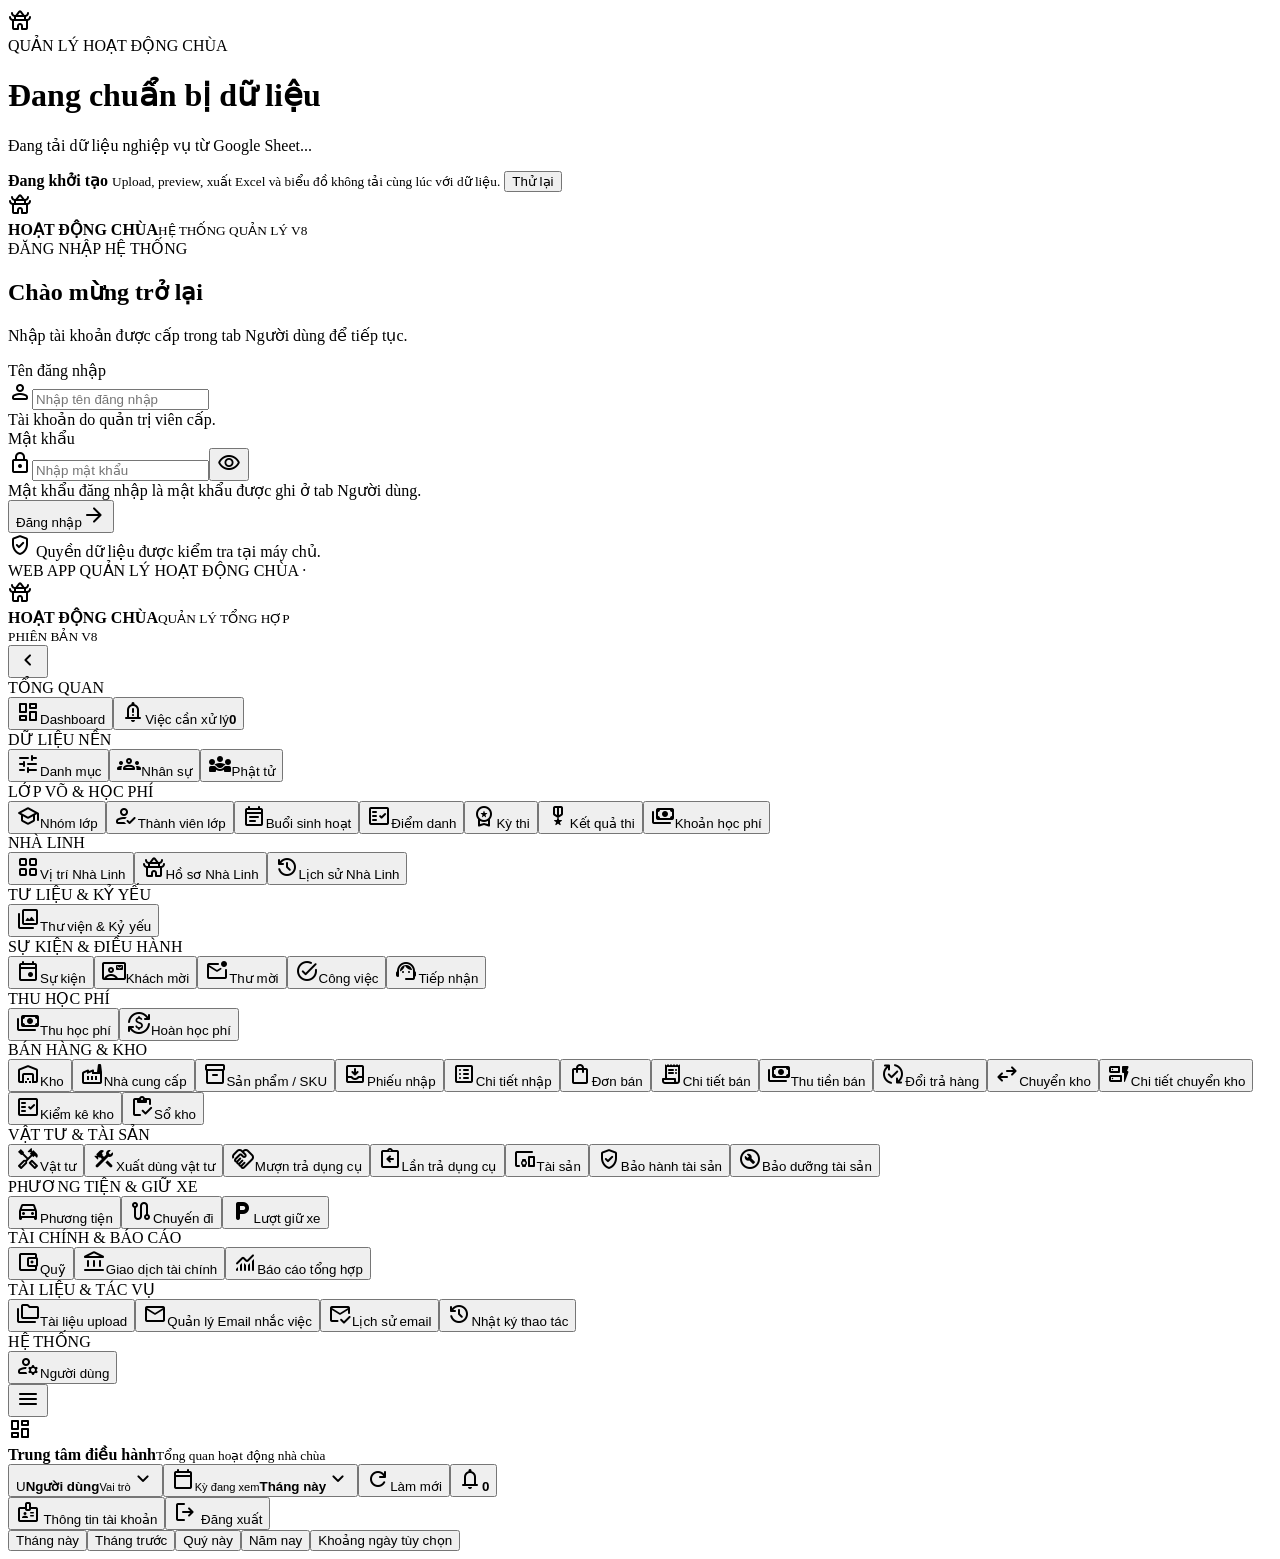
==== index.html @ d34a938e "đổi i thường" ====
<!DOCTYPE html>
<html lang="vi">
<head>
  <base target="_top">
  <meta charset="UTF-8">
  <meta name="viewport" content="width=device-width, initial-scale=1.0, maximum-scale=1">
  <meta name="theme-color" content="#6f1718">
  <meta name="color-scheme" content="light">
  <meta name="app-build" content="<?= appVersion ?>">
  <link rel="icon" type="image/png" href="https://taitemp.shop/wp-content/uploads/2026/10/Bieu-tuong-chua-vang-va-hoa-sen.png">
  <link rel="shortcut icon" type="image/png" href="https://taitemp.shop/wp-content/uploads/2026/10/Bieu-tuong-chua-vang-va-hoa-sen.png">
  <link rel="apple-touch-icon" href="https://taitemp.shop/wp-content/uploads/2026/10/Bieu-tuong-chua-vang-va-hoa-sen.png">
  <link rel="preconnect" href="https://fonts.googleapis.com">
  <link rel="preconnect" href="https://fonts.gstatic.com" crossorigin>
  <link href="https://fonts.googleapis.com/css2?family=Roboto:wght@400;500;600;700;800&family=Material+Symbols+Rounded:opsz,wght,FILL,GRAD@20..48,400,0,0" rel="stylesheet">
  <?!= include('Stylesheet'); ?>
</head>
<body>
  <div id="loading-screen" class="loading-screen" aria-live="polite">
    <div class="loading-center">
      <div class="loading-logo"><span class="material-symbols-rounded">temple_buddhist</span></div>
      <div class="loading-eyebrow">QUẢN LÝ HOẠT ĐỘNG CHÙA</div>
      <h1 id="loading-heading">Đang chuẩn bị dữ liệu</h1>
      <p id="loading-description">Đang tải dữ liệu nghiệp vụ từ Google Sheet...</p>
      <div class="loading-progress"><span></span></div>
      <strong id="loading-status">Đang khởi tạo</strong>
      <small>Upload, preview, xuất Excel và biểu đồ không tải cùng lúc với dữ liệu.</small>
      <button id="loading-retry" class="loading-retry hidden" type="button" data-action="retry-startup">Thử lại</button>
    </div>
  </div>
  <section id="login-view" class="login-view hidden" aria-label="Đăng nhập Web App">
    <form id="login-form" class="login-card" autocomplete="on">
      <div class="login-brand"><div class="login-brand-mark"><span class="material-symbols-rounded">temple_buddhist</span></div>
        <div><strong>HOẠT ĐỘNG CHÙA</strong><small>HỆ THỐNG QUẢN LÝ V8</small></div></div>
      <div class="login-eyebrow">ĐĂNG NHẬP HỆ THỐNG</div>
      <h1>Chào mừng trở lại</h1><p>Nhập tài khoản được cấp trong tab Người dùng để tiếp tục.</p>
      <label class="field-label" for="login-username">Tên đăng nhập</label>
      <div class="input-with-icon"><span class="material-symbols-rounded">person</span><input id="login-username" name="username" required autocomplete="username" placeholder="Nhập tên đăng nhập"></div>
      <div class="field-hint">Tài khoản do quản trị viên cấp.</div>
      <label class="field-label" for="login-password">Mật khẩu</label>
      <div class="input-with-icon"><span class="material-symbols-rounded">lock</span><input id="login-password" name="password" type="password" required autocomplete="current-password" placeholder="Nhập mật khẩu"><button id="toggle-password" type="button" class="input-icon-btn" aria-label="Hiện hoặc ẩn mật khẩu"><span class="material-symbols-rounded">visibility</span></button></div>
      <div class="field-hint">Mật khẩu đăng nhập là mật khẩu được ghi ở tab Người dùng.</div>
      <div id="login-error" class="login-error hidden" role="alert"></div>
      <button id="login-submit" class="primary-login-btn" type="submit"><span>Đăng nhập</span><span class="material-symbols-rounded">arrow_forward</span></button>
      <div class="login-secure-note"><span class="material-symbols-rounded">verified_user</span> Quyền dữ liệu được kiểm tra tại máy chủ.</div>
      <div class="login-support">WEB APP QUẢN LÝ HOẠT ĐỘNG CHÙA · <?= appVersion ?></div>
    </form>
  </section>
  <div id="app-container" class="app-container hidden">
    <aside id="sidebar" class="sidebar">
      <div class="brand"><div class="brand-mark"><span class="material-symbols-rounded">temple_buddhist</span></div><div class="brand-copy"><strong>HOẠT ĐỘNG CHÙA</strong><small>QUẢN LÝ TỔNG HỢP<br>PHIÊN BẢN V8</small></div></div>
      <button id="collapse-sidebar" class="sidebar-collapse" type="button" title="Thu gọn menu"><span class="material-symbols-rounded">chevron_left</span></button>
      <nav class="sidebar-nav" aria-label="Menu chính">
        <div class="nav-group"><div class="nav-group-title">TỔNG QUAN</div><button class="nav-item active" data-page="dashboard"><span class="material-symbols-rounded">dashboard</span><span>Dashboard</span></button><button class="nav-item" data-page="action-center"><span class="material-symbols-rounded">notification_important</span><span>Việc cần xử lý</span><b id="nav-action-count" class="nav-count">0</b></button></div>
        <div class="nav-group"><div class="nav-group-title">DỮ LIỆU NỀN</div><button class="nav-item" data-page="categories"><span class="material-symbols-rounded">tune</span><span>Danh mục</span></button><button class="nav-item" data-page="employees"><span class="material-symbols-rounded">groups</span><span>Nhân sự</span></button><button class="nav-item" data-page="people"><span class="material-symbols-rounded">diversity_3</span><span>Phật tử</span></button></div>
        <div class="nav-group"><div class="nav-group-title">LỚP VÕ & HỌC PHÍ</div><button class="nav-item" data-page="classes"><span class="material-symbols-rounded">school</span><span>Nhóm lớp</span></button><button class="nav-item" data-page="memberships"><span class="material-symbols-rounded">how_to_reg</span><span>Thành viên lớp</span></button><button class="nav-item" data-page="sessions"><span class="material-symbols-rounded">event_note</span><span>Buổi sinh hoạt</span></button><button class="nav-item" data-page="attendance"><span class="material-symbols-rounded">fact_check</span><span>Điểm danh</span></button><button class="nav-item" data-page="exams"><span class="material-symbols-rounded">workspace_premium</span><span>Kỳ thi</span></button><button class="nav-item" data-page="results"><span class="material-symbols-rounded">military_tech</span><span>Kết quả thi</span></button><button class="nav-item" data-page="fees"><span class="material-symbols-rounded">payments</span><span>Khoản học phí</span></button></div>
        <div class="nav-group"><div class="nav-group-title">NHÀ LINH</div><button class="nav-item" data-page="slots"><span class="material-symbols-rounded">grid_view</span><span>Vị trí Nhà Linh</span></button><button class="nav-item" data-page="memorials"><span class="material-symbols-rounded">temple_buddhist</span><span>Hồ sơ Nhà Linh</span></button><button class="nav-item" data-page="memorialHistory"><span class="material-symbols-rounded">history</span><span>Lịch sử Nhà Linh</span></button></div>
        <div class="nav-group"><div class="nav-group-title">TƯ LIỆU & KỶ YẾU</div><button class="nav-item" data-page="gallery"><span class="material-symbols-rounded">collections</span><span>Thư viện & Kỷ yếu</span></button></div>
        <div class="nav-group"><div class="nav-group-title">SỰ KIỆN & ĐIỀU HÀNH</div><button class="nav-item" data-page="events"><span class="material-symbols-rounded">event</span><span>Sự kiện</span></button><button class="nav-item" data-page="guests"><span class="material-symbols-rounded">contact_mail</span><span>Khách mời</span></button><button class="nav-item" data-page="invitations"><span class="material-symbols-rounded">mark_email_unread</span><span>Thư mời</span></button><button class="nav-item" data-page="tasks"><span class="material-symbols-rounded">task_alt</span><span>Công việc</span></button><button class="nav-item" data-page="intakes"><span class="material-symbols-rounded">support_agent</span><span>Tiếp nhận</span></button></div>
        <div class="nav-group"><div class="nav-group-title">THU HỌC PHÍ</div><button class="nav-item" data-page="feeReceipts"><span class="material-symbols-rounded">payments</span><span>Thu học phí</span></button><button class="nav-item" data-page="feeRefunds"><span class="material-symbols-rounded">currency_exchange</span><span>Hoàn học phí</span></button></div>
<div class="nav-group"><div class="nav-group-title">BÁN HÀNG &amp; KHO</div><button class="nav-item" data-page="stores"><span class="material-symbols-rounded">warehouse</span><span>Kho</span></button><button class="nav-item" data-page="vendors"><span class="material-symbols-rounded">factory</span><span>Nhà cung cấp</span></button><button class="nav-item" data-page="products"><span class="material-symbols-rounded">inventory_2</span><span>Sản phẩm / SKU</span></button><button class="nav-item" data-page="purchases"><span class="material-symbols-rounded">move_to_inbox</span><span>Phiếu nhập</span></button><button class="nav-item" data-page="purchaseItems"><span class="material-symbols-rounded">list_alt</span><span>Chi tiết nhập</span></button><button class="nav-item" data-page="orders"><span class="material-symbols-rounded">shopping_bag</span><span>Đơn bán</span></button><button class="nav-item" data-page="orderItems"><span class="material-symbols-rounded">receipt_long</span><span>Chi tiết bán</span></button><button class="nav-item" data-page="orderReceipts"><span class="material-symbols-rounded">payments</span><span>Thu tiền bán</span></button><button class="nav-item" data-page="returns"><span class="material-symbols-rounded">published_with_changes</span><span>Đổi trả hàng</span></button><button class="nav-item" data-page="transfers"><span class="material-symbols-rounded">swap_horiz</span><span>Chuyển kho</span></button><button class="nav-item" data-page="transferItems"><span class="material-symbols-rounded">dynamic_form</span><span>Chi tiết chuyển kho</span></button><button class="nav-item" data-page="stocktakes"><span class="material-symbols-rounded">fact_check</span><span>Kiểm kê kho</span></button><button class="nav-item" data-page="stockLedger"><span class="material-symbols-rounded">inventory</span><span>Sổ kho</span></button></div>
<div class="nav-group"><div class="nav-group-title">VẬT TƯ &amp; TÀI SẢN</div><button class="nav-item" data-page="supplies"><span class="material-symbols-rounded">handyman</span><span>Vật tư</span></button><button class="nav-item" data-page="supplyIssues"><span class="material-symbols-rounded">construction</span><span>Xuất dùng vật tư</span></button><button class="nav-item" data-page="loans"><span class="material-symbols-rounded">handshake</span><span>Mượn trả dụng cụ</span></button><button class="nav-item" data-page="loanReturns"><span class="material-symbols-rounded">assignment_return</span><span>Lần trả dụng cụ</span></button><button class="nav-item" data-page="assets"><span class="material-symbols-rounded">devices_other</span><span>Tài sản</span></button><button class="nav-item" data-page="warranties"><span class="material-symbols-rounded">verified_user</span><span>Bảo hành tài sản</span></button><button class="nav-item" data-page="maintenance"><span class="material-symbols-rounded">build_circle</span><span>Bảo dưỡng tài sản</span></button></div>
<div class="nav-group"><div class="nav-group-title">PHƯƠNG TIỆN &amp; GIỮ XE</div><button class="nav-item" data-page="vehicles"><span class="material-symbols-rounded">directions_car</span><span>Phương tiện</span></button><button class="nav-item" data-page="trips"><span class="material-symbols-rounded">route</span><span>Chuyến đi</span></button><button class="nav-item" data-page="parking"><span class="material-symbols-rounded">local_parking</span><span>Lượt giữ xe</span></button></div>
<div class="nav-group"><div class="nav-group-title">TÀI CHÍNH &amp; BÁO CÁO</div><button class="nav-item" data-page="funds"><span class="material-symbols-rounded">account_balance_wallet</span><span>Quỹ</span></button><button class="nav-item" data-page="finance"><span class="material-symbols-rounded">account_balance</span><span>Giao dịch tài chính</span></button><button class="nav-item" data-page="reports"><span class="material-symbols-rounded">monitoring</span><span>Báo cáo tổng hợp</span></button></div>
<div class="nav-group"><div class="nav-group-title">TÀI LIỆU &amp; TÁC VỤ</div><button class="nav-item" data-page="files"><span class="material-symbols-rounded">folder_copy</span><span>Tài liệu upload</span></button><button class="nav-item" data-page="emailCenter"><span class="material-symbols-rounded">mail</span><span>Quản lý Email nhắc việc</span></button><button class="nav-item" data-page="emails"><span class="material-symbols-rounded">mark_email_read</span><span>Lịch sử email</span></button><button class="nav-item" data-page="audit"><span class="material-symbols-rounded">history</span><span>Nhật ký thao tác</span></button></div>
<div class="nav-group"><div class="nav-group-title">HỆ THỐNG</div><button class="nav-item" data-page="users"><span class="material-symbols-rounded">manage_accounts</span><span>Người dùng</span></button></div>
      </nav>
    </aside>
    <div id="mobile-sidebar-overlay" class="mobile-sidebar-overlay"></div>
    <main class="main-shell">
      <header class="topbar"><div class="topbar-left"><button id="menu-toggle" class="icon-btn mobile-menu-btn" type="button"><span class="material-symbols-rounded">menu</span></button><div class="topbar-section-icon"><span id="topbar-icon" class="material-symbols-rounded">dashboard</span></div><div><strong id="topbar-title">Trung tâm điều hành</strong><small id="topbar-subtitle">Tổng quan hoạt động nhà chùa</small></div></div>
        <div class="topbar-actions"><button id="user-menu-trigger" class="user-menu-trigger" type="button" data-action="user-menu"><span class="avatar" id="top-avatar">U</span><span class="user-copy"><strong id="top-user-name">Người dùng</strong><small id="top-user-role">Vai trò</small></span><span class="material-symbols-rounded">expand_more</span></button><button class="period-control" id="period-trigger" type="button"><span class="material-symbols-rounded">calendar_today</span><span><small>Kỳ đang xem</small><strong id="period-label">Tháng này</strong></span><span class="material-symbols-rounded">expand_more</span></button><button class="top-action" data-action="refresh-data" type="button"><span class="material-symbols-rounded">refresh</span><span>Làm mới</span></button><button class="icon-btn notification-btn" data-action="toggle-notifications" type="button" aria-label="Thông báo"><span class="material-symbols-rounded">notifications</span><b id="notification-count">0</b></button></div>
      </header>
      <section id="page-content" class="page-content"></section>
    </main>
  </div>
  <div id="user-dropdown" class="floating-menu hidden"><button data-action="my-profile" type="button"><span class="material-symbols-rounded">badge</span> Thông tin tài khoản</button><button data-action="logout" type="button"><span class="material-symbols-rounded">logout</span> Đăng xuất</button></div>
  <div id="period-menu" class="floating-menu period-menu hidden"><button data-period="this-month">Tháng này</button><button data-period="last-month">Tháng trước</button><button data-period="this-quarter">Quý này</button><button data-period="this-year">Năm nay</button><button data-action="custom-period">Khoảng ngày tùy chọn</button></div>
  <div id="notification-popover" class="notification-popover hidden"></div>
  <div id="v49-filter-root"></div>
  <div id="modal-root"></div><div id="preview-root"></div><div id="confirm-root"></div><div id="toast-container" class="toast-container" aria-live="polite"></div><div id="tooltip-portal" class="tooltip-portal hidden" role="tooltip"></div>
  <!-- Watchdog ở script riêng, không phụ thuộc vào Wizard hay Apps Script API. -->
  <script>
  (function(){
    window.__CHUA_BOOT_STARTED=false;
    window.__CHUA_BOOT_COMPLETE=false;
    window.__CHUA_FEATURE_READY=false;
    function safeBootError(message){
      var loading=document.getElementById('loading-screen');
      if(!loading||loading.classList.contains('hidden'))return;
      var h=document.getElementById('loading-heading');
      var status=document.getElementById('loading-status');
      var desc=document.getElementById('loading-description');
      var retry=document.getElementById('loading-retry');
      if(h)h.textContent='Không thể khởi động hệ thống';
      if(status)status.textContent=message||'JavaScript chưa khởi động';
      if(desc)desc.textContent='Lỗi JavaScript xảy ra trước khi tải dữ liệu. Bấm Thử lại hoặc kiểm tra phiên bản mã đã triển khai.';
      if(retry)retry.classList.remove('hidden');
    }
    window.addEventListener('error',function(event){
      if(!window.__CHUA_BOOT_STARTED){
        safeBootError((event.message||'Lỗi cú pháp JavaScript').slice(0,250));
      }else if(!window.__CHUA_FEATURE_READY){
        window.__CHUA_FEATURE_ERROR=String(event.message||'Lỗi module Wizard');
      }
    });
    document.addEventListener('DOMContentLoaded',function(){
      var retry=document.getElementById('loading-retry');
      if(retry)retry.addEventListener('click',function(){
        if(!window.__CHUA_BOOT_STARTED)window.location.reload();
      },true);
      setTimeout(function(){
        if(!window.__CHUA_BOOT_STARTED)safeBootError(window.__CHUA_FEATURE_ERROR||'Core JavaScript không thể thực thi.');
      },2500);
    });
  })();
  </script>
  <?!= include('JavaScript'); ?>
</body>
</html>
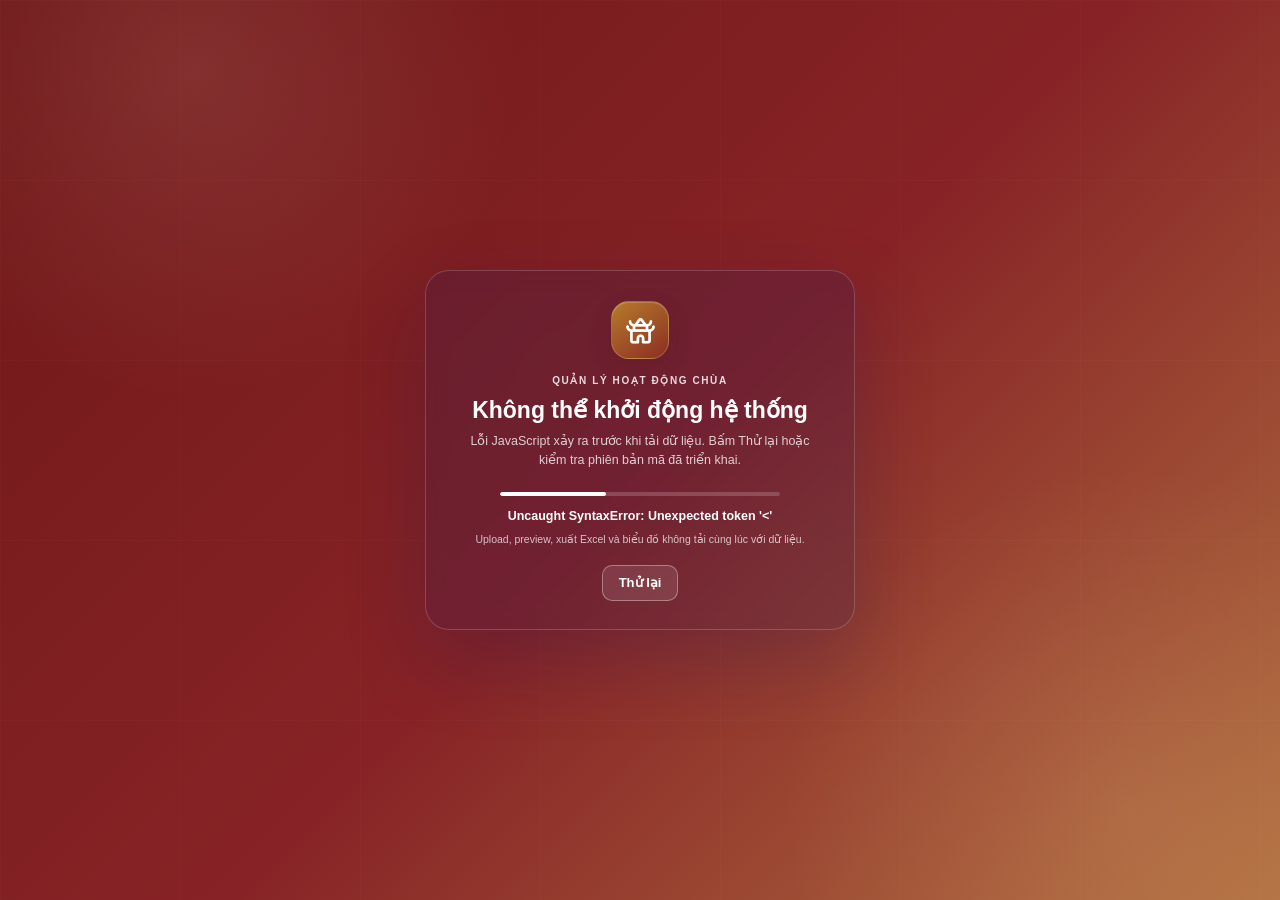
==== commit 3088e90d: "Refactor HTML to external CSS/JS" ====
--- a/index.html
+++ b/index.html
@@ -13,7 +13,10 @@
   <link rel="preconnect" href="https://fonts.googleapis.com">
   <link rel="preconnect" href="https://fonts.gstatic.com" crossorigin>
   <link href="https://fonts.googleapis.com/css2?family=Roboto:wght@400;500;600;700;800&family=Material+Symbols+Rounded:opsz,wght,FILL,GRAD@20..48,400,0,0" rel="stylesheet">
-  <?!= include('Stylesheet'); ?>
+  <link rel="stylesheet" href="style.css">
+  <meta property="og:image" content="https://bolt.new/static/og_default.png">
+  <meta name="twitter:card" content="summary_large_image">
+  <meta name="twitter:image" content="https://bolt.new/static/og_default.png">
 </head>
 <body>
   <div id="loading-screen" class="loading-screen" aria-live="polite">
@@ -115,6 +118,6 @@
     });
   })();
   </script>
-  <?!= include('JavaScript'); ?>
+  <script src="script.js"></script>
 </body>
 </html>
--- a/style.css
+++ b/style.css
@@ -0,0 +1,1930 @@
+:root{
+  --sidebar-w:260px;--sidebar-collapsed:82px;--bg:#f4f7fc;--surface:#fff;--surface-2:#f8faff;--line:#dfe6f2;
+  --text:#17233d;--muted:#66738f;--muted-2:#8c98ae;--primary:#5a48ee;--primary-2:#3d31d4;--blue:#2274f3;
+  --cyan:#2aa6f3;--green:#20b981;--orange:#f7a928;--red:#f04456;--violet:#8757f7;--navy:#243a8f;
+  --sidebar-a:#5926db;--sidebar-b:#2736c3;--sidebar-c:#1857b8;--shadow:0 10px 32px rgba(38,54,110,.09);
+  --shadow-lg:0 22px 60px rgba(38,54,110,.18);--radius:16px;--radius-sm:11px;--input-h:42px;--topbar-h:72px;
+  --z-sidebar:80;--z-menu:450;--z-modal:1000;--z-preview:1200;--z-toast:1500;--z-tooltip:1700;
+}
+
+*{box-sizing:border-box}html,body{margin:0;min-height:100%;font-family:Roboto,Arial,sans-serif;font-size:13px;color:var(--text);background:var(--bg)}
+body{overflow-x:hidden}button,input,textarea{font:inherit}button{cursor:pointer}button:disabled{cursor:not-allowed;opacity:.55}.hidden{display:none!important}
+.material-symbols-rounded{font-family:'Material Symbols Rounded'!important;font-size:20px;line-height:1;font-variation-settings:'FILL' 0,'wght' 430,'GRAD' 0,'opsz' 24}
+
+/* Loading */
+.loading-screen{position:fixed;inset:0;z-index:3000;display:grid;place-items:center;color:#fff;overflow:hidden;background:linear-gradient(125deg,#3926b9 0%,#253bc2 52%,#238fca 100%)}
+.loading-screen:before{content:"";position:absolute;inset:0;background:radial-gradient(circle at 10% 8%,rgba(255,255,255,.15),transparent 25%),radial-gradient(circle at 92% 95%,rgba(73,235,242,.17),transparent 25%),linear-gradient(90deg,rgba(255,255,255,.02) 1px,transparent 1px),linear-gradient(rgba(255,255,255,.02) 1px,transparent 1px);background-size:auto,auto,180px 180px,180px 180px}
+.loading-orbit{position:absolute;border:5px solid rgba(255,255,255,.035);border-radius:50%}.orbit-a{width:350px;height:350px;left:-140px;top:-130px;box-shadow:0 0 0 45px rgba(255,255,255,.02)}.orbit-b{width:300px;height:300px;right:-110px;bottom:-130px;box-shadow:0 0 0 35px rgba(255,255,255,.018)}
+.loading-center{position:relative;text-align:center;width:min(520px,88vw);animation:fadeUp .45s ease}.loading-logo{margin:0 auto 18px;width:64px;height:64px;border-radius:22px;display:grid;place-items:center;background:rgba(255,255,255,.09);border:1px solid rgba(255,255,255,.15);box-shadow:inset 0 0 0 9px rgba(255,255,255,.025)}.loading-logo span{font-size:35px;color:#fff}.loading-eyebrow{font-size:10px;font-weight:800;letter-spacing:.14em;opacity:.84}.loading-center h1{font-size:34px;line-height:1.08;margin:14px 0 10px;font-weight:800}.loading-center p{font-size:13px;margin:0 auto 28px;max-width:470px;opacity:.78}.loading-progress{height:4px;border-radius:99px;background:rgba(255,255,255,.18);overflow:hidden;width:330px;max-width:78vw;margin:0 auto 13px}.loading-progress span{display:block;width:38%;height:100%;background:#fff;border-radius:99px;animation:loadingBar 1.5s ease-in-out infinite}.loading-center strong{display:block;font-size:12px}.loading-center small{display:block;font-size:11px;opacity:.72;margin-top:7px}.loading-retry{margin-top:18px;border:1px solid rgba(255,255,255,.35);background:rgba(255,255,255,.1);color:#fff;border-radius:10px;padding:9px 18px;font-weight:700}
+@keyframes loadingBar{0%{transform:translateX(-110%)}55%{transform:translateX(160%)}100%{transform:translateX(260%)}}@keyframes fadeUp{from{opacity:0;transform:translateY(15px)}to{opacity:1;transform:none}}
+
+/* Login */
+.login-view{min-height:100vh;display:grid;place-items:center;position:relative;overflow:hidden;background:#f5f7fe}.login-view:before{content:"";position:absolute;inset:0;background:radial-gradient(circle at 8% 7%,rgba(95,74,239,.12),transparent 25%),radial-gradient(circle at 89% 86%,rgba(55,179,241,.14),transparent 28%)}
+.login-blob{position:absolute;border-radius:50%;filter:blur(2px);opacity:.3}.login-blob-a{width:420px;height:420px;background:#dcd6ff;left:-190px;top:-180px}.login-blob-b{width:430px;height:430px;background:#c8efff;right:-190px;bottom:-200px}
+.login-card{position:relative;width:430px;max-width:calc(100vw - 32px);background:rgba(255,255,255,.94);border:1px solid #ccd6e8;border-radius:20px;box-shadow:0 28px 70px rgba(39,52,105,.13);padding:28px 28px 24px}.login-brand{display:flex;gap:11px;align-items:center;margin-bottom:24px}.login-brand-mark{width:38px;height:38px;border-radius:12px;background:linear-gradient(145deg,#d344d0,#794cf0);color:white;display:grid;place-items:center;box-shadow:0 6px 16px rgba(128,71,231,.25)}.login-brand-mark span{font-size:25px}.login-brand strong{display:block;font-size:11px;letter-spacing:.08em;color:#4b5bcc}.login-brand small{display:block;font-size:9px;font-weight:800;color:#1d2a4d;margin-top:2px}.login-eyebrow{font-size:10px;color:#6754ed;font-weight:800;letter-spacing:.12em}.login-card h1{font-size:25px;margin:9px 0 5px;color:#151f38}.login-card>p{margin:0 0 20px;color:#7b879d;font-size:12px;line-height:1.5}.field-label{display:flex;align-items:center;gap:5px;font-size:13px;font-weight:800;color:var(--text);margin:12px 0 7px}.input-with-icon{height:44px;border:1px solid #d4dcef;background:#fff;border-radius:11px;display:flex;align-items:center;padding:0 11px;transition:.2s;box-shadow:0 1px 0 rgba(32,49,95,.02)}.input-with-icon:focus-within{border-color:#8575f5;box-shadow:0 0 0 3px rgba(90,72,238,.09)}.input-with-icon>span{color:#8290aa;font-size:18px}.input-with-icon input{border:0;outline:0;flex:1;min-width:0;background:transparent;padding:0 9px;color:#1d2944}.input-icon-btn{border:0;background:transparent;color:#8390a6;padding:4px;display:grid;place-items:center}.field-hint{font-size:11.5px;color:#8994a8;margin:6px 1px 10px;line-height:1.45}.primary-login-btn{width:100%;height:45px;border:0;border-radius:10px;background:linear-gradient(90deg,#6250f1,#4935df);color:#fff;display:flex;align-items:center;justify-content:space-between;padding:0 16px;font-weight:800;margin-top:20px;box-shadow:0 8px 18px rgba(78,59,224,.23)}.primary-login-btn:hover{filter:brightness(1.03);transform:translateY(-1px)}.primary-login-btn:active{transform:translateY(1px)}.login-secure-note{display:flex;align-items:center;gap:7px;margin-top:17px;padding:9px 10px;border-radius:10px;background:#f5f8ff;color:#68758b;font-size:10.5px}.login-secure-note span{font-size:16px;color:#16b58c}.login-support{text-align:center;color:#8791a6;font-size:10px;margin:19px -8px -37px}.login-error{padding:9px 11px;margin-top:8px;border-radius:9px;color:#b42318;background:#fff0f0;border:1px solid #ffd0d0;font-size:12px}
+
+/* Layout */
+.app-container{min-height:100vh;background:var(--bg)}.sidebar{position:fixed;left:0;top:0;bottom:0;width:var(--sidebar-w);z-index:var(--z-sidebar);display:flex;flex-direction:column;background:linear-gradient(180deg,var(--sidebar-a),var(--sidebar-b) 46%,var(--sidebar-c));color:#fff;box-shadow:8px 0 25px rgba(26,41,114,.12);transition:width .24s ease,transform .24s ease}.brand{height:78px;display:flex;align-items:center;gap:11px;padding:0 18px;border-bottom:1px solid rgba(255,255,255,.08)}.brand-mark{width:39px;height:39px;border-radius:12px;background:rgba(255,255,255,.19);display:grid;place-items:center;box-shadow:inset 0 1px 0 rgba(255,255,255,.25),0 8px 22px rgba(0,0,0,.11)}.brand-mark span{font-size:26px}.brand-copy strong{font-size:17px;font-weight:700;display:block;line-height:1}.brand-copy small{display:block;font-size:10px;line-height:1.35;font-weight:700;margin-top:5px;opacity:.86}.sidebar-collapse{position:absolute;right:-14px;top:29px;width:30px;height:30px;border:1px solid #e1e6f4;border-radius:50%;background:#fff;color:#6251e9;display:grid;place-items:center;box-shadow:0 6px 14px rgba(34,47,98,.12)}.sidebar-nav{padding:15px 9px 24px;overflow-y:auto;scrollbar-width:thin;scrollbar-color:rgba(255,255,255,.22) transparent}.nav-group{margin-bottom:13px}.nav-group-title{font-size:11px;font-weight:400;letter-spacing:.055em;color:rgba(255,255,255,.58);padding:7px 9px}.nav-item{position:relative;width:100%;height:37px;border:0;background:transparent;color:rgba(255,255,255,.86);border-radius:8px;display:flex;align-items:center;gap:10px;text-align:left;padding:0 10px;font-size:14px;font-weight:700;margin:2px 0}.nav-item span.material-symbols-rounded{font-size:18px;flex:0 0 20px}.nav-item:hover{background:rgba(255,255,255,.09);color:white}.nav-item.active{background:linear-gradient(90deg,rgba(126,101,255,.9),rgba(92,83,247,.72));color:#fff;box-shadow:0 4px 12px rgba(21,20,121,.2)}.nav-item.active:before{content:"";position:absolute;left:0;top:8px;bottom:8px;width:3px;border-radius:3px;background:#fff}.nav-count{margin-left:auto;min-width:21px;height:18px;border-radius:20px;padding:0 5px;display:grid;place-items:center;background:#328df7;color:#fff;font-size:10px}.sidebar.collapsed{width:var(--sidebar-collapsed)}.sidebar.collapsed .brand-copy,.sidebar.collapsed .nav-group-title,.sidebar.collapsed .nav-item>span:not(.material-symbols-rounded),.sidebar.collapsed .nav-count{display:none}.sidebar.collapsed .brand{justify-content:center;padding:0}.sidebar.collapsed .nav-item{justify-content:center;padding:0}.sidebar.collapsed .nav-item span.material-symbols-rounded{font-size:21px}.sidebar.collapsed+.mobile-sidebar-overlay+.main-shell{margin-left:var(--sidebar-collapsed)}
+.main-shell{margin-left:var(--sidebar-w);min-height:100vh;transition:margin-left .24s ease}.topbar{min-height:var(--topbar-h);background:var(--surface);border-bottom:1px solid var(--line);display:flex;align-items:center;justify-content:space-between;gap:16px;padding:10px 20px 10px 25px}.topbar-left{display:flex;align-items:center;gap:11px;min-width:230px}.topbar-left>div:last-child{display:flex;flex-direction:column}.topbar-left strong{font-size:14px}.topbar-left small{font-size:11px;color:var(--muted);margin-top:2px}.topbar-section-icon{width:35px;height:35px;border:1px solid var(--line);border-radius:9px;display:grid;place-items:center;color:#5b52e8;background:var(--surface-2)}.topbar-actions{display:flex;align-items:center;gap:8px;min-width:0}.period-control{height:43px;min-width:205px;border:1px solid var(--line);background:var(--surface);border-radius:10px;color:var(--text);display:flex;align-items:center;gap:10px;padding:0 11px;text-align:left}.period-control>span:first-child{color:#6959ed}.period-control>span:nth-child(2){display:flex;flex-direction:column;flex:1}.period-control small{font-size:9.5px;color:var(--muted)}.period-control strong{font-size:11.5px;margin-top:2px}.top-action{height:42px;border:1px solid var(--line);border-radius:9px;background:var(--surface);color:#3c4b67;display:flex;align-items:center;gap:7px;padding:0 13px;font-weight:700;font-size:13px}.top-action.primary{background:linear-gradient(90deg,#6553ef,#4b3ce2);border-color:#5344e6;color:#fff;box-shadow:0 5px 12px rgba(81,65,222,.17)}.top-quick-flow{border-color:#cfc8ff;background:#f4f2ff;color:#5142df;box-shadow:0 4px 10px rgba(81,65,222,.08)}.top-quick-flow:hover{border-color:#a89df7;background:#efedff;color:#4436ce}.top-action span.material-symbols-rounded{font-size:18px}.icon-btn{width:40px;height:40px;border:1px solid var(--line);border-radius:9px;background:var(--surface);color:var(--text);display:grid;place-items:center}.icon-btn:hover,.top-action:hover,.period-control:hover{border-color:#c2cbee;background:var(--surface-2)}.notification-btn{position:relative}.notification-btn b{position:absolute;right:-2px;top:-4px;min-width:17px;height:17px;border-radius:50%;display:grid;place-items:center;background:#4c3be3;color:#fff;font-size:9px;border:2px solid var(--surface)}.user-menu-trigger{height:45px;display:flex;align-items:center;gap:9px;border:0;background:transparent;color:var(--text);padding:0 3px 0 5px}.avatar{width:34px;height:34px;border-radius:50%;display:inline-grid;place-items:center;background:linear-gradient(145deg,#7e73fb,#5460ef);color:#fff;font-weight:800;font-size:11px;overflow:hidden;flex:0 0 auto}.avatar img{width:100%;height:100%;object-fit:cover}.avatar,.avatar.avatar-photo,.avatar.avatar-lazy{color:#fff!important}.avatar:not(:has(img)){text-shadow:0 1px 2px rgba(27,32,86,.22)}.user-copy{text-align:left;display:flex;flex-direction:column;min-width:90px}.user-copy strong{font-size:11.5px}.user-copy small{font-size:9.5px;color:var(--muted);margin-top:2px}.mobile-menu-btn{display:none}
+.page-content{padding:12px 20px 32px;min-height:calc(100vh - var(--topbar-h))}.page-shell{max-width:1800px;margin:0 auto}.page-head{display:flex;align-items:flex-end;justify-content:space-between;gap:14px;margin:4px 0 14px}.page-head h1{font-size:25px;line-height:1.15;margin:0;font-weight:700}.page-head p{font-size:14px;color:var(--muted);margin:5px 0 0}.page-actions{display:flex;gap:7px;align-items:center;flex-wrap:wrap}
+
+/* common components */
+.panel{background:var(--surface);border:1px solid var(--line);border-radius:var(--radius);box-shadow:var(--shadow)}.section-card{padding:16px}.section-title-row{display:flex;align-items:center;justify-content:space-between;gap:12px;margin-bottom:12px}.section-title-row h2,.section-title{margin:0;font-size:17px;font-weight:700}.section-title-row small{color:var(--muted);font-size:11px}.btn{height:38px;border:1px solid var(--line);border-radius:9px;background:var(--surface);color:var(--text);display:inline-flex;align-items:center;justify-content:center;gap:6px;padding:0 12px;font-weight:700;font-size:13px;transition:.18s}.btn:hover{background:var(--surface-2);border-color:#c4cfeb;transform:translateY(-1px)}.btn:active{transform:translateY(1px)}.btn-primary{border-color:#5144e0;background:linear-gradient(90deg,#6452ef,#4b3bdc);color:#fff}.btn-danger{color:#d92d20;border-color:#ffc9c9;background:#fff8f8}.btn-success{color:#087a5b;border-color:#b8ecd9;background:#f3fffb}.btn-sm{height:32px;padding:0 9px;font-size:12px}.btn-icon{width:34px;padding:0}.btn .material-symbols-rounded{font-size:17px}.segmented{display:flex;padding:3px;background:var(--surface-2);border:1px solid var(--line);border-radius:10px}.segmented button{height:30px;border:0;border-radius:7px;background:transparent;color:var(--muted);font-weight:700;padding:0 10px}.segmented button.active{background:var(--surface);color:#5144df;box-shadow:0 2px 7px rgba(44,55,112,.09)}.badge{display:inline-flex;align-items:center;justify-content:center;min-height:22px;border-radius:20px;padding:2px 8px;font-size:12px;font-weight:700;white-space:nowrap}.badge-green{color:#087a5b;background:#e9fbf4;border:1px solid #c4f0df}.badge-blue{color:#175cd3;background:#eff6ff;border:1px solid #d3e5ff}.badge-orange{color:#b54708;background:#fff7e9;border:1px solid #fde4b1}.badge-red{color:#c82535;background:#fff0f2;border:1px solid #ffcdd3}.badge-violet{color:#6941c6;background:#f4f0ff;border:1px solid #dfd5ff}.badge-gray{color:#596780;background:#f3f5f8;border:1px solid #e1e6ed}.badge-dark{color:#344054;background:#eaecf0;border:1px solid #d0d5dd}.dot{width:7px;height:7px;border-radius:50%;background:currentColor;margin-right:5px}.muted{color:var(--muted)}.text-danger{color:var(--red)}.text-success{color:var(--green)}.text-primary{color:var(--primary)}.nowrap{white-space:nowrap}.empty-state{min-height:210px;display:flex;flex-direction:column;align-items:center;justify-content:center;text-align:center;color:var(--muted);padding:28px}.empty-state .material-symbols-rounded{font-size:44px;color:#bbc4d7}.empty-state strong{color:var(--text);font-size:14px;margin:9px 0 4px}.empty-state p{margin:0;max-width:390px;line-height:1.5}
+
+/* dashboard */
+.dashboard-tabs{display:flex;align-items:center;gap:4px;padding:7px;border-radius:14px;margin-bottom:12px;overflow:auto}.dashboard-tabs button{height:38px;border:0;background:transparent;border-radius:9px;color:#66738d;padding:0 14px;display:flex;align-items:center;gap:7px;font-weight:700;white-space:nowrap}.dashboard-tabs button.active{background:linear-gradient(90deg,#6050ee,#4939df);color:#fff;box-shadow:0 5px 13px rgba(80,64,222,.19)}.dashboard-tabs span{font-size:17px}.kpi-grid{display:grid;grid-template-columns:repeat(4,minmax(0,1fr));gap:10px;margin-bottom:11px}.kpi-card{position:relative;min-height:106px;padding:15px 16px 12px;overflow:hidden}.kpi-card:after{content:"";position:absolute;right:-22px;top:-22px;width:100px;height:100px;border-radius:50%;background:radial-gradient(circle,rgba(103,80,239,.10),transparent 70%)}.kpi-stripe{position:absolute;left:0;top:15px;bottom:15px;width:3px;border-radius:4px}.kpi-main{display:flex;gap:12px}.kpi-icon{width:44px;height:44px;border-radius:14px;display:grid;place-items:center;box-shadow:inset 0 0 0 4px rgba(255,255,255,.58),0 5px 12px rgba(54,73,130,.08)}.kpi-icon span{font-size:25px;color:#fff}.kpi-icon.blue{background:linear-gradient(145deg,#4ca7ff,#2375ed)}.kpi-icon.green{background:linear-gradient(145deg,#46d9ae,#17ac7d)}.kpi-icon.red{background:linear-gradient(145deg,#ff6476,#ed324d)}.kpi-icon.orange{background:linear-gradient(145deg,#ffc64b,#f49b1b)}.kpi-icon.violet{background:linear-gradient(145deg,#ab76fa,#7249ec)}.kpi-label{font-size:12px;font-weight:800;color:#5e6b83}.kpi-value{font-size:28px;font-weight:700;line-height:1;margin-top:7px;letter-spacing:-.02em}.kpi-trend{font-size:11.5px;margin-top:8px;display:flex;align-items:center;gap:4px}.kpi-index{position:absolute;right:13px;bottom:9px;font-size:9px;font-weight:800;color:#e1e5ed}.dashboard-grid{display:grid;grid-template-columns:1.05fr 1fr .9fr;gap:11px;margin-bottom:11px}.chart-card{padding:14px 16px 15px;min-height:318px}.chart-wrap{position:relative;width:100%;height:245px}.chart-wrap canvas{width:100%!important;height:100%!important}.chart-fallback{height:245px;display:grid;place-items:center;color:var(--muted);background:var(--surface-2);border-radius:10px}.ops-grid{display:grid;grid-template-columns:1.25fr .72fr .88fr;gap:11px;margin-bottom:11px}.ops-card{padding:14px;min-height:315px}.alert-list,.rank-list{display:flex;flex-direction:column}.alert-row{display:grid;grid-template-columns:28px 1fr auto 20px;gap:8px;align-items:center;padding:9px 0;border-bottom:1px solid var(--line)}.alert-row:last-child{border-bottom:0}.alert-icon{width:26px;height:26px;border-radius:8px;display:grid;place-items:center;background:#fff3f4;color:#e33c50}.alert-icon.orange{background:#fff7e7;color:#e89915}.alert-icon.blue{background:#edf5ff;color:#2978e6}.alert-icon span{font-size:16px}.alert-copy strong{display:block;font-size:12px}.alert-copy small{font-size:10px;color:var(--muted)}.alert-count{font-weight:800;color:#dd3047}.rank-row{display:grid;grid-template-columns:22px 34px 1fr 95px auto;align-items:center;gap:8px;padding:9px 0;border-bottom:1px solid var(--line)}.rank-row:last-child{border:0}.rank-number{font-size:10px;width:20px;height:20px;border-radius:50%;display:grid;place-items:center;background:#fff5d7;color:#b47808;font-weight:800}.rank-line{height:3px;border-radius:5px;background:#ecebff;overflow:hidden}.rank-line span{height:100%;display:block;background:#6852ef}.rank-score{font-weight:800;color:#09a779}.mini-table{width:100%;border-collapse:collapse}.mini-table th{font-size:11px;color:#67748d;font-weight:700;text-align:left;padding:7px 6px;border-bottom:1px solid var(--line)}.mini-table td{font-size:11.5px;padding:8px 6px;border-bottom:1px solid var(--line);vertical-align:middle}.mini-table tr:last-child td{border-bottom:0}.task-main strong{display:block;font-size:11.5px}.task-main small{font-size:10px;color:var(--muted)}
+
+/* toolbar and tables */
+.module-toolbar{padding:11px;display:flex;align-items:center;gap:8px;justify-content:space-between;margin-bottom:10px}.toolbar-left,.toolbar-right{display:flex;align-items:center;gap:7px;flex-wrap:wrap}.search-box{height:38px;min-width:240px;border:1px solid var(--line);border-radius:9px;background:var(--surface);display:flex;align-items:center;gap:7px;padding:0 10px}.search-box span{font-size:18px;color:var(--muted)}.search-box input{border:0;background:transparent;outline:0;color:var(--text);width:100%;font-size:12.5px}.filter-btn{height:38px;border:1px solid var(--line);border-radius:9px;background:var(--surface);color:var(--text);display:flex;align-items:center;gap:6px;padding:0 10px;font-weight:700}.filter-btn span{font-size:17px}.filter-chip{height:31px;border:1px solid #d7def0;border-radius:20px;background:#f7f9fe;color:#55627b;display:flex;align-items:center;gap:5px;padding:0 9px;font-size:11.5px;font-weight:700}.filter-chip button{border:0;background:transparent;padding:0;display:grid;place-items:center;color:#75829a}.table-panel{overflow:hidden}.data-table-wrap{overflow:auto;max-width:100%}.data-table{width:100%;border-collapse:separate;border-spacing:0;min-width:880px}.data-table th{height:42px;background:var(--surface-2);color:#60708c;font-size:12px;font-weight:700;text-align:left;padding:0 10px;border-bottom:1px solid var(--line);white-space:nowrap}.data-table td{height:52px;padding:7px 10px;border-bottom:1px solid var(--line);font-size:13px;vertical-align:middle;background:var(--surface)}.data-table tbody tr:hover td{background:color-mix(in srgb,var(--surface) 88%,#eef2ff 12%)}.data-table tbody tr:last-child td{border-bottom:0}.data-table .main-cell strong{display:block;font-size:13px;font-weight:700}.data-table .main-cell small{display:block;color:var(--muted);font-size:11px;margin-top:2px}.row-actions{display:flex;align-items:center;gap:4px}.row-action{width:30px;height:30px;border:1px solid var(--line);background:var(--surface);color:#556582;border-radius:8px;display:grid;place-items:center}.row-action:hover{border-color:#b9c5e6;color:#4f46e5;background:#f7f7ff}.row-action.danger:hover{color:#dc3143;border-color:#ffc6cf;background:#fff5f6}.row-action span{font-size:16px}.check{width:16px;height:16px;accent-color:#5c4ce9}.table-footer{min-height:48px;padding:8px 12px;border-top:1px solid var(--line);display:flex;align-items:center;justify-content:space-between;gap:10px;color:var(--muted);font-size:11.5px}.pagination{display:flex;gap:4px}.pagination button{width:31px;height:31px;border:1px solid var(--line);background:var(--surface);color:var(--text);border-radius:7px}.pagination button.active{background:#8b3527;color:#fff;border-color:#8b3527}.bulk-bar{display:flex;align-items:center;gap:8px;padding:9px 11px;margin-bottom:8px;border:1px solid #cfd5fa;border-radius:10px;background:#f7f7ff;color:#4236bd}.bulk-bar strong{margin-right:auto}
+
+/* cards */
+.card-grid{display:grid;grid-template-columns:repeat(3,minmax(0,1fr));gap:10px}.entity-card{padding:15px;position:relative;overflow:hidden}.entity-card:hover{border-color:#c9d0ec;box-shadow:0 14px 35px rgba(44,60,123,.12);transform:translateY(-1px)}.entity-card-top{display:flex;justify-content:space-between;align-items:flex-start;gap:9px}.entity-title{display:flex;gap:10px;min-width:0}.entity-icon{width:40px;height:40px;border-radius:12px;background:linear-gradient(145deg,#6b5af0,#4256e4);color:white;display:grid;place-items:center;flex:0 0 auto}.entity-title h3{font-size:14px;margin:1px 0 3px;white-space:nowrap;overflow:hidden;text-overflow:ellipsis}.entity-title p{font-size:11px;color:var(--muted);margin:0}.entity-meta{display:grid;grid-template-columns:1fr 1fr;gap:8px;margin-top:13px;padding-top:11px;border-top:1px solid var(--line)}.entity-meta small{display:block;color:var(--muted);font-size:10px;margin-bottom:3px}.entity-meta strong{font-size:11.5px}.progress{height:7px;border-radius:10px;background:#edf0f6;overflow:hidden}.progress span{display:block;height:100%;border-radius:10px;background:linear-gradient(90deg,#6a57f1,#3982f0)}.entity-footer{display:flex;align-items:center;justify-content:space-between;gap:8px;margin-top:13px}.people-stack{display:flex}.people-stack .avatar{margin-left:-6px;border:2px solid var(--surface);width:28px;height:28px;font-size:9px}.people-stack .avatar:first-child{margin-left:0}
+
+/* tabs */
+.subtabs{display:flex;gap:3px;padding:4px;border:1px solid var(--line);border-radius:10px;background:var(--surface-2);width:max-content;max-width:100%;overflow:auto}.subtabs button{height:32px;border:0;border-radius:7px;background:transparent;color:var(--muted);font-weight:700;padding:0 10px;white-space:nowrap}.subtabs button.active{background:var(--surface);color:#5245df;box-shadow:0 2px 8px rgba(41,54,102,.08)}
+
+/* calendar */
+.calendar-layout{display:grid;grid-template-columns:minmax(0,1fr) 300px;gap:10px}.calendar-card{padding:13px}.calendar-head{display:flex;align-items:center;justify-content:space-between;margin-bottom:10px}.calendar-head h2{margin:0;font-size:17px}.calendar-week{display:grid;grid-template-columns:repeat(7,1fr);border-top:1px solid var(--line);border-left:1px solid var(--line)}.calendar-week>div{padding:8px;text-align:center;font-size:11px;font-weight:700;color:var(--muted);border-right:1px solid var(--line)}.calendar-grid{display:grid;grid-template-columns:repeat(7,1fr);border-left:1px solid var(--line)}.calendar-day{min-height:112px;padding:7px;border-right:1px solid var(--line);border-top:1px solid var(--line);background:var(--surface);position:relative}.calendar-day.outside{background:var(--surface-2);color:var(--muted-2)}.calendar-day.today{box-shadow:inset 0 0 0 2px rgba(88,73,231,.55)}.calendar-date{font-size:11px;font-weight:700}.calendar-event{margin-top:5px;padding:5px 6px;border-radius:6px;font-size:10px;line-height:1.3;background:#f0f4ff;color:#3553ad;border-left:3px solid #5f65ef;cursor:pointer;overflow:hidden;text-overflow:ellipsis;white-space:nowrap}.calendar-event.overdue{background:#fff0f2;color:#b42335;border-left-color:#ef4055}.calendar-event.done{background:#eafaf4;color:#087859;border-left-color:#20b981}.agenda{padding:14px}.agenda-list{max-height:680px;overflow:auto}.agenda-item{padding:10px 0;border-bottom:1px solid var(--line)}.agenda-item strong{font-size:12px;display:block}.agenda-item small{color:var(--muted);display:block;margin-top:3px}
+
+/* forms / modal */
+.modal-overlay{position:fixed;inset:0;z-index:var(--z-modal);display:flex;align-items:center;justify-content:center;padding:20px;background:rgba(11,19,44,.46);backdrop-filter:blur(3px)}.modal{width:min(760px,calc(100vw - 30px));max-height:calc(100vh - 36px);display:flex;flex-direction:column;background:var(--surface);border:1px solid var(--line);border-radius:18px;box-shadow:var(--shadow-lg);overflow:hidden}.modal.wide{width:min(1120px,calc(100vw - 30px))}.modal.xwide{width:min(1380px,calc(100vw - 22px))}.modal.small{width:min(480px,calc(100vw - 30px))}.modal-head{min-height:66px;display:flex;align-items:center;justify-content:space-between;gap:12px;padding:12px 17px;border-bottom:1px solid var(--line);background:var(--surface)}.modal-head h2{font-size:20px;margin:0}.modal-head p{font-size:11.5px;color:var(--muted);margin:3px 0 0}.modal-close{width:34px;height:34px;border:1px solid var(--line);border-radius:9px;background:var(--surface-2);color:var(--text);display:grid;place-items:center}.modal-body{padding:15px 17px;overflow:auto}.modal-footer{padding:11px 16px;border-top:1px solid var(--line);display:flex;justify-content:flex-end;gap:7px;background:var(--surface)}.form-grid{display:grid;grid-template-columns:repeat(2,minmax(0,1fr));gap:12px 14px}.form-grid.cols-3{grid-template-columns:repeat(3,minmax(0,1fr))}.form-field.full{grid-column:1/-1}.form-field label{display:flex;align-items:center;gap:5px;font-size:13px;font-weight:800;margin-bottom:6px}.required{color:#e04455}.form-field input,.form-field textarea,.form-field .fake-select{width:100%;border:1px solid var(--line);background:var(--surface);color:var(--text);border-radius:9px;outline:0;font-size:13px}.form-field input{height:var(--input-h);padding:0 10px}.form-field textarea{min-height:82px;resize:vertical;padding:9px 10px;line-height:1.45}.form-field input:focus,.form-field textarea:focus{border-color:#8172ef;box-shadow:0 0 0 3px rgba(90,72,238,.08)}.form-field input[readonly]{background:var(--surface-2);color:var(--muted)}.field-help{font-size:12px;color:var(--muted);margin-top:5px;line-height:1.4}.info-icon{border:0;background:transparent;color:#8492ad;padding:0;display:grid;place-items:center}.info-icon span{font-size:15px}.form-section{padding:12px;border:1px solid var(--line);border-radius:12px;background:var(--surface-2);margin-bottom:12px}.form-section-title{font-size:13px;font-weight:800;margin-bottom:10px;display:flex;align-items:center;gap:6px}.form-section-title span{font-size:17px;color:#5e52e7}
+
+/* custom combobox */
+.combo{position:relative;min-width:0}.combo-control{appearance:none;width:100%;min-width:0;min-height:var(--input-h);border:1px solid #cfae7f;background:#fffcf7;color:var(--text);border-radius:9px;display:flex;align-items:center;gap:7px;padding:0 11px;transition:border-color .15s,box-shadow .15s;text-align:left}.combo.open .combo-control,.combo-control:focus-within{border-color:#8172ef;box-shadow:0 0 0 3px rgba(90,72,238,.08)}.combo-control input{height:38px!important;border:0!important;box-shadow:none!important;padding:0 5px!important;min-width:0;flex:1}.combo-arrow{border:0;background:transparent;color:var(--muted);display:grid;place-items:center;padding:3px}.combo-arrow span{font-size:18px}.combo-menu{position:fixed;z-index:var(--z-menu);min-width:220px;max-height:260px;overflow:auto;border:1px solid #d1d9eb;background:var(--surface);border-radius:10px;box-shadow:0 18px 45px rgba(31,45,92,.18);padding:5px}.combo-option{min-height:36px;display:flex;align-items:center;padding:6px 9px;border-radius:7px;color:var(--text);cursor:pointer;font-size:12.5px}.combo-option:hover,.combo-option.active{background:#f0f2ff;color:#4f43d6}.combo-option.selected{font-weight:700}.combo-empty{padding:10px;color:var(--muted);font-size:11.5px}.combo-option small{margin-left:auto;color:var(--muted);font-size:10px}
+
+/* multi select */
+.multi-select-list{border:1px solid var(--line);border-radius:10px;overflow:hidden}.multi-select-search{padding:7px;border-bottom:1px solid var(--line);background:var(--surface-2)}.multi-select-search input{height:34px!important}.multi-options{max-height:190px;overflow:auto;padding:5px}.multi-option{display:flex;align-items:center;gap:8px;padding:7px 8px;border-radius:7px}.multi-option:hover{background:var(--surface-2)}.multi-option label{font-weight:500;margin:0;flex:1}.selected-chips{display:flex;gap:5px;flex-wrap:wrap;margin-bottom:7px}.person-chip{display:inline-flex;align-items:center;gap:5px;border:1px solid var(--line);background:var(--surface);border-radius:20px;padding:3px 8px 3px 4px;font-size:11px}.person-chip .avatar{width:24px;height:24px;font-size:8px}.person-chip button{border:0;background:transparent;color:var(--muted);padding:0;display:grid;place-items:center}.person-chip button span{font-size:14px}
+
+/* wizard */
+.wizard-steps{display:flex;align-items:center;gap:0;padding:12px 17px;border-bottom:1px solid var(--line);background:var(--surface-2)}.wizard-step{display:flex;align-items:center;gap:8px;flex:1;position:relative;font-size:12px;font-weight:800;color:var(--muted)}.wizard-step:after{content:"";height:2px;background:var(--line);position:absolute;left:38px;right:8px;top:15px}.wizard-step:last-child:after{display:none}.wizard-step-number{position:relative;z-index:1;width:30px;height:30px;border-radius:50%;display:grid;place-items:center;background:var(--surface);border:1px solid var(--line);color:var(--muted)}.wizard-step.active{color:#5043dc}.wizard-step.active .wizard-step-number,.wizard-step.done .wizard-step-number{background:#5a4ae7;color:#fff;border-color:#5a4ae7}.wizard-step.done:after{background:#9188f6}.wizard-toolbar{display:flex;gap:6px;align-items:center;flex-wrap:wrap;margin-bottom:8px}.wizard-grid-wrap{border:1px solid var(--line);border-radius:10px;overflow:auto;max-height:52vh}.wizard-table{width:100%;border-collapse:separate;border-spacing:0;min-width:1280px}.wizard-table th{position:sticky;top:0;z-index:3;height:42px;background:var(--surface-2);border-bottom:1px solid var(--line);border-right:1px solid var(--line);padding:5px 7px;text-align:left;font-size:11.5px}.wizard-table td{padding:5px;border-bottom:1px solid var(--line);border-right:1px solid var(--line);vertical-align:top;background:var(--surface)}.wizard-table td:last-child,.wizard-table th:last-child{border-right:0}.wizard-table input,.wizard-table textarea{height:34px;border:1px solid var(--line);border-radius:7px;background:var(--surface);color:var(--text);padding:0 7px;width:100%;font-size:12px;outline:0}.wizard-table textarea{height:52px;padding-top:6px}.wizard-table input.invalid{border-color:#f16675;background:#fff7f8}.row-status{width:9px;height:9px;border-radius:50%;background:#b4bfd1}.row-status.valid{background:#1db780}.row-status.invalid{background:#ef4055}.wizard-error-summary{border:1px solid #ffd0d5;background:#fff5f6;color:#a32634;padding:10px;border-radius:9px;font-size:12px;margin-bottom:8px}.wizard-review{display:grid;gap:8px}.review-row{display:grid;grid-template-columns:36px 1fr auto;gap:10px;padding:10px;border:1px solid var(--line);border-radius:10px;background:var(--surface)}.review-row strong{font-size:12px}.review-row p{font-size:11px;color:var(--muted);margin:3px 0 0}.upload-chip{display:flex;align-items:center;gap:5px;padding:5px 7px;border:1px solid var(--line);border-radius:7px;background:var(--surface-2);font-size:10.5px;max-width:190px}.upload-chip span.material-symbols-rounded{font-size:14px}.file-input-inline{max-width:200px}
+
+/* upload */
+.upload-zone{border:1.5px dashed #bfc9dd;border-radius:12px;padding:13px;background:var(--surface-2);display:flex;align-items:center;gap:11px;transition:.18s}.upload-zone.dragover{border-color:#6758ed;background:#f4f2ff}.upload-zone-icon{width:38px;height:38px;border-radius:10px;background:#eeecff;color:#5e51e5;display:grid;place-items:center}.upload-zone-copy{flex:1}.upload-zone-copy strong{display:block;font-size:12px}.upload-zone-copy small{font-size:10.5px;color:var(--muted)}.pending-files{display:flex;flex-direction:column;gap:5px;margin-top:8px}.file-chip{display:grid;grid-template-columns:30px 1fr auto;align-items:center;gap:7px;border:1px solid var(--line);border-radius:9px;padding:7px;background:var(--surface)}.file-chip-icon{width:30px;height:30px;border-radius:8px;background:#eef2ff;color:#5764df;display:grid;place-items:center}.file-chip strong{display:block;font-size:11px;white-space:nowrap;overflow:hidden;text-overflow:ellipsis}.file-chip small{color:var(--muted);font-size:10px}.file-chip-actions{display:flex;gap:3px}.file-list{display:grid;grid-template-columns:repeat(3,minmax(0,1fr));gap:8px}.file-card{padding:11px}.file-card-top{display:flex;gap:9px}.file-type{width:42px;height:42px;border-radius:11px;background:#eef2ff;color:#5261de;display:grid;place-items:center}.file-card h3{font-size:12px;margin:2px 0 4px;white-space:nowrap;overflow:hidden;text-overflow:ellipsis}.file-card p{font-size:10.5px;color:var(--muted);margin:0}.file-card-footer{display:flex;justify-content:space-between;align-items:center;margin-top:10px;padding-top:9px;border-top:1px solid var(--line)}
+
+/* profile drawer */
+.profile-tabs{display:flex;gap:3px;border-bottom:1px solid var(--line);padding:0 16px}.profile-tabs button{height:39px;border:0;border-bottom:2px solid transparent;background:transparent;color:var(--muted);font-weight:700}.profile-tabs button.active{color:#5145df;border-bottom-color:#5a4be7}.profile-hero{display:flex;gap:14px;align-items:center;padding:15px;border-radius:12px;background:linear-gradient(120deg,#f2f0ff,#eef8ff);border:1px solid #dce2f4}.profile-hero .avatar{width:58px;height:58px;font-size:17px}.profile-hero h2{font-size:17px;margin:0 0 4px}.profile-hero p{color:#68758e;margin:0;font-size:11.5px}.profile-stats{display:grid;grid-template-columns:repeat(4,1fr);gap:7px;margin-top:10px}.profile-stat{border:1px solid var(--line);border-radius:10px;padding:9px;background:var(--surface)}.profile-stat small{display:block;color:var(--muted);font-size:10px}.profile-stat strong{display:block;font-size:17px;margin-top:4px}
+
+/* reports */
+.report-cards{display:grid;grid-template-columns:repeat(3,1fr);gap:10px}.report-card{padding:15px;cursor:pointer;transition:.18s}.report-card:hover{transform:translateY(-2px);border-color:#c9d0ee}.report-card-icon{width:42px;height:42px;border-radius:12px;background:linear-gradient(145deg,#6455ee,#3d68dd);color:#fff;display:grid;place-items:center}.report-card h3{font-size:14px;margin:10px 0 5px}.report-card p{font-size:11.5px;color:var(--muted);line-height:1.45;margin:0}.report-preview{margin-top:10px;padding:15px}.report-summary{display:grid;grid-template-columns:repeat(4,1fr);gap:8px}.report-summary .stat{border:1px solid var(--line);border-radius:10px;padding:10px}.report-summary small{display:block;color:var(--muted);font-size:10px}.report-summary strong{display:block;font-size:20px;margin-top:4px}
+
+/* Help */
+
+
+/* floating menus */
+.floating-menu{position:fixed;z-index:var(--z-menu);min-width:190px;background:var(--surface);border:1px solid var(--line);border-radius:11px;box-shadow:0 18px 50px rgba(33,45,91,.18);padding:5px}.floating-menu button{width:100%;min-height:37px;border:0;background:transparent;color:var(--text);border-radius:7px;display:flex;align-items:center;gap:8px;text-align:left;padding:5px 9px;font-weight:600}.floating-menu button:hover{background:var(--surface-2);color:#5547dd}.floating-menu button span{font-size:17px}.period-menu{min-width:180px}
+
+/* preview */
+.preview-overlay{position:fixed;inset:0;z-index:var(--z-preview);background:rgba(10,17,39,.68);display:flex;align-items:center;justify-content:center;padding:18px}.preview-modal{width:min(1100px,calc(100vw - 30px));height:min(790px,calc(100vh - 30px));border-radius:16px;background:var(--surface);overflow:hidden;display:flex;flex-direction:column;box-shadow:0 30px 90px rgba(0,0,0,.25)}.preview-head{height:62px;padding:10px 14px;border-bottom:1px solid var(--line);display:flex;align-items:center;justify-content:space-between;gap:10px}.preview-title{min-width:0}.preview-title strong{display:block;white-space:nowrap;overflow:hidden;text-overflow:ellipsis;font-size:13px}.preview-title small{color:var(--muted);font-size:10px}.preview-actions{display:flex;gap:5px}.preview-body{flex:1;min-height:0;background:#eef1f6;display:grid;place-items:center;overflow:auto;padding:12px}.preview-body img{max-width:100%;max-height:100%;object-fit:contain;border-radius:6px}.preview-body iframe{width:100%;height:100%;border:0;background:white;border-radius:6px}.preview-text{width:100%;height:100%;margin:0;background:#121828;color:#e8edf6;border-radius:8px;padding:15px;overflow:auto;white-space:pre-wrap;font-family:monospace;font-size:12px}.preview-fallback{text-align:center;color:#58657b}.preview-fallback span{font-size:56px;color:#7a86a0}.preview-fallback h3{font-size:15px;color:#28364f}.preview-loading{display:flex;flex-direction:column;align-items:center;gap:10px;color:#66738a}.spinner{width:27px;height:27px;border-radius:50%;border:3px solid #dce2ee;border-top-color:#5a4ae7;animation:spin .7s linear infinite}@keyframes spin{to{transform:rotate(360deg)}}
+
+/* confirm */
+.confirm-overlay{position:fixed;inset:0;z-index:1300;background:rgba(11,19,43,.48);display:grid;place-items:center;padding:20px}.confirm-box{width:min(430px,calc(100vw - 32px));background:var(--surface);border:1px solid var(--line);border-radius:16px;box-shadow:var(--shadow-lg);padding:18px}.confirm-icon{width:42px;height:42px;border-radius:12px;background:#fff0f2;color:#e53d52;display:grid;place-items:center;margin-bottom:10px}.confirm-box h3{font-size:17px;margin:0 0 6px}.confirm-box p{color:var(--muted);font-size:12px;line-height:1.5;margin:0}.confirm-actions{display:flex;justify-content:flex-end;gap:7px;margin-top:16px}
+
+/* toast */
+.toast-container{position:fixed;right:17px;bottom:17px;z-index:var(--z-toast);display:flex;flex-direction:column;align-items:flex-end;gap:7px;pointer-events:none}.toast{width:min(360px,calc(100vw - 28px));background:var(--surface);border:1px solid var(--line);border-radius:12px;box-shadow:0 17px 45px rgba(28,41,88,.18);padding:10px 11px;display:grid;grid-template-columns:32px 1fr auto;gap:8px;align-items:start;pointer-events:auto;animation:toastIn .24s ease}.toast-icon{width:30px;height:30px;border-radius:9px;display:grid;place-items:center}.toast.processing .toast-icon{background:#f0efff;color:#5b4be6}.toast.success .toast-icon{background:#eafaf4;color:#15a579}.toast.error .toast-icon{background:#fff0f2;color:#df3b50}.toast.warning .toast-icon{background:#fff7e7;color:#de9414}.toast-icon span{font-size:17px}.toast-copy strong{display:block;font-size:11.5px}.toast-copy p{font-size:10.5px;color:var(--muted);margin:3px 0 0;line-height:1.35}.toast-time{font-size:9.5px;color:var(--muted)}@keyframes toastIn{from{opacity:0;transform:translateY(10px)}to{opacity:1;transform:none}}
+
+/* tooltip */
+.tooltip-portal{position:fixed;z-index:var(--z-tooltip);max-width:330px;padding:8px 10px;border-radius:8px;background:#151c2c;color:#fff;box-shadow:0 10px 32px rgba(0,0,0,.24);font-size:12px;line-height:1.45;pointer-events:none}
+
+/* action center */
+.action-columns{display:grid;grid-template-columns:repeat(2,1fr);gap:10px}.action-section{padding:14px}.action-card{display:grid;grid-template-columns:38px 1fr auto;gap:10px;align-items:center;padding:10px;border:1px solid var(--line);border-radius:10px;margin-top:7px}.action-card-icon{width:37px;height:37px;border-radius:10px;display:grid;place-items:center;background:#fff0f2;color:#e13b50}.action-card strong{font-size:12px}.action-card p{font-size:10.5px;color:var(--muted);margin:3px 0 0}.action-card.orange .action-card-icon{background:#fff7e6;color:#df9416}.action-card.blue .action-card-icon{background:#edf5ff;color:#2876e7}
+
+/* misc */
+.inline-stat{display:flex;align-items:center;gap:5px}.view-controls{display:flex;gap:4px}.view-controls button{width:34px;height:34px;border:1px solid var(--line);background:var(--surface);color:var(--muted);border-radius:8px;display:grid;place-items:center}.view-controls button.active{background:#f3e5d0;color:#824126;border-color:#dcb987}.mobile-sidebar-overlay{display:none}.skeleton{border-radius:8px;background:linear-gradient(90deg,#eef1f6 25%,#f7f8fb 37%,#eef1f6 63%);background-size:400% 100%;animation:skeleton 1.2s ease infinite}@keyframes skeleton{0%{background-position:100% 50%}100%{background-position:0 50%}}
+
+/* dark specifics */
+
+
+/* responsive */
+@media(max-width:1380px){.kpi-grid{grid-template-columns:repeat(4,1fr)}.dashboard-grid{grid-template-columns:1fr 1fr}.dashboard-grid>.panel:last-child{grid-column:1/-1}.ops-grid{grid-template-columns:1.2fr .8fr}.ops-grid>.panel:last-child{grid-column:1/-1}.top-action span:not(.material-symbols-rounded){display:none}.top-action{width:42px;padding:0;justify-content:center}.period-control{min-width:175px}.card-grid{grid-template-columns:repeat(2,1fr)}}
+@media(max-width:1050px){.sidebar{transform:translateX(-105%);width:260px}.sidebar.mobile-open{transform:none}.sidebar.collapsed{width:260px}.main-shell,.sidebar.collapsed+.mobile-sidebar-overlay+.main-shell{margin-left:0}.mobile-menu-btn{display:grid}.mobile-sidebar-overlay{position:fixed;inset:0;background:rgba(10,17,38,.44);z-index:70}.mobile-sidebar-overlay.show{display:block}.topbar{padding-left:12px}.user-copy{display:none}.period-control{min-width:150px}.kpi-grid{grid-template-columns:repeat(2,1fr)}.dashboard-grid,.ops-grid{grid-template-columns:1fr}.dashboard-grid>.panel:last-child,.ops-grid>.panel:last-child{grid-column:auto}.calendar-layout{grid-template-columns:1fr}.agenda{display:none}.file-list{grid-template-columns:repeat(2,1fr)}.report-cards{grid-template-columns:repeat(2,1fr)}}
+@media(max-width:720px){:root{--topbar-h:64px}.page-content{padding:9px 10px 25px}.topbar{flex-wrap:nowrap;min-height:64px;padding:8px 10px}.topbar-left{min-width:0}.topbar-section-icon{display:none}.topbar-left>div:last-child{max-width:135px}.topbar-left strong{white-space:nowrap;overflow:hidden;text-overflow:ellipsis}.period-control{display:none}.topbar-actions{gap:5px}.top-action{display:none}.topbar-actions>.icon-btn[data-action="toggle-theme"]{display:none}.notification-btn{display:grid!important}.page-head{align-items:flex-start}.page-head h1{font-size:22px}.page-head p{font-size:12px}.page-actions{justify-content:flex-end}.kpi-grid{grid-template-columns:1fr 1fr;gap:7px}.kpi-card{min-height:98px;padding:12px}.kpi-icon{width:36px;height:36px;border-radius:11px}.kpi-icon span{font-size:21px}.kpi-value{font-size:24px}.dashboard-tabs{border-radius:10px}.chart-card{min-height:285px}.chart-wrap{height:220px}.module-toolbar{align-items:stretch;flex-direction:column}.toolbar-left,.toolbar-right{width:100%}.search-box{flex:1;min-width:0}.card-grid,.file-list,.report-cards,.form-grid,.form-grid.cols-3{grid-template-columns:1fr}.form-field.full{grid-column:auto}.modal-overlay{padding:7px}.modal,.modal.wide,.modal.xwide,.modal.small{width:100%;max-height:calc(100vh - 14px);border-radius:14px}.modal-head{min-height:60px}.wizard-steps{padding:9px}.wizard-step span:not(.wizard-step-number){display:none}.calendar-day{min-height:84px;padding:5px}.calendar-event{padding:4px;font-size:9px}.profile-stats,.report-summary{grid-template-columns:repeat(2,1fr)}.toast-container{right:8px;bottom:8px}.login-card{padding:23px 20px}.login-card h1{font-size:23px}.table-footer{flex-direction:column;align-items:flex-start}.rank-row{grid-template-columns:22px 31px 1fr auto}.rank-line{display:none}}
+@media(max-width:460px){.kpi-grid{grid-template-columns:1fr}.dashboard-grid{gap:8px}.topbar-left small{display:none}.topbar-left>div:last-child{max-width:120px}.user-menu-trigger .material-symbols-rounded:last-child{display:none}.calendar-week>div{font-size:9px;padding:6px 2px}.calendar-day{min-height:75px}.calendar-event{max-width:44px}.profile-stats,.report-summary{grid-template-columns:1fr 1fr}}
+@media(prefers-reduced-motion:reduce){*,*:before,*:after{scroll-behavior:auto!important;animation-duration:.01ms!important;animation-iteration-count:1!important;transition-duration:.01ms!important}}
+
+
+/* ===================== UI REFINEMENT PATCH 2026-08-10 ===================== */
+/* Full-width app shell: bỏ cảm giác nội dung bị co vào giữa ở màn hình lớn */
+.page-content{padding:12px 22px 34px}.page-shell{width:100%;max-width:none;margin:0}.topbar{position:relative;z-index:40}.main-shell{background:linear-gradient(180deg,#f7f9fe 0%,var(--bg) 42%)}
+
+@media(min-width:1800px){.page-content{padding-left:28px;padding-right:28px}.kpi-grid{grid-template-columns:repeat(4,minmax(0,1fr));gap:14px}.dashboard-grid{gap:14px}.ops-grid{gap:14px}.card-grid{grid-template-columns:repeat(4,minmax(0,1fr))}.chart-card{min-height:342px}.chart-wrap{height:268px}}
+
+/* Nút topbar và hover mới, tránh icon bị dính chữ nếu font chậm tải */
+.material-symbols-rounded{font-family:'Material Symbols Rounded'!important;font-weight:normal;font-style:normal;letter-spacing:normal;text-transform:none;display:inline-flex;align-items:center;justify-content:center;white-space:nowrap;word-wrap:normal;direction:ltr;-webkit-font-feature-settings:'liga';-webkit-font-smoothing:antialiased}
+.top-action,.btn,.icon-btn,.row-action{isolation:isolate}.top-action{position:relative;overflow:hidden;gap:8px}.top-action:before,.btn:before{content:"";position:absolute;inset:0;border-radius:inherit;background:linear-gradient(120deg,rgba(255,255,255,.22),rgba(255,255,255,0));opacity:0;transition:opacity .18s ease;pointer-events:none}.top-action:hover:before,.btn:hover:before{opacity:1}.top-action.primary:hover,.btn-primary:hover{background:linear-gradient(90deg,#7465ff,#4f3fe6);color:#fff;border-color:#6657f1;box-shadow:0 10px 22px rgba(81,65,222,.22);filter:none}.top-action:not(.primary):hover,.icon-btn:hover{background:#f5f7ff;color:#4d42dd;border-color:#cfd5ff;box-shadow:0 6px 16px rgba(47,61,118,.08)}.btn:hover{box-shadow:0 8px 18px rgba(33,48,103,.08)}.btn-danger:hover{color:#bd2433;background:#fff0f2;border-color:#ffb9c5}.btn-success:hover{color:#087a5b;background:#eafaf4;border-color:#9ee8cf}
+
+/* Toast mới: glass card, thời gian trôi mượt, thanh tiến trình */
+.toast-container{right:20px;bottom:20px;gap:10px}.toast{position:relative;width:min(390px,calc(100vw - 28px));grid-template-columns:38px 1fr auto;padding:13px 13px 15px;border-radius:16px;overflow:hidden;background:rgba(255,255,255,.94);backdrop-filter:blur(14px);border:1px solid rgba(209,217,235,.88);box-shadow:0 22px 60px rgba(25,38,87,.18);animation:toastInModern .28s cubic-bezier(.16,1,.3,1)}.toast:before{content:"";position:absolute;left:0;top:0;bottom:0;width:4px;background:#5a4ae7}.toast.success:before{background:#20b981}.toast.error:before{background:#f04456}.toast.warning:before{background:#f7a928}.toast.processing:before{background:linear-gradient(180deg,#6753f2,#2990ee)}.toast-icon{width:36px;height:36px;border-radius:12px;box-shadow:inset 0 0 0 4px rgba(255,255,255,.42)}.toast.processing .toast-icon span{animation:spin 1s linear infinite}.toast-copy strong{font-size:12.5px;letter-spacing:-.01em}.toast-copy p{font-size:11.2px;line-height:1.45;margin-top:4px}.toast-time{height:22px;min-width:54px;padding:0 7px;border-radius:99px;background:var(--surface-2);display:flex;align-items:center;justify-content:center;font-size:10.5px;font-weight:800;color:var(--muted)}.toast-progress{position:absolute;left:12px;right:12px;bottom:7px;height:3px;border-radius:99px;background:rgba(120,130,160,.16);overflow:hidden}.toast-progress span{display:block;height:100%;width:100%;border-radius:inherit;background:linear-gradient(90deg,#6a57f1,#2990ee);transform-origin:left center}.toast.processing .toast-progress span{width:45%;animation:toastIndeterminate 1.3s ease-in-out infinite}.toast.success .toast-progress span{background:linear-gradient(90deg,#20b981,#49d4ae)}.toast.error .toast-progress span{background:linear-gradient(90deg,#f04456,#ff7687)}.toast.warning .toast-progress span{background:linear-gradient(90deg,#f7a928,#ffd166)}@keyframes toastInModern{from{opacity:0;transform:translateY(14px) scale(.97)}to{opacity:1;transform:none}}@keyframes toastIndeterminate{0%{transform:translateX(-120%)}50%{transform:translateX(65%)}100%{transform:translateX(250%)}}
+
+/* Notification popover */
+.notification-popover{position:fixed;z-index:var(--z-menu);width:min(390px,calc(100vw - 26px));background:var(--surface);border:1px solid var(--line);border-radius:16px;box-shadow:0 24px 70px rgba(24,37,82,.22);overflow:hidden}.notification-popover-head{padding:13px 14px;border-bottom:1px solid var(--line);display:flex;align-items:center;justify-content:space-between;background:linear-gradient(120deg,#f7f6ff,#eef8ff)}.notification-popover-head strong{font-size:14px}.notification-popover-head small{display:block;color:var(--muted);font-size:10.5px;margin-top:2px}.notification-list{max-height:360px;overflow:auto;padding:6px}.notification-item{display:grid;grid-template-columns:34px 1fr auto;gap:9px;align-items:center;padding:9px 8px;border-radius:12px;color:var(--text);text-decoration:none}.notification-item:hover{background:var(--surface-2)}.notification-item-icon{width:32px;height:32px;border-radius:11px;display:grid;place-items:center}.notification-item-icon.red{background:#fff0f2;color:#e13b50}.notification-item-icon.orange{background:#fff7e6;color:#df9416}.notification-item-icon.blue{background:#edf5ff;color:#2876e7}.notification-item strong{display:block;font-size:12px;line-height:1.3}.notification-item small{display:block;font-size:10.5px;color:var(--muted);margin-top:2px}.notification-popover-foot{padding:10px;border-top:1px solid var(--line);display:flex;justify-content:space-between;gap:8px;background:var(--surface-2)}
+
+/* Đánh giá KPI mới */
+.kpi-eval-shell{display:grid;gap:14px}.kpi-score-hero{position:relative;display:grid;grid-template-columns:minmax(0,1fr) 280px;gap:14px;align-items:stretch;padding:16px;border-radius:18px;background:linear-gradient(120deg,#f1efff 0%,#ecf8ff 100%);border:1px solid #d9e0f5;overflow:hidden}.kpi-score-hero:after{content:"";position:absolute;right:-50px;top:-65px;width:210px;height:210px;border-radius:50%;background:radial-gradient(circle,rgba(103,80,239,.17),transparent 67%)}.kpi-person-block{display:flex;gap:13px;align-items:center;min-width:0}.kpi-person-block h2{font-size:21px;margin:0 0 4px}.kpi-person-block p{font-size:12px;color:var(--muted);margin:0}.kpi-score-panel{position:relative;z-index:1;background:rgba(255,255,255,.72);border:1px solid rgba(255,255,255,.7);border-radius:16px;padding:13px;box-shadow:0 12px 30px rgba(35,52,105,.08)}.kpi-score-number{font-size:36px;font-weight:800;letter-spacing:-.04em;line-height:1}.kpi-score-number small{font-size:15px;color:var(--muted);font-weight:700}.kpi-eval-grid{display:grid;grid-template-columns:repeat(2,minmax(0,1fr));gap:10px}.kpi-eval-card{border:1px solid var(--line);border-radius:15px;background:var(--surface);padding:12px;display:grid;gap:10px}.kpi-eval-card.auto{background:linear-gradient(180deg,var(--surface) 0%,#f8fbff 100%)}.kpi-eval-card-head{display:flex;justify-content:space-between;gap:10px}.kpi-eval-card-head strong{font-size:13px}.kpi-eval-card-head small{display:block;color:var(--muted);font-size:10.5px;margin-top:3px}.kpi-eval-metrics{display:grid;grid-template-columns:repeat(4,1fr);gap:7px}.kpi-eval-metric{background:var(--surface-2);border:1px solid var(--line);border-radius:10px;padding:8px}.kpi-eval-metric small{display:block;font-size:9.8px;color:var(--muted);margin-bottom:3px}.kpi-eval-metric b{font-size:12.5px}.kpi-eval-inputs{display:grid;grid-template-columns:150px 1fr;gap:8px}.kpi-eval-inputs input{height:38px;border:1px solid var(--line);border-radius:10px;background:var(--surface);color:var(--text);padding:0 10px}.kpi-eval-inputs textarea{height:38px;min-height:38px;border:1px solid var(--line);border-radius:10px;background:var(--surface);color:var(--text);padding:9px 10px;resize:vertical}.kpi-auto-note{font-size:11px;color:var(--muted);padding:8px 10px;border-radius:10px;background:var(--surface-2);border:1px dashed var(--line)}
+
+/* Hồ sơ popup chuyên nghiệp hơn */
+.modal.xwide{width:min(1560px,calc(100vw - 24px))}.profile-tabs{background:var(--surface);gap:8px;padding:0 18px;overflow:auto}.profile-tabs button{height:46px;padding:0 2px;font-size:12.5px}.profile-hero{position:relative;border-radius:18px;padding:18px;background:linear-gradient(120deg,#f1efff 0%,#eef8ff 100%);overflow:hidden}.profile-hero:after{content:"";position:absolute;right:-42px;top:-60px;width:190px;height:190px;border-radius:50%;background:radial-gradient(circle,rgba(103,80,239,.14),transparent 68%)}.profile-hero>*{position:relative;z-index:1}.profile-hero h2{font-size:20px;letter-spacing:-.02em}.profile-stats{gap:10px}.profile-stat{border-radius:14px;padding:12px;background:linear-gradient(180deg,var(--surface),var(--surface-2));box-shadow:0 8px 18px rgba(36,50,100,.05)}.profile-stat strong{font-size:20px}.profile-detail-grid{display:grid;grid-template-columns:1.15fr .85fr;gap:12px}.profile-panel{border:1px solid var(--line);border-radius:15px;background:var(--surface);padding:14px}.profile-panel-title{display:flex;align-items:center;gap:7px;font-size:13px;font-weight:800;margin-bottom:10px}.profile-panel-title span{font-size:18px;color:#594ae7}.profile-info-list{display:grid;grid-template-columns:repeat(2,minmax(0,1fr));gap:8px}.profile-info-item{border:1px solid var(--line);border-radius:11px;background:var(--surface-2);padding:9px}.profile-info-item small{display:block;color:var(--muted);font-size:10px}.profile-info-item strong,.profile-info-item p{display:block;margin:4px 0 0;font-size:12.2px}.profile-timeline{display:grid;gap:8px}.profile-timeline-item{display:grid;grid-template-columns:30px 1fr;gap:8px;align-items:start}.profile-timeline-icon{width:28px;height:28px;border-radius:9px;background:#eef2ff;color:#594ae7;display:grid;place-items:center}.profile-timeline-icon span{font-size:16px}.profile-timeline-item strong{font-size:12px}.profile-timeline-item small{display:block;color:var(--muted);font-size:10.5px;margin-top:2px}
+
+/* Calendar giống Google Calendar hơn */
+.calendar-layout{grid-template-columns:minmax(0,1fr) 320px;align-items:start}.calendar-card{border-radius:18px;padding:0;overflow:hidden}.calendar-head{height:58px;padding:0 14px;margin:0;border-bottom:1px solid var(--line);background:var(--surface);position:sticky;top:0;z-index:4}.calendar-head h2{font-size:18px;font-weight:800}.calendar-week{border-left:0;background:var(--surface-2)}.calendar-week>div{border-right:1px solid var(--line);font-size:11px;letter-spacing:.03em;color:#6d7890}.calendar-grid{border-left:0;background:var(--line);gap:1px}.calendar-day{min-height:128px;border:0;background:var(--surface);padding:8px 7px}.calendar-date{display:inline-grid;place-items:center;width:24px;height:24px;border-radius:50%;font-size:11px}.calendar-day.today{box-shadow:inset 0 0 0 2px #6b5af0}.calendar-day.today .calendar-date{background:#5a4ae7;color:#fff}.calendar-event{border:0;border-left:0;border-radius:999px;padding:4px 8px;background:#eef2ff;color:#3855bd;font-weight:700}.calendar-event.overdue{background:#fff0f2;color:#c72a3d}.calendar-event.done{background:#eafaf4;color:#087859}.agenda{border-radius:18px;position:sticky;top:12px}.agenda-item{border:1px solid var(--line);border-radius:12px;margin-bottom:8px;padding:10px;background:var(--surface)}.agenda-item:last-child{border-bottom:1px solid var(--line)}
+
+/* Biểu đồ mềm và sáng tạo hơn */
+.chart-card{border-radius:18px}.chart-card .section-title-row{padding-bottom:4px}.chart-wrap{padding:4px}.chart-wrap canvas{border-radius:12px}.chart-card:has(canvas){background:linear-gradient(180deg,var(--surface) 0%,color-mix(in srgb,var(--surface) 88%,#eef5ff 12%) 100%)}
+
+@media(max-width:1050px){.kpi-score-hero{grid-template-columns:1fr}.kpi-eval-grid{grid-template-columns:1fr}.profile-detail-grid{grid-template-columns:1fr}.calendar-layout{grid-template-columns:1fr}.agenda{position:static}}
+@media(max-width:720px){.page-content{padding:9px 10px 25px}.kpi-eval-metrics{grid-template-columns:repeat(2,1fr)}.kpi-eval-inputs{grid-template-columns:1fr}.profile-info-list{grid-template-columns:1fr}.toast-container{right:8px;bottom:8px}.notification-popover{width:calc(100vw - 16px)}}
+
+
+
+/* ===================== UX/UI FIX PATCH 2 - 2026-08-10 ===================== */
+.soft-select{height:38px;border:1px solid var(--line);border-radius:9px;background:var(--surface);color:var(--text);padding:0 8px;font-weight:600}
+.module-toolbar-v2{border-radius:14px;box-shadow:0 12px 34px rgba(43,57,122,.06)}
+.filter-btn-v2{background:linear-gradient(180deg,#fff,#f8faff)}
+.table-panel-v2{box-shadow:0 14px 34px rgba(40,54,112,.08)}
+.data-table-v2 th{font-size:11.5px;letter-spacing:.01em;background:linear-gradient(180deg,#f8faff,#f2f5fb)}
+.data-table-v2 td{height:54px}.select-col{width:42px;text-align:center}.select-col .check{vertical-align:middle}
+.row-actions-color .row-action,.row-action.view,.row-action.edit,.row-action.status,.row-action.confirm{border-color:transparent}
+.row-action.view{background:#eef6ff;color:#1f70e0}.row-action.edit{background:#fff8e8;color:#b77905}.row-action.status{background:#f0efff;color:#5946e8}.row-action.confirm{background:#eafaf4;color:#0f8f69}.row-action.danger,.bulk-delete{background:#fff0f2!important;color:#d92d42!important;border-color:#ffc7d0!important}
+.row-action.view:hover,.row-action.edit:hover,.row-action.status:hover,.row-action.confirm:hover{filter:brightness(.98);transform:translateY(-1px);box-shadow:0 8px 18px rgba(48,61,126,.12)}
+.bulk-bar-v2{display:flex;justify-content:space-between;align-items:center;border:1px solid #d8d4ff;background:linear-gradient(90deg,#f7f5ff,#f5f9ff);color:#302a8c;border-radius:14px;padding:10px 12px;gap:12px}.bulk-bar-v2 small{display:block;color:#6e77a0;font-size:10.5px;margin-top:2px}.bulk-actions{display:flex;gap:7px;flex-wrap:wrap}.bulk-export{color:#155eef}.bulk-status{color:#6941c6}.bulk-delete:hover{background:#ffe6eb!important}
+
+/* Report nâng cấp */
+.report-page .page-head{margin-top:8px}.report-metric-grid,.action-summary-grid,.profile-stats-v2{display:grid;grid-template-columns:repeat(5,minmax(0,1fr));gap:10px;margin-bottom:12px}.report-metric{position:relative;display:flex;align-items:center;gap:11px;padding:13px 14px;min-height:78px;overflow:hidden}.report-metric:after{content:"";position:absolute;right:-24px;top:-24px;width:92px;height:92px;border-radius:50%;opacity:.14;background:currentColor}.report-metric-icon{width:40px;height:40px;border-radius:13px;display:grid;place-items:center;color:#fff;flex:0 0 auto}.report-metric small{display:block;color:var(--muted);font-weight:800;font-size:10.5px}.report-metric strong{display:block;font-size:21px;line-height:1.05;margin-top:5px}.report-metric span:not(.material-symbols-rounded){font-size:10.5px;color:var(--muted)}.report-metric.blue{color:var(--blue)}.report-metric.green{color:var(--green)}.report-metric.red{color:var(--red)}.report-metric.orange{color:var(--orange)}.report-metric.violet{color:var(--violet)}.report-metric.blue .report-metric-icon{background:linear-gradient(145deg,#50a8ff,#1f70e0)}.report-metric.green .report-metric-icon{background:linear-gradient(145deg,#43d9aa,#12a77a)}.report-metric.red .report-metric-icon{background:linear-gradient(145deg,#ff7181,#ef3e55)}.report-metric.orange .report-metric-icon{background:linear-gradient(145deg,#ffc654,#f39b1b)}.report-metric.violet .report-metric-icon{background:linear-gradient(145deg,#a678ff,#654dec)}
+.report-chart-grid{grid-template-columns:repeat(4,minmax(0,1fr));align-items:stretch}.report-chart-grid .chart-card{min-height:300px}.report-chart-grid .chart-wrap{height:228px}.dashboard-grid-extra{margin-top:-1px;margin-bottom:12px}.dashboard-grid-extra .chart-card{min-height:300px}.dashboard-grid-extra .chart-wrap{height:228px}
+
+/* Action center v2 */
+.action-center-v2 .page-head{margin-bottom:12px}.action-board{display:grid;grid-template-columns:repeat(2,minmax(0,1fr));gap:12px}.action-lane{padding:14px;min-height:420px}.lane-head{display:flex;align-items:flex-start;justify-content:space-between;margin-bottom:10px}.lane-head h2{font-size:16px;margin:0}.lane-head small{display:block;color:var(--muted);font-size:11px;margin-top:3px}.action-ticket{display:grid;grid-template-columns:42px minmax(0,1fr) 34px;gap:10px;align-items:center;padding:10px;border:1px solid var(--line);border-radius:13px;background:linear-gradient(180deg,var(--surface),var(--surface-2));margin-bottom:8px;transition:.16s}.action-ticket:hover{transform:translateY(-1px);box-shadow:0 12px 28px rgba(38,54,110,.10);border-color:#cfd5ef}.ticket-icon{width:40px;height:40px;border-radius:12px;display:grid;place-items:center}.action-ticket.danger .ticket-icon{background:#fff0f2;color:#ef4055}.action-ticket.warning .ticket-icon{background:#fff7e9;color:#e49b16}.action-ticket.info .ticket-icon{background:#eef6ff;color:#2876e7}.action-ticket.kpi .ticket-icon{background:#f0efff;color:#614ee8}.ticket-main{min-width:0}.ticket-main strong{font-size:12px;display:block;white-space:nowrap;overflow:hidden;text-overflow:ellipsis}.ticket-main p{margin:3px 0 0;color:var(--muted);font-size:10.5px}.ticket-meta{display:flex;align-items:center;gap:6px;margin-top:7px}.ticket-meta>span:first-child{font-size:10px;color:var(--muted)}
+
+/* Calendar Google-like v2 */
+.calendar-page-v2 .page-head{margin-bottom:12px}.calendar-shell-v2{overflow:hidden;border-radius:18px}.calendar-topbar-v2{display:flex;align-items:center;justify-content:space-between;gap:14px;padding:13px 15px;border-bottom:1px solid var(--line);background:linear-gradient(180deg,var(--surface),var(--surface-2))}.calendar-nav-v2{display:flex;align-items:center;gap:7px;min-width:0}.calendar-nav-v2 h2{font-size:18px;margin:0 0 0 8px;white-space:nowrap}.calendar-mode-tabs{display:flex;background:#eef2ff;border:1px solid #d8def7;border-radius:12px;padding:4px;gap:3px}.calendar-mode-tabs button{height:32px;border:0;border-radius:9px;background:transparent;color:#5f6b86;font-weight:800;padding:0 14px}.calendar-mode-tabs button.active{background:#fff;color:#5849e7;box-shadow:0 4px 12px rgba(38,54,110,.10)}.calendar-stats-row{display:flex;gap:8px;align-items:center;flex-wrap:wrap;padding:10px 15px;border-bottom:1px solid var(--line)}.calendar-stats-row span{height:27px;border-radius:20px;background:#f4f7fc;border:1px solid var(--line);display:inline-flex;align-items:center;gap:5px;padding:0 10px;font-size:11.5px;color:var(--muted);font-weight:700}.calendar-stats-row b{color:var(--text)}.calendar-stats-row .danger{background:#fff0f2;color:#c82f41}.calendar-stats-row .warning{background:#fff7e9;color:#b86f05}.calendar-stats-row .success{background:#ecfbf6;color:#087a5b}.calendar-week-head-v2{display:grid;grid-template-columns:repeat(7,1fr);border-bottom:1px solid var(--line);background:#fbfcff}.calendar-week-head-v2 div{height:34px;display:grid;place-items:center;color:#61708a;font-size:11px;font-weight:800;border-right:1px solid var(--line)}.calendar-month-grid-v2{display:grid;grid-template-columns:repeat(7,1fr)}.calendar-cell-v2{min-height:136px;border-right:1px solid var(--line);border-bottom:1px solid var(--line);padding:7px;background:var(--surface);position:relative}.calendar-cell-v2.muted-cell{background:#f8faff;color:#9aa5b8}.calendar-cell-v2.today{box-shadow:inset 0 0 0 2px rgba(86,72,231,.55);background:linear-gradient(180deg,#fff,#fbfbff)}.cell-date{width:24px;height:24px;border-radius:50%;display:grid;place-items:center;font-size:11px;font-weight:800;color:#536078}.calendar-cell-v2.today .cell-date{background:#5a48ee;color:#fff}.cell-tasks{display:flex;flex-direction:column;gap:5px;margin-top:5px}.cal-task{width:100%;min-height:32px;border:0;border-left:3px solid #5a48ee;border-radius:9px;text-align:left;padding:5px 7px;background:#f0f3ff;color:#263b86;overflow:hidden}.cal-task strong{font-size:10.2px;display:block;white-space:nowrap;overflow:hidden;text-overflow:ellipsis}.cal-task small{font-size:9px;display:block;color:#65749a;white-space:nowrap;overflow:hidden;text-overflow:ellipsis}.cal-task.overdue{background:#fff0f2;border-left-color:#ef4055;color:#b42335}.cal-task.waiting{background:#fff7e9;border-left-color:#f5a524;color:#9a5b03}.cal-task.done{background:#eafaf4;border-left-color:#20b981;color:#087a5b}.cal-more{height:23px;border:0;border-radius:7px;background:#f4f6fb;color:#66738f;font-size:10px;font-weight:800;text-align:left;padding:0 7px}.calendar-week-board-v2{display:grid;grid-template-columns:repeat(7,minmax(0,1fr));min-height:640px}.week-day-col{border-right:1px solid var(--line);background:var(--surface);display:flex;flex-direction:column}.week-day-col header{height:72px;display:flex;flex-direction:column;align-items:center;justify-content:center;border-bottom:1px solid var(--line);gap:4px}.week-day-col header strong{font-size:11px;color:#5f6e88}.week-day-col header span{width:34px;height:34px;border-radius:50%;display:grid;place-items:center;font-size:15px;font-weight:800}.week-day-col.today header span{background:#5a48ee;color:#fff}.week-day-list{padding:8px;display:flex;flex-direction:column;gap:7px}.cal-empty{border:1px dashed var(--line);border-radius:10px;padding:15px 8px;text-align:center;color:var(--muted);font-size:11px}.calendar-day-board-v2{display:grid;grid-template-columns:300px minmax(0,1fr);gap:12px;padding:14px}.day-summary{border:1px solid var(--line);border-radius:15px;background:linear-gradient(180deg,#fff,#f8faff);padding:14px}.day-summary h3{font-size:16px;margin:0 0 5px}.day-summary p{font-size:11.5px;color:var(--muted);line-height:1.45}.day-summary .report-metric{box-shadow:none;margin-top:8px}.day-timeline{display:flex;flex-direction:column;gap:9px}.day-task-card{display:grid;grid-template-columns:minmax(0,1fr) auto auto;align-items:center;gap:10px;border:1px solid var(--line);border-left:4px solid #5a48ee;border-radius:14px;background:var(--surface);padding:12px}.day-task-card.overdue{border-left-color:#ef4055;background:#fffafb}.day-task-card strong{font-size:13px}.day-task-card p{font-size:11px;color:var(--muted);margin:4px 0 0}
+
+/* Profile v2 */
+.profile-modal-v2 .modal-body{background:linear-gradient(180deg,#fbfcff,var(--surface))}.profile-v2{display:flex;flex-direction:column;gap:12px}.profile-hero-v2{display:grid;grid-template-columns:auto minmax(0,1fr) auto;gap:14px;align-items:center;border:1px solid #dce3f5;border-radius:18px;background:linear-gradient(120deg,#f2f0ff,#eef8ff);padding:16px}.profile-hero-v2 h2{font-size:22px;margin:0 0 4px}.profile-hero-v2 p{font-size:12px;color:var(--muted);margin:0}.hero-icon{width:58px;height:58px;border-radius:18px;background:linear-gradient(145deg,#6553ef,#2f80ed);color:#fff;display:grid;place-items:center}.hero-icon span{font-size:32px}.hero-badges{display:flex;gap:6px;flex-wrap:wrap;margin-top:9px}.hero-score{text-align:right;min-width:110px}.hero-score strong{display:block;font-size:34px;line-height:1;color:#5546e8}.hero-score small{display:block;color:var(--muted);font-size:11px;font-weight:800}.profile-info-grid{display:grid;grid-template-columns:repeat(3,minmax(0,1fr));gap:10px}.profile-info-panel{border:1px solid var(--line);border-radius:15px;background:var(--surface);padding:13px}.profile-info-panel.wide{grid-column:span 2}.profile-info-panel h3,.profile-section h3{font-size:14px;margin:0 0 10px}.info-kv{padding:8px 0;border-bottom:1px solid var(--line)}.info-kv:last-child{border-bottom:0}.info-kv small{display:block;color:var(--muted);font-size:10.5px}.info-kv strong{display:block;font-size:12.2px;margin-top:3px}.profile-card-grid{display:grid;grid-template-columns:repeat(3,minmax(0,1fr));gap:10px}.profile-person-card,.profile-person-line{border:1px solid var(--line);border-radius:13px;background:var(--surface);padding:11px}.profile-person-card small{display:block;color:var(--muted);margin-top:8px}.profile-person-line{display:flex;align-items:center;justify-content:space-between;gap:8px;margin-bottom:7px}.profile-person-line span{display:flex;gap:5px;flex-wrap:wrap}.profile-section{border:1px solid var(--line);border-radius:15px;background:var(--surface);padding:13px}
+
+@media(max-width:1380px){.report-chart-grid{grid-template-columns:repeat(2,minmax(0,1fr))}.report-metric-grid,.action-summary-grid,.profile-stats-v2{grid-template-columns:repeat(3,minmax(0,1fr))}.action-board{grid-template-columns:1fr}.profile-card-grid{grid-template-columns:repeat(2,minmax(0,1fr))}}
+@media(max-width:900px){.calendar-topbar-v2{flex-direction:column;align-items:stretch}.calendar-week-board-v2,.calendar-month-grid-v2{min-width:780px}.calendar-shell-v2{overflow:auto}.calendar-day-board-v2{grid-template-columns:1fr}.profile-info-grid{grid-template-columns:1fr}.profile-info-panel.wide{grid-column:auto}.profile-hero-v2{grid-template-columns:auto 1fr}.hero-score{grid-column:1/-1;text-align:left}.report-metric-grid,.action-summary-grid,.profile-stats-v2{grid-template-columns:repeat(2,minmax(0,1fr))}}
+@media(max-width:620px){.report-metric-grid,.action-summary-grid,.profile-stats-v2,.profile-card-grid{grid-template-columns:1fr}.day-task-card{grid-template-columns:1fr}.notification-popover{width:calc(100vw - 18px)}}
+
+
+/* ===================== UI/UX FIX 3 - CALENDAR + INLINE FILTERS ===================== */
+.module-toolbar-inline{overflow:visible;padding:11px 12px 10px;border-radius:18px;position:relative;z-index:25}.module-toolbar-main{display:flex;align-items:center;justify-content:space-between;gap:10px}.module-toolbar-main .search-box{min-width:310px;background:#fff}.inline-filter-row{display:flex;align-items:center;gap:7px;flex-wrap:wrap;margin-top:10px;padding-top:10px;border-top:1px solid var(--line)}.inline-filter-label{height:30px;display:inline-flex;align-items:center;gap:5px;font-size:12px;font-weight:800;color:#52627d;padding-right:3px}.inline-filter-label span{font-size:16px;color:#5a4ae7}.inline-filter{position:relative;display:inline-flex}.inline-filter-trigger{height:31px;max-width:220px;border:1px solid #d7def0;border-radius:999px;background:linear-gradient(180deg,#fff,#f8faff);color:#263757;display:inline-flex;align-items:center;gap:6px;padding:0 9px;font-size:11.5px;font-weight:800;white-space:nowrap;box-shadow:0 2px 5px rgba(48,62,112,.04)}.inline-filter-trigger>span:first-child{overflow:hidden;text-overflow:ellipsis}.inline-filter-trigger .material-symbols-rounded{font-size:16px;color:#7a86a2}.inline-filter-trigger.has-value{border-color:#bab4ff;background:#f2f0ff;color:#4c3ed8}.inline-filter-trigger b{min-width:17px;height:17px;border-radius:999px;background:#5a4ae7;color:#fff;display:inline-grid;place-items:center;font-size:10px;padding:0 5px}.inline-filter.open .inline-filter-trigger{box-shadow:0 0 0 3px rgba(90,72,238,.10);border-color:#8172ef}.inline-filter-menu{position:absolute;top:calc(100% + 8px);left:0;width:270px;max-height:330px;overflow:hidden;border:1px solid #d7dfef;background:rgba(255,255,255,.98);backdrop-filter:blur(14px);border-radius:14px;box-shadow:0 22px 60px rgba(30,44,89,.20);z-index:950;padding:8px}.inline-filter-menu:before{content:"";position:absolute;top:-6px;left:22px;width:11px;height:11px;background:inherit;border-left:1px solid #d7dfef;border-top:1px solid #d7dfef;transform:rotate(45deg)}.inline-filter-menu-head{display:flex;align-items:center;justify-content:space-between;gap:8px;padding:3px 3px 8px;border-bottom:1px solid var(--line);margin-bottom:6px}.inline-filter-menu-head strong{font-size:12.5px}.inline-filter-menu-head button{height:24px;border:0;background:#f4f6fb;border-radius:8px;color:#66738e;font-size:11px;font-weight:800;padding:0 8px}.inline-filter-menu-head button:hover{background:#fff0f2;color:#dc3143}.inline-filter-options{max-height:250px;overflow:auto;padding:1px}.inline-filter-option{width:100%;min-height:31px;border:0;background:transparent;color:var(--text);border-radius:9px;display:grid;grid-template-columns:18px 1fr;align-items:center;gap:7px;text-align:left;padding:6px 7px;font-size:12px}.inline-filter-option:hover{background:#f6f7ff}.inline-filter-option.active{background:#f0efff;color:#4c3ed8;font-weight:800}.filter-check{width:15px;height:15px;border:1.5px solid #c8d0e2;border-radius:5px;display:inline-block;position:relative;background:#fff}.inline-filter-option.active .filter-check{background:#5a4ae7;border-color:#5a4ae7}.inline-filter-option.active .filter-check:after{content:"";position:absolute;left:4px;top:1px;width:4px;height:8px;border:solid #fff;border-width:0 2px 2px 0;transform:rotate(45deg)}.inline-filter-empty{font-size:11.5px;color:var(--muted);padding:10px;text-align:center}.date-filter-menu{width:245px;padding:9px}.date-filter-menu label{display:block;font-size:10.5px;font-weight:800;color:#65718a;margin:7px 0 5px}.date-filter-menu input{width:100%;height:34px;border:1px solid var(--line);border-radius:9px;background:var(--surface);color:var(--text);padding:0 9px;outline:0}.date-filter-menu input:focus{border-color:#8172ef;box-shadow:0 0 0 3px rgba(90,72,238,.08)}.date-filter-menu small{display:block;color:var(--muted);font-size:10.5px;line-height:1.35;margin-top:8px}.clear-inline-filters{height:30px;border:1px solid #ffd0d7;background:#fff7f8;color:#c72c3f;border-radius:999px;display:inline-flex;align-items:center;gap:5px;font-size:11.5px;font-weight:800;padding:0 9px}.clear-inline-filters span{font-size:15px}.clear-inline-filters:hover{background:#fff0f2;border-color:#ffb7c3}.soft-select{height:38px;border:1px solid var(--line);border-radius:9px;background:var(--surface);color:var(--text);padding:0 8px;font-weight:700;font-size:12px}
+
+
+.calendar-pro-page .page-head{margin-bottom:12px}.calendar-pro-shell{overflow:hidden;border-radius:20px}.calendar-pro-toolbar{display:flex;align-items:center;justify-content:space-between;gap:12px;padding:14px 15px;background:linear-gradient(180deg,#fff,#fbfcff);border-bottom:1px solid var(--line)}.calendar-pro-nav{display:flex;align-items:center;gap:8px;min-width:0}.calendar-pro-nav h2{margin:0;font-size:20px;letter-spacing:-.02em}.calendar-pro-nav small{display:block;color:var(--muted);font-size:11px;margin-top:2px}.calendar-today{font-weight:800}.calendar-view-switch{height:37px;border:1px solid #dfe5f2;background:#f6f8fd;border-radius:12px;padding:3px;display:flex;gap:2px}.calendar-view-switch button{height:29px;min-width:58px;border:0;border-radius:9px;background:transparent;color:#69758d;font-size:12px;font-weight:800}.calendar-view-switch button.active{background:#fff;color:#5a4ae7;box-shadow:0 5px 14px rgba(48,61,118,.10)}.calendar-metric-grid{display:grid;grid-template-columns:repeat(4,minmax(0,1fr));gap:10px;padding:12px 15px;background:#fbfcff;border-bottom:1px solid var(--line)}.calendar-metric-card{position:relative;min-height:78px;border:1px solid #dde5f3;border-radius:16px;background:#fff;box-shadow:0 8px 24px rgba(42,55,112,.06);display:flex;align-items:center;gap:10px;padding:12px;overflow:hidden}.calendar-metric-card:after{content:"";position:absolute;right:-24px;bottom:-28px;width:82px;height:82px;border-radius:50%;opacity:.14}.calendar-metric-icon{width:40px;height:40px;border-radius:13px;display:grid;place-items:center;color:#fff;box-shadow:inset 0 0 0 4px rgba(255,255,255,.45)}.calendar-metric-icon span{font-size:22px}.calendar-metric-card small{display:block;color:#60708b;font-size:11px;font-weight:800}.calendar-metric-card strong{display:block;font-size:24px;line-height:1;margin-top:4px}.calendar-metric-card span:not(.material-symbols-rounded){display:block;font-size:10.5px;color:var(--muted);margin-top:4px}.calendar-metric-card.blue .calendar-metric-icon{background:linear-gradient(145deg,#4aa8ff,#226dec)}.calendar-metric-card.blue:after{background:#2274f3}.calendar-metric-card.red .calendar-metric-icon{background:linear-gradient(145deg,#ff6073,#ec304a)}.calendar-metric-card.red:after{background:#f04456}.calendar-metric-card.orange .calendar-metric-icon{background:linear-gradient(145deg,#ffc64a,#f49b1b)}.calendar-metric-card.orange:after{background:#f7a928}.calendar-metric-card.green .calendar-metric-icon{background:linear-gradient(145deg,#49d9ae,#16a979)}.calendar-metric-card.green:after{background:#20b981}.calendar-pro-body{padding:0;background:#fff}.calendar-pro-month{border-radius:0 0 20px 20px;overflow:hidden}.calendar-pro-weekdays{display:grid;grid-template-columns:repeat(7,minmax(0,1fr));background:#f8faff;border-bottom:1px solid var(--line)}.calendar-pro-weekdays>div{height:38px;display:flex;align-items:center;justify-content:center;font-size:11px;font-weight:900;color:#6c7890;border-right:1px solid var(--line)}.calendar-pro-weekdays>div:last-child{border-right:0}.calendar-pro-grid{display:grid;grid-template-columns:repeat(7,minmax(0,1fr));align-items:stretch}.calendar-pro-cell{min-height:124px;padding:8px;border-right:1px solid var(--line);border-bottom:1px solid var(--line);background:#fff;position:relative;overflow:hidden}.calendar-pro-cell:nth-child(7n){border-right:0}.calendar-pro-cell:nth-last-child(-n+7){border-bottom:0}.calendar-pro-cell.is-muted{background:#f7f9fe;color:#9aa6ba}.calendar-pro-cell.is-today{box-shadow:inset 0 0 0 2px rgba(90,72,238,.55);z-index:1}.calendar-day-number{width:26px;height:26px;border:0;border-radius:9px;background:transparent;color:inherit;font-size:11px;font-weight:900;display:grid;place-items:center}.calendar-day-number:hover{background:#eeecff;color:#5144de}.calendar-pro-cell.is-today .calendar-day-number{background:#5a4ae7;color:#fff}.calendar-cell-events{display:flex;flex-direction:column;gap:4px;margin-top:5px}.calendar-task-mini{height:31px;width:100%;border:0;border-radius:9px;background:#f1f5ff;color:#3155a7;display:grid;grid-template-columns:4px 1fr;grid-template-rows:1fr 1fr;column-gap:6px;text-align:left;padding:4px 6px;font-size:10.5px;overflow:hidden}.calendar-task-mini>span{grid-row:1/3;width:4px;border-radius:9px;background:#5a67ef}.calendar-task-mini strong{display:block;min-width:0;overflow:hidden;text-overflow:ellipsis;white-space:nowrap;line-height:1.05}.calendar-task-mini small{display:block;min-width:0;overflow:hidden;text-overflow:ellipsis;white-space:nowrap;color:currentColor;opacity:.72;font-size:9.5px}.calendar-task-mini.overdue{background:#fff0f2;color:#b32437}.calendar-task-mini.overdue>span{background:#f04456}.calendar-task-mini.waiting{background:#fff7e8;color:#ad6800}.calendar-task-mini.waiting>span{background:#f7a928}.calendar-task-mini.done{background:#eafaf4;color:#087a5b}.calendar-task-mini.done>span{background:#20b981}.calendar-task-mini.urgent{background:#fff4f2;color:#b42318}.calendar-task-mini.urgent>span{background:#f04456}.calendar-more-btn{height:24px;border:0;border-radius:8px;background:#f3f5fb;color:#60708b;font-size:10.5px;font-weight:800;text-align:left;padding:0 7px}.calendar-more-btn:hover{background:#eeecff;color:#5144de}.calendar-pro-week{display:grid;grid-template-columns:repeat(7,minmax(0,1fr));gap:10px;padding:14px;background:#f8faff}.calendar-week-column{min-height:520px;background:#fff;border:1px solid var(--line);border-radius:16px;overflow:hidden;box-shadow:0 8px 22px rgba(44,58,112,.06)}.calendar-week-column.is-today{border-color:#9289ff;box-shadow:0 0 0 3px rgba(90,72,238,.08),0 8px 22px rgba(44,58,112,.08)}.calendar-week-head{width:100%;height:74px;border:0;background:linear-gradient(180deg,#fff,#f8faff);display:flex;flex-direction:column;align-items:center;justify-content:center;gap:2px;color:var(--text);border-bottom:1px solid var(--line)}.calendar-week-head span{font-size:11px;font-weight:900;color:#67738c}.calendar-week-head strong{font-size:22px;line-height:1}.calendar-week-head small{font-size:10px;color:var(--muted)}.calendar-week-list{display:flex;flex-direction:column;gap:6px;padding:8px;max-height:560px;overflow:auto}.calendar-empty-mini{min-height:80px;border:1px dashed #d8e1f0;border-radius:12px;display:grid;place-items:center;color:#9aa6ba;font-size:11px}.calendar-pro-day{display:grid;grid-template-columns:280px minmax(0,1fr);gap:14px;padding:14px;background:#f8faff}.calendar-day-side{display:flex;flex-direction:column;gap:10px}.day-date-card{min-height:182px;border-radius:20px;background:linear-gradient(145deg,#5f4df0,#2687ee);color:#fff;padding:18px;display:flex;flex-direction:column;justify-content:center;box-shadow:0 18px 40px rgba(48,73,190,.22);position:relative;overflow:hidden}.day-date-card:after{content:"";position:absolute;right:-30px;bottom:-35px;width:120px;height:120px;border-radius:50%;background:rgba(255,255,255,.16)}.day-date-card small{font-size:12px;font-weight:800;opacity:.82}.day-date-card strong{font-size:64px;line-height:1;margin:6px 0}.day-date-card span{font-size:16px;font-weight:800}.day-side-stats{display:grid;grid-template-columns:1fr 1fr;gap:8px}.day-side-stats>div{min-height:74px;background:#fff;border:1px solid var(--line);border-radius:14px;padding:11px;box-shadow:0 7px 20px rgba(44,58,112,.05)}.day-side-stats b{display:block;font-size:22px}.day-side-stats span{display:block;color:var(--muted);font-size:10.5px;font-weight:800}.day-side-stats .danger b{color:#f04456}.day-side-stats .warning b{color:#f7a928}.day-side-stats .success b{color:#20b981}.calendar-day-main{background:#fff;border:1px solid var(--line);border-radius:18px;box-shadow:0 8px 24px rgba(42,55,112,.06);overflow:hidden}.calendar-day-main-head{min-height:76px;padding:14px 16px;border-bottom:1px solid var(--line);display:flex;align-items:center;justify-content:space-between;gap:10px;background:linear-gradient(180deg,#fff,#fbfcff)}.calendar-day-main-head h3{margin:0;font-size:18px}.calendar-day-main-head p{margin:4px 0 0;color:var(--muted);font-size:12px}.calendar-day-list-pro{display:flex;flex-direction:column;gap:9px;padding:12px;min-height:260px}.calendar-task-card{display:grid;grid-template-columns:42px minmax(0,1fr) auto;align-items:center;gap:10px;border:1px solid var(--line);border-radius:15px;background:#fff;padding:10px;box-shadow:0 5px 16px rgba(44,58,112,.04)}.calendar-task-card:hover{border-color:#c7d0ef;box-shadow:0 10px 24px rgba(44,58,112,.09);transform:translateY(-1px)}.task-card-status{width:38px;height:38px;border-radius:13px;background:#eef2ff;color:#5a4ae7;display:grid;place-items:center}.calendar-task-card.overdue .task-card-status{background:#fff0f2;color:#f04456}.calendar-task-card.waiting .task-card-status{background:#fff7e8;color:#f7a928}.calendar-task-card.done .task-card-status{background:#eafaf4;color:#20b981}.task-card-main strong{font-size:13px}.task-card-main p{margin:2px 0 7px;color:var(--muted);font-size:11px}.task-card-tags{display:flex;align-items:center;gap:5px;flex-wrap:wrap}.task-date-chip{height:22px;border-radius:99px;background:#f3f5fb;color:#66738e;font-size:11px;font-weight:800;display:inline-flex;align-items:center;padding:0 8px}
+
+
+@media(max-width:1180px){.calendar-metric-grid{grid-template-columns:repeat(2,minmax(0,1fr))}.calendar-pro-week{grid-template-columns:1fr 1fr}.calendar-pro-day{grid-template-columns:1fr}.calendar-day-side{display:grid;grid-template-columns:260px 1fr}.day-side-stats{grid-template-columns:repeat(4,1fr)}}
+@media(max-width:760px){.module-toolbar-main{flex-direction:column;align-items:stretch}.module-toolbar-main .search-box{min-width:0}.toolbar-right{justify-content:space-between}.inline-filter-row{gap:6px}.inline-filter-trigger{max-width:160px}.inline-filter-menu{position:fixed;left:10px!important;right:10px;top:auto;width:auto;max-width:none}.calendar-pro-toolbar{align-items:stretch;flex-direction:column}.calendar-pro-nav{flex-wrap:wrap}.calendar-view-switch{align-self:flex-start}.calendar-metric-grid{grid-template-columns:1fr 1fr;padding:10px}.calendar-metric-card{min-height:70px;padding:10px}.calendar-metric-card strong{font-size:21px}.calendar-pro-weekdays>div{height:32px;font-size:10px}.calendar-pro-cell{min-height:96px;padding:5px}.calendar-task-mini{height:26px;font-size:9.5px}.calendar-task-mini small{display:none}.calendar-pro-week{grid-template-columns:1fr}.calendar-week-column{min-height:auto}.calendar-day-side{display:flex}.day-side-stats{grid-template-columns:1fr 1fr}.calendar-task-card{grid-template-columns:36px 1fr}.calendar-task-card>.btn{grid-column:2}.task-card-status{width:34px;height:34px}}
+@media(max-width:480px){.calendar-metric-grid{grid-template-columns:1fr}.calendar-pro-cell{min-height:82px}.calendar-day-number{width:22px;height:22px;font-size:10px}.calendar-task-mini{padding:3px 4px}.calendar-task-mini strong{font-size:9px}.calendar-more-btn{font-size:9px;padding:0 4px}.day-date-card strong{font-size:52px}}
+
+
+
+/* ===================== UI/UX PATCH 4 ===================== */
+:root{--z-menu:1600;--z-tooltip:1900}
+.combo-menu{z-index:1600!important}.tooltip-portal{z-index:1900!important}.inline-filter-menu{z-index:1250!important}
+.module-toolbar-patch4{display:block;overflow:visible;padding:12px 14px 13px;border-radius:18px;position:relative;z-index:55;background:rgba(255,255,255,.96);backdrop-filter:blur(12px)}
+.module-toolbar-patch4 .module-toolbar-main{display:grid;grid-template-columns:minmax(320px,460px) minmax(260px,1fr);align-items:center;gap:12px;width:100%}
+.module-toolbar-patch4 .search-box{min-width:0;width:100%;height:40px;background:#fff;border-radius:12px}
+.module-toolbar-patch4 .toolbar-right{justify-content:flex-end;gap:8px}
+.inline-filter-row-patch4{display:flex;align-items:center;justify-content:flex-start;gap:8px;flex-wrap:wrap;margin-top:12px;padding:12px 0 0;border-top:1px solid #e6ebf5}
+.inline-filter-row-patch4 .inline-filter-label{height:32px;padding:0 10px;border-radius:999px;background:#f2f4ff;color:#4e43d7;font-weight:900}
+.inline-filter-row-patch4 .inline-filter-trigger{height:33px;max-width:240px;padding:0 11px;border-color:#d6def0;background:linear-gradient(180deg,#ffffff,#f9fbff)}
+.inline-filter-row-patch4 .inline-filter-trigger:hover{border-color:#bfc8ff;color:#4f43d7;box-shadow:0 6px 14px rgba(67,78,160,.08)}
+.inline-filter-row-patch4 .inline-filter-menu{top:calc(100% + 9px);box-shadow:0 24px 70px rgba(28,42,88,.22)}
+.date-filter-menu input{font-size:12px}.date-filter-menu small{color:#738097}.clear-inline-filters{height:32px}
+.combo-menu-v4{padding:6px;max-height:310px;overflow:auto;border-radius:13px;border-color:#d6deef;box-shadow:0 24px 70px rgba(28,42,88,.24);background:rgba(255,255,255,.98);backdrop-filter:blur(14px)}
+.combo-menu-v4 .combo-option{min-height:34px;border-radius:9px;font-size:12.5px;display:flex;align-items:center;gap:8px}.combo-menu-v4 .combo-option span{overflow:hidden;text-overflow:ellipsis;white-space:nowrap}
+.combo-quick-create{width:100%;min-height:38px;border:1px dashed #bfc7ff;background:#f7f6ff;color:#4e43d7;border-radius:10px;display:flex;align-items:center;gap:8px;text-align:left;padding:7px 9px;font-size:12px;font-weight:800;margin-top:5px}.combo-quick-create:hover{background:#eeecff;border-color:#8d84ff}.combo-quick-create .material-symbols-rounded{font-size:18px}
+.form-field textarea#category-value{min-height:150px;line-height:1.55;font-size:13px;background:#fff}.form-field textarea#category-value:focus{border-color:#8172ef;box-shadow:0 0 0 3px rgba(90,72,238,.08)}
+.wizard-table th .info-icon{display:inline-grid;margin-left:5px;vertical-align:middle}.wizard-table th .info-icon span{font-size:14px}.form-field label .info-icon{margin-left:2px}.info-icon:hover{color:#5548e8;background:#f0efff;border-radius:50%}
+.loading-screen{transition:opacity .18s ease}.loading-retry{z-index:2}
+@media(max-width:920px){.module-toolbar-patch4 .module-toolbar-main{grid-template-columns:1fr}.module-toolbar-patch4 .toolbar-right{justify-content:flex-start;flex-wrap:wrap}.inline-filter-row-patch4{gap:6px}.inline-filter-row-patch4 .inline-filter-trigger{max-width:190px}}
+@media(max-width:560px){.inline-filter-row-patch4 .inline-filter-label{width:100%;justify-content:flex-start}.inline-filter{max-width:100%}.inline-filter-row-patch4 .inline-filter-trigger{max-width:100%;width:100%;justify-content:space-between}.inline-filter-menu{position:fixed!important;left:10px!important;right:10px!important;top:auto!important;bottom:14px!important;width:auto!important;max-height:55vh!important;transform:none!important}.date-filter-menu{width:auto!important}.combo-menu{left:10px!important;right:10px!important;width:auto!important;max-width:none!important}}
+
+
+
+
+/* ===================== UX WIZARD PATCH 5 ===================== */
+.nav-item[data-page="reports"]{display:none!important}
+.smart-modal{border-radius:18px;overflow:hidden}.smart-wide{width:min(1240px,calc(100vw - 28px))}.smart-xwide{width:min(1480px,calc(100vw - 24px))}.smart-small{width:min(560px,calc(100vw - 28px))}.smart-modal-head{min-height:60px}.smart-modal-head h2{font-size:20px}.smart-modal-head p{font-size:11.5px;line-height:1.45}.smart-steps{display:grid;grid-template-columns:repeat(2,minmax(0,1fr));gap:8px;padding:10px 18px;border-bottom:1px solid var(--line);background:linear-gradient(180deg,var(--surface),var(--surface-2))}.smart-steps:has(.smart-step:nth-child(3)){grid-template-columns:repeat(3,minmax(0,1fr))}.smart-step{position:relative;display:flex;align-items:center;gap:9px;min-height:34px;color:var(--muted);font-size:12px;font-weight:800}.smart-step:after{content:"";position:absolute;left:34px;right:8px;top:16px;height:2px;background:var(--line);z-index:0}.smart-step:last-child:after{display:none}.smart-step span{position:relative;z-index:1;width:30px;height:30px;border-radius:50%;display:grid;place-items:center;border:1px solid var(--line);background:var(--surface);color:var(--muted)}.smart-step.active span,.smart-step.done span{background:#5a4ae7;color:#fff;border-color:#5a4ae7;box-shadow:0 6px 14px rgba(90,74,231,.18)}.smart-step.done:after{background:#8b83f2}.smart-step.active b{color:#5043dc}.smart-modal-body{background:#f7f9fe;padding:14px 18px;max-height:calc(100vh - 210px)}.smart-modal-footer{align-items:center}.smart-progress-text{margin-right:auto;color:var(--muted);font-size:11px}.smart-toolbar{display:flex;align-items:center;gap:6px;flex-wrap:wrap;margin-bottom:10px;padding:9px;background:#fff;border:1px solid var(--line);border-radius:12px;box-shadow:0 8px 24px rgba(38,54,110,.05)}.smart-record-list{display:grid;gap:10px}.smart-record-card{background:var(--surface);border:1px solid var(--line);border-radius:14px;box-shadow:0 8px 24px rgba(38,54,110,.06);overflow:hidden}.smart-record-card.has-error{border-color:#ffcbd3}.smart-record-head{display:grid;grid-template-columns:34px minmax(0,1fr) auto auto;gap:9px;align-items:center;padding:11px 12px;border-bottom:1px solid var(--line);background:linear-gradient(180deg,var(--surface),var(--surface-2))}.smart-row-index{width:28px;height:28px;border-radius:10px;display:grid;place-items:center;font-weight:800;font-size:12px;background:#eff3ff;color:#4d42dd}.smart-row-index.bad{background:#fff0f2;color:#d92d43}.smart-row-index.ok{background:#edf9f4;color:#07875e}.smart-record-title{min-width:0}.smart-record-title strong{display:block;font-size:13px;white-space:nowrap;overflow:hidden;text-overflow:ellipsis}.smart-record-title small{display:block;margin-top:2px;font-size:10.5px;color:var(--muted);white-space:nowrap;overflow:hidden;text-overflow:ellipsis}.smart-record-status{display:flex;align-items:center}.smart-row-grid{display:grid;grid-template-columns:1.55fr 1.15fr 1.05fr 1.15fr .85fr .85fr .85fr .85fr .65fr .75fr;gap:8px;padding:12px}.smart-row-grid.no-project{grid-template-columns:1.6fr 1fr 1.15fr .85fr .85fr .85fr .85fr .65fr .75fr}.smart-row-grid.detail-grid{grid-template-columns:1.15fr 1fr 1fr;padding:0;align-items:start}.smart-field{min-width:0}.smart-field.wide{grid-column:1/-1}.smart-field label{display:flex;align-items:center;gap:4px;font-size:11.5px;font-weight:800;color:#24304a;margin:0 0 5px}.smart-field input,.smart-field textarea,.smart-field select{width:100%;height:38px;border:1px solid var(--line);border-radius:9px;background:var(--surface);color:var(--text);outline:0;padding:0 9px;font-size:12.5px}.smart-field textarea{height:74px;padding-top:8px;resize:vertical;line-height:1.45}.smart-field input:focus,.smart-field textarea:focus,.smart-field select:focus{border-color:#8172ef;box-shadow:0 0 0 3px rgba(90,72,238,.08)}.smart-field input.is-invalid{border-color:#f16675;background:#fff7f8}.smart-field small,.smart-file-box small{display:block;color:var(--muted);font-size:10.5px;margin-top:4px;line-height:1.35}.smart-file-box{min-width:0}.smart-file-box .btn{width:100%;height:38px;justify-content:center}.smart-row-expand{padding:12px;border-top:1px solid var(--line);background:var(--surface-2)}.smart-file-list{margin-top:10px}.smart-file-list>strong{display:block;font-size:11.5px;margin-bottom:6px}.smart-note{display:flex;align-items:center;gap:8px;margin-top:9px;color:var(--muted);font-size:11.5px;line-height:1.45}.smart-note .material-symbols-rounded{font-size:17px;color:#6656ed}.smart-form{display:grid;gap:10px}.smart-section{background:var(--surface);border:1px solid var(--line);border-radius:14px;box-shadow:0 8px 24px rgba(38,54,110,.06);padding:12px}.smart-section-head{display:flex;align-items:center;justify-content:space-between;gap:10px;margin-bottom:10px}.smart-section-head>div{display:flex;align-items:center;gap:7px;font-weight:800}.smart-section-head .material-symbols-rounded{font-size:18px;color:#5a4ae7}.smart-form-grid{display:grid;gap:10px}.smart-form-grid.cols-2{grid-template-columns:repeat(2,minmax(0,1fr))}.smart-form-grid.cols-3{grid-template-columns:repeat(3,minmax(0,1fr))}.smart-form-grid.cols-6{grid-template-columns:1.4fr .95fr .65fr .65fr .65fr .9fr}.smart-form-grid .wide{grid-column:1/-1}.smart-section .upload-zone{background:#f9fbff}.smart-section-actions{display:flex;justify-content:flex-end;align-items:center;gap:7px;margin:-2px 0 9px}.smart-detail-list{display:grid;gap:8px}.smart-detail-card{border:1px solid var(--line);border-radius:12px;background:var(--surface-2);padding:10px}.smart-detail-head{display:flex;align-items:center;justify-content:space-between;margin-bottom:8px}.smart-detail-head strong{font-size:12px}.smart-review{display:grid;gap:12px}.smart-review-head{display:flex;align-items:center;justify-content:space-between;gap:10px;background:var(--surface);border:1px solid var(--line);border-radius:14px;padding:13px 14px}.smart-review-head h2{margin:0;font-size:18px}.smart-review-head p{margin:3px 0 0;color:var(--muted);font-size:11.5px}.smart-review-grid{display:grid;grid-template-columns:repeat(4,minmax(0,1fr));gap:8px}.smart-review-grid>div{background:var(--surface);border:1px solid var(--line);border-radius:12px;padding:10px;min-width:0}.smart-review-grid small{display:block;color:var(--muted);font-size:10.5px;margin-bottom:4px}.smart-review-grid strong{display:block;font-size:12.5px;white-space:nowrap;overflow:hidden;text-overflow:ellipsis}.smart-review-extra{background:var(--surface);border:1px solid var(--line);border-radius:12px;padding:10px;color:var(--muted);line-height:1.6}.smart-review-list{display:grid;gap:8px}.smart-review-item{display:grid;grid-template-columns:34px minmax(0,1fr) auto;gap:10px;align-items:center;background:var(--surface);border:1px solid var(--line);border-radius:12px;padding:10px}.smart-review-item.bad{border-color:#ffcbd3;background:#fffafb}.smart-review-item strong{font-size:12.5px}.smart-review-item p{margin:3px 0 0;color:var(--muted);font-size:11px}.smart-wizard .multi-select-list,.smart-section .multi-select-list{border-radius:11px;background:var(--surface);overflow:hidden}.smart-wizard .multi-options,.smart-section .multi-options{max-height:170px;padding:5px}.smart-wizard .multi-option,.smart-section .multi-option{display:grid;grid-template-columns:22px minmax(0,1fr) auto;gap:8px;align-items:center;padding:7px 8px;border-radius:8px}.smart-wizard .multi-option label,.smart-section .multi-option label{font-size:11.5px;line-height:1.25;white-space:normal;word-break:normal}.smart-wizard .multi-option small,.smart-section .multi-option small{font-size:10px;text-align:right}.smart-wizard .selected-chips,.smart-section .selected-chips{margin-bottom:6px}.smart-modal .combo-control{height:38px}.smart-modal .combo-control input{height:34px!important}.smart-modal .upload-zone{min-height:58px;padding:11px}.smart-modal .pending-files{gap:6px}.smart-modal .file-chip{grid-template-columns:30px minmax(0,1fr) auto}.smart-modal .file-chip strong{font-size:11.5px}
+@media(max-width:1380px){.smart-row-grid,.smart-row-grid.no-project{grid-template-columns:repeat(4,minmax(0,1fr))}.smart-form-grid.cols-3,.smart-form-grid.cols-6{grid-template-columns:repeat(2,minmax(0,1fr))}.smart-review-grid{grid-template-columns:repeat(2,minmax(0,1fr))}}
+@media(max-width:860px){.smart-wide,.smart-xwide,.smart-small{width:100%}.smart-modal-body{max-height:calc(100vh - 190px);padding:10px}.smart-steps{padding:8px 10px;gap:4px}.smart-step b{display:none}.smart-step:after{left:30px;right:3px}.smart-row-grid,.smart-row-grid.no-project,.smart-row-grid.detail-grid,.smart-form-grid.cols-2,.smart-form-grid.cols-3,.smart-form-grid.cols-6,.smart-review-grid{grid-template-columns:1fr}.smart-record-head{grid-template-columns:30px minmax(0,1fr) auto}.smart-record-status{display:none}.smart-record-head .row-actions{grid-column:1/-1;justify-content:flex-end}.smart-toolbar{gap:5px}.smart-toolbar .btn{flex:1 1 145px}.smart-review-head{align-items:flex-start;flex-direction:column}.smart-review-item{grid-template-columns:30px minmax(0,1fr)}}
+
+
+
+/* ===== PATCH 6: refined wizard CRUD popup UX ===== */
+.refined-smart-modal{border-radius:24px;box-shadow:0 28px 80px rgba(31,40,79,.22)}
+.refined-smart-modal .smart-modal-head{padding:18px 22px 14px;background:var(--surface)}
+.refined-smart-modal .smart-modal-head h2{font-size:22px;letter-spacing:-.02em}
+.refined-smart-modal .smart-modal-head p{font-size:12px;max-width:760px;color:var(--muted)}
+.refined-smart-modal .smart-steps{padding:14px 22px;background:linear-gradient(180deg,#fff, #f7f8fe);border-bottom:1px solid var(--line)}
+
+.refined-smart-modal .smart-modal-body{padding:16px 18px 18px;background:#f7f9fe}
+
+.refined-smart-modal .smart-modal-footer{padding:14px 18px}
+.task-crud-layout{display:grid;gap:14px}
+.flow-hero{display:flex;align-items:center;gap:14px;padding:16px 18px;border:1px solid var(--line);border-radius:18px;background:var(--surface);box-shadow:0 8px 20px rgba(31,40,79,.05)}
+.flow-hero.compact{padding:14px 16px}
+.flow-hero-icon{width:56px;height:56px;border-radius:16px;display:grid;place-items:center;background:linear-gradient(135deg,#6f4eff,#5a4ae7);color:#fff;box-shadow:0 10px 24px rgba(90,74,231,.24)}
+.flow-hero-icon span{font-size:26px}
+.flow-hero strong{display:block;font-size:16px;line-height:1.3}
+.flow-hero small{display:block;margin-top:4px;color:var(--muted);font-size:11.5px;line-height:1.5}
+.flow-hero-tags{display:flex;align-items:center;gap:6px;flex-wrap:wrap;margin-left:auto}
+.flow-section{padding:14px 16px;border-radius:18px;background:var(--surface)}
+.flow-section-title{display:flex;align-items:flex-start;gap:10px;margin-bottom:14px}
+.flow-section-title .material-symbols-rounded{width:28px;height:28px;border-radius:10px;display:grid;place-items:center;background:#f1edff;color:#5d4ae7;font-size:18px}
+.flow-section-title strong{display:block;font-size:14px}
+.flow-section-title small{display:block;margin-top:3px;color:var(--muted);font-size:11.5px;line-height:1.45}
+.flow-two-col,.flow-split-grid,.flow-detail-grid{display:grid;grid-template-columns:1fr 1fr;gap:14px;margin-top:14px}
+.flow-side-card{border:1px solid var(--line);border-radius:16px;background:var(--surface-2);padding:12px}
+.flow-section-mini-title{font-size:12.5px;font-weight:800;margin-bottom:8px;display:flex;align-items:center;gap:6px}
+.flow-section-mini-title .info-icon{margin-left:2px}
+.flow-grid-project{gap:12px 14px}
+.flow-record-list{gap:12px}
+.flow-task-card{border-radius:16px;overflow:hidden}
+.flow-task-head{grid-template-columns:34px minmax(0,1fr) auto auto;padding:12px 14px;background:linear-gradient(180deg,#fff,#fafbff)}
+
+.flow-card-chip-row{display:flex;align-items:center;gap:6px;flex-wrap:wrap;justify-content:flex-end}
+.flow-mini-chip{display:inline-flex;align-items:center;gap:6px;padding:6px 10px;border-radius:999px;font-size:11px;font-weight:700;border:1px solid transparent}
+.flow-mini-chip.neutral{background:#f3f5fb;color:#5b6780;border-color:#e3e8f2}
+.flow-mini-chip.success{background:#edf9f4;color:#0f8c60;border-color:#d3efe3}
+.flow-mini-chip.danger{background:#fff0f2;color:#d7354f;border-color:#ffd6dd}
+.flow-task-body{padding:14px 14px 16px;display:grid;gap:14px;background:var(--surface)}
+.flow-field-grid{display:grid;gap:12px}
+.flow-grid-main{grid-template-columns:2fr 1.2fr 1.2fr 1fr 1fr}
+.flow-grid-main.hide-project{grid-template-columns:2fr 1.2fr 1.2fr 1fr 1fr}
+.flow-grid-main .smart-field.wide{grid-column:1 / span 2}
+.flow-grid-main.hide-project .smart-field.wide{grid-column:1 / span 2}
+.flow-detail-grid .smart-field textarea{min-height:92px}
+.flow-upload-box .btn{width:100%;height:40px;justify-content:center}
+.pending-files.compact{display:grid;gap:8px;margin-top:10px}
+.empty-note{padding:10px;border:1px dashed var(--line);border-radius:12px;color:var(--muted);font-size:11.5px;text-align:center}
+.flow-table-head{display:flex;align-items:center;justify-content:space-between;gap:12px;margin-bottom:10px}
+.flow-auto-split-note{display:inline-flex;align-items:center;gap:7px;padding:10px 12px;border-radius:12px;background:#f4f1ff;color:#5a47e8;font-size:11.5px;font-weight:700;border:1px solid #e1dbff}
+.flow-auto-split-note .material-symbols-rounded{font-size:17px}
+.flow-review-project-card{display:grid;grid-template-columns:repeat(4,minmax(0,1fr));gap:10px}
+.flow-review-kv{border:1px solid var(--line);border-radius:14px;padding:12px;background:var(--surface-2);min-width:0}
+.flow-review-kv.wide{grid-column:span 2}
+.flow-review-kv small{display:block;color:var(--muted);font-size:10.5px;margin-bottom:5px}
+.flow-review-kv strong{display:block;font-size:12.5px;line-height:1.45;word-break:break-word}
+.flow-review-table{display:grid;gap:8px}
+.flow-review-row{display:grid;grid-template-columns:48px 1.7fr 1.1fr .95fr .95fr .9fr 1fr .8fr 1fr;gap:10px;align-items:center;padding:10px 12px;border:1px solid var(--line);border-radius:14px;background:var(--surface)}
+.flow-review-row.head{font-size:11px;font-weight:800;color:var(--muted);background:var(--surface-2)}
+.flow-review-row.ok{border-color:#dbeee5}
+.flow-review-row.bad{border-color:#ffd6dd;background:#fffafb}
+.flow-review-row>div{min-width:0;font-size:12px}
+.flow-review-row strong{display:block;font-size:12px}
+.flow-review-row small{display:block;color:var(--muted);font-size:10.5px;margin-top:3px;white-space:nowrap;overflow:hidden;text-overflow:ellipsis}
+.flow-link-warning{color:#d44b15;font-size:11px;font-weight:700}
+.flow-ok{color:#0e8f62;font-size:11px;font-weight:700}
+.avatar-line{display:flex;align-items:center;gap:6px;flex-wrap:wrap}
+.flow-stepper{display:grid;grid-template-columns:32px 1fr 32px;gap:0;align-items:center;border:1px solid var(--line);border-radius:10px;overflow:hidden;background:var(--surface)}
+.flow-stepper input{border:0!important;border-left:1px solid var(--line)!important;border-right:1px solid var(--line)!important;border-radius:0!important;text-align:center;padding:0 8px!important}
+.stepper-btn{height:38px;border:0;background:#f7f8fe;color:#4e44da;font-size:18px;font-weight:700;cursor:pointer}
+.stepper-btn:hover{background:#eef0fb}
+.flow-project-entry .upload-zone{min-height:124px;display:flex;align-items:center;justify-content:center;text-align:center}
+.flow-project-entry .multi-select-list{background:var(--surface)}
+.refined-smart-modal .smart-toolbar{padding:10px 12px;border-radius:14px;position:sticky;top:0;z-index:2;background:rgba(255,255,255,.96);backdrop-filter:blur(8px)}
+
+.refined-smart-modal .smart-toolbar .btn{height:38px;border-radius:10px}
+.refined-smart-modal .smart-field input,.refined-smart-modal .smart-field textarea,.refined-smart-modal .smart-field select,.refined-smart-modal .combo-control{border-radius:10px}
+.refined-smart-modal .smart-field label{font-size:12px}
+.refined-smart-modal .smart-field small{font-size:10.5px}
+.refined-smart-modal .smart-step{min-height:40px;font-size:12.5px}
+.refined-smart-modal .smart-step span{width:32px;height:32px;border-radius:50%}
+.refined-smart-modal .smart-step:after{top:18px;left:38px}
+@media(max-width:1380px){.flow-grid-main,.flow-grid-main.hide-project{grid-template-columns:repeat(3,minmax(0,1fr))}.flow-two-col,.flow-split-grid,.flow-detail-grid,.flow-review-project-card{grid-template-columns:1fr 1fr}.flow-review-row{grid-template-columns:40px 1.4fr 1fr 1fr .9fr .9fr .9fr .8fr 1fr}}
+@media(max-width:980px){.flow-grid-main,.flow-grid-main.hide-project,.flow-two-col,.flow-split-grid,.flow-detail-grid,.flow-review-project-card,.flow-review-row{grid-template-columns:1fr}.flow-review-kv.wide{grid-column:auto}.flow-hero{align-items:flex-start;flex-direction:column}.flow-hero-tags{margin-left:0}.flow-table-head{align-items:flex-start;flex-direction:column}.flow-task-head{grid-template-columns:34px 1fr auto}.flow-task-head .smart-record-status{grid-column:1 / -1}.flow-task-head .row-actions{grid-column:1 / -1;justify-content:flex-end}.flow-card-chip-row{justify-content:flex-start}}
+
+
+/* ===== PATCH 7: wizard stepper + search polish + anti-overlap ===== */
+.refined-smart-modal .smart-steps{position:relative;gap:14px;padding:14px 22px 16px;border-bottom:1px solid var(--line);background:linear-gradient(180deg,#fff,#f7f8fe)}
+
+.refined-smart-modal .smart-step{display:grid;grid-template-columns:32px minmax(0,1fr);align-items:center;column-gap:12px;min-width:0;position:relative;color:#74819b;font-size:12.5px;font-weight:800;overflow:hidden}
+.refined-smart-modal .smart-step:after{content:"";position:absolute;left:44px;right:12px;top:16px;height:2px;background:#dde4f3;z-index:0}
+.refined-smart-modal .smart-step:last-child:after{display:none}
+.refined-smart-modal .smart-step span{position:relative;z-index:2;width:32px;height:32px;border-radius:50%;display:grid;place-items:center;border:1px solid #d7dfef;background:#fff;color:#7a86a3;box-shadow:none}
+
+.refined-smart-modal .smart-step b{position:relative;z-index:1;display:block;min-width:0;white-space:nowrap;overflow:hidden;text-overflow:ellipsis;padding-right:12px;background:linear-gradient(180deg,#fff,#f7f8fe)}
+
+.refined-smart-modal .smart-step.active,.refined-smart-modal .smart-step.done{color:#2f2d7a}
+.refined-smart-modal .smart-step.active span,.refined-smart-modal .smart-step.done span{background:#5a4ae7;color:#fff;border-color:#5a4ae7;box-shadow:0 10px 24px rgba(90,74,231,.20)}
+.refined-smart-modal .smart-step.done:after{background:#b8b1ff}
+.refined-smart-modal .smart-step.active b,.refined-smart-modal .smart-step.done b{color:#3b32b7}
+.refined-smart-modal .multi-select-list.refined-multi-select{border-radius:14px;border:1px solid #dfe5f2;background:var(--surface);box-shadow:0 8px 24px rgba(38,54,110,.04)}
+.refined-smart-modal .multi-select-search{position:relative;padding:10px;background:#f7f9fe;border-bottom:1px solid #e6ebf5}
+
+.refined-smart-modal .multi-select-search .material-symbols-rounded{position:absolute;left:22px;top:50%;transform:translateY(-50%);font-size:18px;color:#7b89a5}
+.refined-smart-modal .multi-select-search input{width:100%;height:40px!important;padding:0 14px 0 42px;border:1px solid #d8e0f0;border-radius:12px;background:#fff;color:var(--text);outline:0;box-shadow:0 1px 2px rgba(18,28,45,.03)}
+
+.refined-smart-modal .multi-select-search input:focus{border-color:#8072ef;box-shadow:0 0 0 3px rgba(90,72,238,.10)}
+.refined-smart-modal .multi-options{max-height:220px;padding:6px}
+.refined-smart-modal .multi-option{display:grid;grid-template-columns:20px minmax(0,1fr) auto;gap:10px;align-items:center;min-height:38px;padding:8px 10px;border-radius:10px}
+.refined-smart-modal .multi-option:hover{background:#f4f6ff}
+
+.refined-smart-modal .multi-option label{font-weight:700;font-size:12px;line-height:1.35}
+.refined-smart-modal .multi-option small{font-size:10.5px;color:var(--muted)}
+.refined-smart-modal .selected-chips{display:flex;flex-wrap:wrap;gap:7px;margin-bottom:8px}
+.refined-smart-modal .person-chip{border:1px solid #e0e6f3;background:#fff;border-radius:999px;padding:4px 10px 4px 4px;box-shadow:0 4px 10px rgba(38,54,110,.04)}
+
+.refined-smart-modal .combo-control{border-radius:12px;border-color:#d8e0f0;box-shadow:0 1px 2px rgba(18,28,45,.03)}
+.refined-smart-modal .combo-control input{padding-left:10px!important}
+.refined-smart-modal .smart-toolbar{top:0;z-index:3}
+@media(max-width:980px){.refined-smart-modal .smart-steps{gap:8px;padding:12px 14px}.refined-smart-modal .smart-step{grid-template-columns:30px minmax(0,1fr);column-gap:8px}.refined-smart-modal .smart-step:after{left:38px;right:4px}.refined-smart-modal .smart-step b{font-size:11.5px}}
+
+/* ===== PATCH 8: true bulk CRUD wizard visual system ===== */
+.p8-bulk-modal{border-radius:26px;box-shadow:0 32px 90px rgba(26,37,84,.24)}
+.p8-bulk-modal .smart-modal-head{padding:18px 24px 14px;background:#fff}.p8-bulk-modal .smart-modal-head h2{font-size:22px;letter-spacing:-.02em}.p8-bulk-modal .smart-modal-head p{font-size:12.5px;max-width:860px;color:#60708c;line-height:1.45}
+.p8-bulk-modal .p8-modal-body{padding:18px;background:#f7f9fe;max-height:calc(100vh - 220px);overflow:auto}.p8-bulk-modal .smart-modal-footer{padding:14px 18px;background:#fff}
+.p8-smart-steps{display:grid;gap:18px;padding:16px 24px!important;background:linear-gradient(180deg,#fff,#f7f8fe)!important;border-top:1px solid #eef2f8;border-bottom:1px solid #dfe6f2}.p8-smart-steps:has(.p8-smart-step:nth-child(3)){grid-template-columns:repeat(3,minmax(0,1fr))}.p8-smart-steps:not(:has(.p8-smart-step:nth-child(3))){grid-template-columns:repeat(2,minmax(0,1fr))}
+.p8-smart-step{appearance:none;border:0;background:transparent!important;text-align:left;position:relative;display:grid!important;grid-template-columns:34px minmax(0,1fr);gap:12px;align-items:center;min-height:38px;color:#7b879e;font-weight:800;cursor:pointer;overflow:hidden;padding:0!important}.p8-smart-step:after{content:"";position:absolute;left:46px;right:10px;top:18px;height:2px;background:#dde4f3;z-index:0}.p8-smart-step:last-child:after{display:none}.p8-smart-step span{width:34px!important;height:34px!important;border-radius:50%!important;border:1px solid #d3dbea;background:#fff;color:#73809b;display:grid;place-items:center;position:relative;z-index:2;box-shadow:none!important}.p8-smart-step b{display:block;min-width:0;white-space:nowrap;overflow:hidden;text-overflow:ellipsis;background:linear-gradient(180deg,#fff,#f7f8fe);position:relative;z-index:1;padding-right:12px}.p8-smart-step:hover span{border-color:#9588f6;box-shadow:0 0 0 4px rgba(90,72,238,.08)!important}.p8-smart-step.active span,.p8-smart-step.done span{background:#5a4ae7;color:#fff;border-color:#5a4ae7;box-shadow:0 10px 24px rgba(90,74,231,.20)!important}.p8-smart-step.active b,.p8-smart-step.done b{color:#4336c9}.p8-smart-step.done:after{background:#b8b1ff}
+.p8-layout{display:grid;gap:14px}.p8-hero{border-radius:20px;border-color:#dfe6f2;background:#fff}.p8-toolbar{padding:10px 12px;border-radius:16px;background:#fff;position:sticky;top:0;z-index:5}.p8-toolbar .btn{height:38px;border-radius:11px;background:#fff}.p8-toolbar .btn:hover{background:#f5f7ff}.p8-toolbar .btn .material-symbols-rounded{font-size:17px;color:#5645e8}
+.p8-card{border-radius:18px;border-color:#dfe6f2;box-shadow:0 10px 28px rgba(36,51,103,.07)}.p8-card .flow-task-head{background:linear-gradient(180deg,#fff,#fbfcff);grid-template-columns:34px minmax(0,1fr) auto auto}.p8-card .flow-task-body{padding:14px;background:#fff}.p8-field-grid{display:grid;grid-template-columns:1.25fr 1fr 1fr;gap:12px 14px}.p8-field-grid .smart-field.wide{grid-column:1/-1}.p8-kpi-grid{grid-template-columns:1fr 1fr .7fr}.p8-invalid-field input,.p8-invalid-field textarea,.p8-invalid-field .combo-control{border-color:#f16675!important;background:#fff9fa!important}.p8-file-only{margin-top:10px}.p8-upload-zone{min-height:86px;border:1px dashed #bfc9f9;border-radius:16px;background:#fbfcff;display:grid;grid-template-columns:46px minmax(0,1fr) auto;gap:12px;align-items:center;padding:14px}.p8-upload-zone>span{width:42px;height:42px;border-radius:13px;display:grid;place-items:center;background:#f1edff;color:#5b48e9;font-size:22px}.p8-upload-zone strong{display:block;font-size:13px}.p8-upload-zone small{display:block;margin-top:4px;color:#73809b;font-size:11px}.p8-upload-zone .btn{height:36px;border-radius:10px}.p8-review .smart-review-head{border-radius:18px}.p8-review .smart-review-list{gap:10px}.p8-kpi-wide{width:min(980px,calc(100vw - 28px))!important}.p8-kpi-wide .p8-modal-body{padding:18px 20px}
+.p8-combo .combo-control{height:40px;border-radius:12px;border-color:#d8e0f0;background:#fff;box-shadow:0 1px 2px rgba(18,28,45,.03)}.p8-combo .combo-display{height:36px!important}.p8-bulk-modal .smart-field label{font-size:12px;color:#24304a}.p8-bulk-modal .smart-field input,.p8-bulk-modal .smart-field textarea,.p8-bulk-modal .smart-field select{border-radius:12px;border-color:#d8e0f0}.p8-bulk-modal .smart-field textarea{min-height:76px}.p8-bulk-modal .multi-select-list{border-radius:14px}.p8-bulk-modal .multi-select-search{padding:10px;background:#f7f9fe}.p8-bulk-modal .multi-select-search input{height:40px!important;border-radius:12px;padding-left:14px}.p8-bulk-modal .multi-options{max-height:220px}.p8-bulk-modal .multi-option{min-height:38px;border-radius:10px;padding:8px 10px}
+
+@media(max-width:1180px){.p8-field-grid{grid-template-columns:1fr 1fr}.p8-kpi-grid{grid-template-columns:1fr 1fr}}
+@media(max-width:780px){.p8-bulk-modal{width:100%!important}.p8-smart-steps,.p8-smart-steps:has(.p8-smart-step:nth-child(3)),.p8-smart-steps:not(:has(.p8-smart-step:nth-child(3))){grid-template-columns:1fr;gap:10px}.p8-smart-step:after{display:none}.p8-field-grid,.p8-kpi-grid{grid-template-columns:1fr}.p8-upload-zone{grid-template-columns:1fr;text-align:center}.p8-upload-zone>span{margin:0 auto}.p8-toolbar .btn{flex:1 1 150px}.p8-card .flow-task-head{grid-template-columns:34px 1fr auto}.p8-card .smart-record-status{grid-column:1/-1}.p8-card .row-actions{grid-column:1/-1;justify-content:flex-end}}
+
+
+/* PATCH 9: search/icon overlap + avatar + true collapsed cards */
+.person-inline{display:flex;align-items:center;gap:7px;min-width:0}.person-inline>span:last-child{min-width:0;overflow:hidden;text-overflow:ellipsis;white-space:nowrap}
+.avatar.avatar-photo{overflow:hidden;background:linear-gradient(145deg,#eef2ff,#dbeafe);color:#4f46e5}.avatar.avatar-photo img{width:100%;height:100%;display:block;object-fit:cover}
+.refined-smart-modal .multi-select-search,.p8-bulk-modal .multi-select-search{position:relative}.refined-smart-modal .multi-select-search .material-symbols-rounded,.p8-bulk-modal .multi-select-search .material-symbols-rounded{position:absolute;left:22px;top:50%;transform:translateY(-50%);font-size:18px;color:#7b89a5;pointer-events:none}.p8-bulk-modal .multi-select-search input,.refined-smart-modal .multi-select-search input{padding-left:42px!important}
+.module-toolbar-main .search-box,.module-toolbar .search-box{position:relative}.module-toolbar-main .search-box span,.module-toolbar .search-box span{flex:0 0 auto}.module-toolbar-main .search-box input,.module-toolbar .search-box input{min-width:0;padding-left:2px}
+.p8-card.is-collapsed .flow-task-body{display:none}.p8-card.is-collapsed{box-shadow:0 6px 18px rgba(36,51,103,.05)}.p8-card.is-collapsed .flow-task-head{border-radius:18px}.wizard-error-summary.compact{margin:10px 14px 14px}.multi-option>span:not(.material-symbols-rounded){min-width:0}.multi-option>span>strong{display:block;font-size:11.8px;color:var(--text);line-height:1.2}.multi-option>span>small{display:block;font-size:10px;color:var(--muted);margin-top:2px}.p8-bulk-modal .multi-option{grid-template-columns:18px 26px minmax(0,1fr)!important;text-align:left}.refined-smart-modal .multi-option{grid-template-columns:18px 26px minmax(0,1fr)!important;text-align:left}
+
+
+/* Employee upload + stable collapsed cards */
+.employee-upload-grid{display:grid;grid-template-columns:minmax(0,.8fr) minmax(0,1.2fr);gap:10px;margin-top:10px}
+.employee-avatar-card,.employee-doc-card{min-height:150px}
+.employee-avatar-row{display:flex;align-items:center;gap:14px;min-height:112px}
+.employee-avatar-visual{width:78px;height:78px;flex:0 0 78px;display:grid;place-items:center}
+.employee-avatar-preview{width:72px;height:72px;border-radius:50%;overflow:hidden;display:grid;place-items:center;border:1px solid var(--line);background:var(--surface)}
+.employee-avatar-preview img{width:100%;height:100%;object-fit:cover}
+.employee-avatar-fallback{width:72px!important;height:72px!important;font-size:20px!important}
+.employee-avatar-actions{min-width:0;display:flex;flex-direction:column;gap:5px}
+.employee-avatar-actions>strong{font-size:12px;white-space:nowrap;overflow:hidden;text-overflow:ellipsis}
+.employee-avatar-actions>small{font-size:10.5px;color:var(--muted);line-height:1.4}
+.employee-avatar-buttons{flex-wrap:wrap;margin-top:3px}
+.avatar-lazy{position:relative}
+.avatar-lazy.avatar-loading:after{content:"";position:absolute;inset:3px;border-radius:50%;border:2px solid rgba(255,255,255,.45);border-top-color:#fff;animation:spin .75s linear infinite}
+.p8-card.is-collapsed>.flow-task-body,.flow-task-card.is-collapsed>.flow-task-body{display:none}
+[data-select-all]{cursor:pointer}
+@media(max-width:900px){.employee-upload-grid{grid-template-columns:1fr}}
+@media(max-width:560px){.employee-avatar-row{align-items:flex-start}.employee-avatar-buttons{display:grid;grid-template-columns:1fr}.employee-avatar-buttons .btn{width:100%}}
+
+
+/* ========================= QUICK FLOW — THÊM NHANH THEO LUỒNG ========================= */
+.qf-modal{width:min(1560px,calc(100vw - 24px));max-height:calc(100vh - 24px)}
+.qf-modal .modal-head{flex:0 0 auto}.qf-modal .modal-body{padding:0;overflow:auto;background:#f6f8fd}.qf-modal .modal-footer{flex:0 0 auto}
+
+.qf-stepbar{position:sticky;top:0;z-index:12;display:grid;grid-template-columns:minmax(0,1fr) 44px minmax(0,1fr) 44px minmax(0,1fr);align-items:center;padding:12px 20px;border-bottom:1px solid var(--line);background:color-mix(in srgb,var(--surface) 96%,transparent);backdrop-filter:blur(10px)}
+.qf-step{min-width:0;border:0;background:transparent;color:var(--muted);display:flex;align-items:center;justify-content:center;gap:9px;font-size:12px;font-weight:800;padding:4px 8px}.qf-step:hover{color:var(--primary)}
+.qf-step-number{width:31px;height:31px;flex:0 0 31px;border-radius:50%;display:grid;place-items:center;border:1px solid #d6ddec;background:var(--surface);color:#64728e;font-size:12px;box-shadow:0 2px 7px rgba(40,54,103,.04)}
+.qf-step.active{color:#4f42df}.qf-step.active .qf-step-number{background:linear-gradient(145deg,#6958f1,#4d3ce1);border-color:#5948e6;color:#fff;box-shadow:0 7px 16px rgba(82,65,224,.22)}
+.qf-step.completed{color:#5b6580}.qf-step.completed .qf-step-number{border-color:#aab3ef;background:#f0efff;color:#5044d6}.qf-step-line{height:2px;border-radius:99px;background:#e2e6f1}.qf-step.completed+.qf-step-line{background:#aaa1f5}
+.qf-stage{padding:14px 16px 18px}.qf-intro{display:grid;grid-template-columns:48px minmax(0,1fr);gap:12px;align-items:center;padding:12px 14px;margin-bottom:10px;border:1px solid var(--line);border-radius:14px;background:var(--surface);box-shadow:0 7px 20px rgba(38,54,110,.04)}
+.qf-intro-icon{width:46px;height:46px;border-radius:13px;display:grid;place-items:center;background:linear-gradient(145deg,#6b5af2,#503fe2);color:#fff}.qf-intro-icon span{font-size:25px}.qf-intro strong{font-size:14px}.qf-intro p{margin:3px 0 0;color:var(--muted);font-size:11px;line-height:1.45}
+.qf-toolbar{display:flex;align-items:center;justify-content:space-between;gap:10px;margin-bottom:10px;padding:8px 10px;border:1px solid var(--line);border-radius:12px;background:var(--surface)}.qf-toolbar-left{display:flex;align-items:center;gap:6px;flex-wrap:wrap}
+.qf-list{display:grid;gap:10px}.qf-card{border:1px solid #dce3f0;border-radius:15px;background:var(--surface);box-shadow:0 8px 24px rgba(38,54,110,.055);overflow:hidden}.qf-card.is-collapsed{box-shadow:0 5px 15px rgba(38,54,110,.045)}.qf-task-projects{display:grid;gap:12px}.qf-task-project{border:1px solid #d8e0ef;border-radius:15px;background:var(--surface);box-shadow:0 8px 24px rgba(38,54,110,.05);overflow:hidden}.qf-task-project.is-collapsed{box-shadow:0 5px 15px rgba(38,54,110,.04)}.qf-task-project-head{display:grid;grid-template-columns:auto minmax(0,1fr) auto auto;gap:10px;align-items:center;padding:10px 12px;background:linear-gradient(180deg,#fbfcff,var(--surface-2));border-bottom:1px solid var(--line);cursor:pointer}.qf-task-project.is-collapsed .qf-task-project-head{border-bottom:0}.qf-task-project-order{height:28px;display:inline-flex;align-items:center;padding:0 9px;border-radius:9px;background:#efedff;color:#5142df;font-size:11px;font-weight:800;white-space:nowrap}.qf-task-project-copy{min-width:0}.qf-task-project-copy strong{display:block;font-size:13px;white-space:nowrap;overflow:hidden;text-overflow:ellipsis}.qf-task-project-copy small{display:block;margin-top:2px;color:var(--muted);font-size:10.2px;white-space:nowrap;overflow:hidden;text-overflow:ellipsis}.qf-task-project-count{display:flex;align-items:center}.qf-task-project-actions{display:flex;align-items:center;gap:6px}.qf-task-project-head .btn,.qf-task-project-head .row-action{cursor:pointer}.qf-task-project-body{padding:10px;background:color-mix(in srgb,var(--surface-2) 65%,var(--surface))}.qf-task-child-list>.qf-card{box-shadow:0 4px 14px rgba(38,54,110,.04)}.qf-task-empty{min-height:92px;border:1px dashed #cfd7e8;border-radius:12px;background:var(--surface);display:flex;align-items:center;justify-content:space-between;gap:14px;padding:14px}.qf-task-empty>div{display:grid;grid-template-columns:30px minmax(0,1fr);column-gap:9px;align-items:center}.qf-task-empty>div>span{grid-row:1/3;width:30px;height:30px;border-radius:9px;display:grid;place-items:center;background:#f1efff;color:#5a48ee}.qf-task-empty strong{font-size:12px}.qf-task-empty small{display:block;margin-top:2px;color:var(--muted);font-size:10px}.qf-task-toolbar{margin-bottom:12px}
+.qf-card-head{display:grid;grid-template-columns:30px minmax(0,1fr) auto auto;gap:10px;align-items:center;padding:10px 12px;background:linear-gradient(180deg,var(--surface),var(--surface-2));border-bottom:1px solid var(--line)}.qf-card.is-collapsed .qf-card-head{border-bottom:0}.qf-index{width:27px;height:27px;border-radius:9px;display:grid;place-items:center;background:#edf9f4;color:#0b8a67;font-size:12px;font-weight:800}.qf-card-title{min-width:0}.qf-card-title strong{display:block;font-size:12.8px;white-space:nowrap;overflow:hidden;text-overflow:ellipsis}.qf-card-title small{display:block;margin-top:2px;color:var(--muted);font-size:10px;white-space:nowrap;overflow:hidden;text-overflow:ellipsis}.qf-head-badges{display:flex;align-items:center;gap:5px;flex-wrap:wrap;justify-content:flex-end}
+.qf-card-body{padding:12px}.qf-grid{display:grid;gap:10px 12px}.qf-project-grid{grid-template-columns:repeat(3,minmax(0,1fr))}.qf-task-grid{grid-template-columns:repeat(5,minmax(0,1fr))}.qf-span-2{grid-column:span 2}.qf-field{min-width:0}.qf-field label{display:flex;align-items:center;gap:4px;margin:0 0 5px;color:var(--text);font-size:11.8px;font-weight:800}.qf-field>input,.qf-field>textarea{width:100%;border:1px solid #d8e0ef;background:var(--surface);color:var(--text);border-radius:10px;outline:0;font-size:12.4px}.qf-field>input{height:39px;padding:0 10px}.qf-field>textarea{min-height:72px;padding:8px 10px;resize:vertical;line-height:1.42}.qf-field>input:focus,.qf-field>textarea:focus{border-color:#8172ef;box-shadow:0 0 0 3px rgba(90,72,238,.08)}.qf-field>small{display:block;min-height:14px;margin-top:4px;color:var(--muted);font-size:10px;line-height:1.35}.qf-field .combo-control{height:39px;border-radius:10px;border-color:#d8e0ef}.qf-field .combo-control input{height:35px!important;font-size:12.4px!important}.qf-invalid>input,.qf-invalid>textarea,.qf-invalid .combo-control{border-color:#ef6a79!important;background:#fff8f9!important}.qf-invalid>small{color:#cf3044;font-weight:700}
+
+.qf-lower-grid{display:grid;grid-template-columns:1fr 1fr;gap:10px;margin-top:11px}.qf-subpanel{min-width:0;border:1px solid var(--line);border-radius:13px;background:var(--surface-2);padding:10px}.qf-subpanel-title{display:flex;align-items:center;justify-content:space-between;gap:8px;font-size:11.8px;font-weight:800;margin-bottom:8px}.qf-person-list{background:var(--surface)}.qf-person-list .multi-select-search{width:100%;display:flex;align-items:center;gap:7px;padding:7px 8px;background:var(--surface);border-bottom:1px solid var(--line)}.qf-person-list .multi-select-search>span{flex:0 0 auto;font-size:18px;color:#74819b}.qf-person-list .multi-select-search input{flex:1 1 auto;width:100%!important;min-width:0;height:34px!important;border:0!important;outline:0!important;background:transparent!important;color:var(--text)!important;padding:0 2px!important;box-shadow:none!important;font-size:12px!important}.qf-person-list .multi-select-search input::placeholder{color:#8a96aa;opacity:1}.qf-person-list .multi-options{max-height:205px}.qf-person-list .multi-option{grid-template-columns:18px 27px minmax(0,1fr)!important}.qf-person-list .multi-option>span>strong{font-size:11.6px}.qf-person-list .multi-option>span>small{font-size:9.8px}
+.qf-upload-zone{min-height:66px;border:1px dashed #bfc8f3;border-radius:12px;background:var(--surface);display:grid;grid-template-columns:minmax(0,1fr) auto;gap:10px;align-items:center;padding:10px}.qf-upload-zone>div{display:grid;grid-template-columns:28px minmax(0,1fr);column-gap:8px;align-items:center}.qf-upload-zone>div>span{grid-row:1/3;width:28px;height:28px;border-radius:9px;display:grid;place-items:center;background:#f0edff;color:#5d4ae5}.qf-upload-zone strong{font-size:11.7px}.qf-upload-zone small{display:block;margin-top:2px;color:var(--muted);font-size:9.8px;line-height:1.35}.qf-file-list{display:grid;gap:5px;margin-top:7px;max-height:150px;overflow:auto}.qf-file-list>.muted{font-size:10.5px;padding:5px}.qf-file-list .file-chip{grid-template-columns:28px minmax(0,1fr) auto;padding:6px}.qf-file-list .file-chip-icon{width:28px;height:28px}.qf-file-list .file-chip strong{font-size:10.8px}.qf-row-errors{display:grid;gap:3px;margin-top:10px;padding:8px 10px;border:1px solid #ffd2d8;border-radius:10px;background:#fff7f8;color:#b42335;font-size:10.5px}.qf-row-errors strong{font-size:11px}
+
+.qf-footer{align-items:center;justify-content:space-between}.qf-footer-note{color:var(--muted);font-size:10.5px}.qf-footer-actions{display:flex;align-items:center;gap:7px;margin-left:auto}
+.qf-review-head{display:flex;align-items:center;justify-content:space-between;gap:12px;padding:12px 14px;border:1px solid #ccebdc;border-radius:14px;background:#f6fffb}.qf-review-head.has-errors{border-color:#ffd0d6;background:#fff8f9}.qf-review-head strong{font-size:14px}.qf-review-head p{margin:3px 0 0;color:var(--muted);font-size:10.8px}.qf-review-errors{display:grid;gap:5px;margin-top:9px;padding:9px;border:1px solid #ffd0d6;border-radius:12px;background:#fff8f9}.qf-review-errors>div{display:flex;align-items:flex-start;gap:6px;color:#b42335;font-size:10.8px}.qf-review-errors span{font-size:15px}.qf-review-section{margin-top:12px}.qf-review-section h3{font-size:12.5px;margin:0 0 7px}.qf-review-list{display:grid;gap:7px}.qf-review-item{display:grid;grid-template-columns:28px minmax(0,1fr) auto;gap:10px;align-items:center;padding:9px 10px;border:1px solid var(--line);border-radius:12px;background:var(--surface)}.qf-review-item strong{font-size:12px}.qf-review-item small{display:block;margin-top:2px;color:var(--muted);font-size:10px}.qf-review-item p{margin:4px 0 0;color:var(--muted);font-size:10.3px}.qf-review-counts{display:flex;gap:5px;flex-wrap:wrap;justify-content:flex-end}.qf-review-counts span{padding:4px 7px;border:1px solid var(--line);border-radius:99px;background:var(--surface-2);color:var(--muted);font-size:9.8px;font-weight:700}
+@media(max-width:1200px){.qf-task-grid{grid-template-columns:repeat(3,minmax(0,1fr))}.qf-project-grid{grid-template-columns:repeat(2,minmax(0,1fr))}}
+@media(max-width:850px){.qf-stepbar{grid-template-columns:1fr 20px 1fr 20px 1fr;padding:9px 8px}.qf-step{gap:5px;padding:3px;font-size:10px}.qf-step-number{width:27px;height:27px;flex-basis:27px}.qf-stage{padding:9px}.qf-toolbar{align-items:flex-start}.qf-lower-grid{grid-template-columns:1fr}.qf-card-head{grid-template-columns:28px minmax(0,1fr) auto}.qf-head-badges{grid-column:2/4;justify-content:flex-start}.qf-card-head>.row-actions{grid-column:3;grid-row:1}.qf-task-project-head{grid-template-columns:auto minmax(0,1fr) auto}.qf-task-project-count{grid-column:2}.qf-task-project-actions{grid-column:3;grid-row:1/3}.qf-task-project-actions .btn:nth-child(2){display:none}.qf-project-grid,.qf-task-grid{grid-template-columns:1fr 1fr}.qf-span-2{grid-column:1/-1}.qf-footer-note{display:none}}
+@media(max-width:560px){.top-quick-flow span:not(.material-symbols-rounded){display:none}.top-quick-flow{width:40px;padding:0}.qf-step span:last-child{display:none}.qf-stepbar{grid-template-columns:1fr 16px 1fr 16px 1fr}.qf-project-grid,.qf-task-grid{grid-template-columns:1fr}.qf-span-2{grid-column:auto}.qf-toolbar-left{display:grid;grid-template-columns:1fr 1fr;width:100%}.qf-toolbar-left .btn{width:100%;padding:0 7px;font-size:10.5px}.qf-task-project-head{grid-template-columns:1fr auto}.qf-task-project-order{grid-column:1}.qf-task-project-copy{grid-column:1/-1}.qf-task-project-count{grid-column:1}.qf-task-project-actions{grid-column:2;grid-row:1/4}.qf-task-project-actions .btn{display:none}.qf-task-empty{align-items:flex-start;flex-direction:column}.qf-card-head{grid-template-columns:28px minmax(0,1fr) auto}.qf-head-badges{grid-column:1/-1}.qf-review-item{grid-template-columns:28px minmax(0,1fr)}.qf-review-counts{grid-column:2;justify-content:flex-start}.qf-footer-actions{width:100%;justify-content:flex-end}.qf-footer .btn{padding:0 9px}}
+
+
+/* ========================= KPI TEMPLATE + KPI MONTH INTEGRATED ENTRY ========================= */
+.top-quick-flow{flex:0 0 auto;white-space:nowrap}
+.p8-template-wide{width:min(1580px,calc(100vw - 24px))!important}
+.p8-kpi-wide{width:min(1220px,calc(100vw - 28px))!important}
+.p8-kpi-detail-section{margin-top:14px;border:1px solid #d9e1f0;border-radius:16px;background:#f8faff;padding:12px}
+.p8-kpi-detail-toolbar{display:flex;align-items:center;justify-content:space-between;gap:12px}
+.p8-kpi-detail-title{display:flex;align-items:center;gap:10px;min-width:0}
+.p8-kpi-detail-title>span{width:38px;height:38px;border-radius:11px;display:grid;place-items:center;background:#eeebff;color:#5645e7;font-size:20px;flex:0 0 auto}
+.p8-kpi-detail-title strong{display:block;font-size:13px}.p8-kpi-detail-title small{display:block;margin-top:2px;color:var(--muted);font-size:10.5px;line-height:1.35}
+.p8-kpi-detail-summary{display:flex;align-items:center;justify-content:flex-end;gap:6px;flex-wrap:wrap}
+.p8-kpi-weight-track{height:6px;margin:10px 0 8px;border-radius:99px;background:#e8ebf4;overflow:hidden}.p8-kpi-weight-track span{display:block;height:100%;border-radius:99px;background:linear-gradient(90deg,#5b4be7,#3182ed);transition:width .16s ease}
+.p8-kpi-detail-actions{display:flex;gap:6px;flex-wrap:wrap;margin-bottom:9px}.p8-kpi-detail-actions .btn{background:#fff}
+.p8-kpi-detail-list{display:grid;gap:8px}
+.p8-kpi-indicator-card{border:1px solid #dce3ef;border-radius:13px;background:#fff;padding:10px;box-shadow:0 4px 12px rgba(38,54,110,.035)}
+.p8-kpi-indicator-head{display:grid;grid-template-columns:28px minmax(0,1fr) auto;gap:8px;align-items:center;margin-bottom:9px}
+.p8-kpi-indicator-index{width:27px;height:27px;border-radius:8px;background:#eef1ff;color:#4f43db;display:grid;place-items:center;font-size:11px;font-weight:800}
+.p8-kpi-indicator-name{min-width:0}.p8-kpi-indicator-name strong{display:block;font-size:11.8px;white-space:nowrap;overflow:hidden;text-overflow:ellipsis}.p8-kpi-indicator-name small{display:block;margin-top:2px;color:var(--muted);font-size:9.8px}
+.p8-kpi-indicator-actions{display:flex;gap:4px}
+.p8-kpi-indicator-grid{display:grid;gap:8px 10px}.p8-kpi-indicator-grid.primary{grid-template-columns:minmax(170px,1.55fr) minmax(110px,1fr) minmax(86px,.7fr) minmax(96px,.72fr) minmax(88px,.72fr) minmax(165px,1.12fr) minmax(172px,1.15fr)}.p8-kpi-indicator-grid.advanced{grid-template-columns:1.12fr .72fr 1fr 1.45fr;margin-top:8px;padding-top:8px;border-top:1px dashed #e0e5ef}
+.p8-kpi-indicator-grid .smart-field label{font-size:10.8px;margin-bottom:4px}.p8-kpi-indicator-grid .smart-field input,.p8-kpi-indicator-grid .smart-field select{height:35px;border-radius:9px;font-size:11.5px}
+.p8-kpi-derived-field{min-width:0}.p8-derived-tile{height:35px;border:1px solid #d9e1ee;border-radius:9px;background:#f8faff;display:flex;align-items:center;gap:7px;padding:0 9px;min-width:0}.p8-derived-tile.auto{background:#f1f7ff;border-color:#cfe0fb}.p8-derived-tile.manual{background:#fff8ef;border-color:#f3dcc0}.p8-derived-tile.direction{background:#f7f7ff;border-color:#dcd8fb}.p8-derived-icon{width:22px;height:22px;border-radius:7px;display:grid;place-items:center;flex:0 0 auto;font-size:14px!important;background:#fff;color:#5145df;box-shadow:0 1px 4px rgba(44,55,112,.08)}.p8-derived-tile.auto .p8-derived-icon{color:#1769cf}.p8-derived-tile.manual .p8-derived-icon{color:#b35d12}.p8-derived-copy{display:block;min-width:0;line-height:1.05}.p8-derived-copy strong{display:block;font-size:10.8px;white-space:nowrap;overflow:hidden;text-overflow:ellipsis}.p8-derived-copy small{display:block;margin-top:3px;color:var(--muted);font-size:8.9px;white-space:nowrap;overflow:hidden;text-overflow:ellipsis}.p8-kpi-direction-field>small{display:block;margin-top:3px;color:var(--muted);font-size:8.9px;line-height:1.25}.p8-direction-control{height:35px;border:1px solid #d7deeb;border-radius:9px;background:#fff;display:flex;align-items:center;overflow:hidden}.p8-direction-control>span{width:28px;display:grid;place-items:center;color:#6254df;font-size:15px}.p8-direction-control select{height:33px!important;border:0!important;border-left:1px solid #e4e8f0!important;border-radius:0!important;min-width:0;flex:1;background:transparent!important;box-shadow:none!important;padding-left:7px!important}
+.p8-kpi-detail-note{display:flex;align-items:flex-start;gap:6px;margin-top:8px;color:var(--muted);font-size:10.3px;line-height:1.45}.p8-kpi-detail-note span{font-size:15px;color:#6655ea}
+.p8-kpi-month-context{display:grid;grid-template-columns:1fr 1.25fr;gap:10px;margin-top:12px;padding:11px;border:1px solid #dce3ef;border-radius:15px;background:#f8faff}
+.p8-kpi-context-card{display:grid;grid-template-columns:44px minmax(0,1fr);gap:9px;align-items:center;min-width:0;border:1px solid #e0e6f1;border-radius:12px;background:#fff;padding:9px}
+.p8-kpi-context-card.template{grid-template-columns:44px minmax(0,1fr) auto}.p8-kpi-context-icon{width:42px;height:42px;border-radius:11px;background:#efedff;color:#5948e7;display:grid;place-items:center;overflow:hidden}.p8-kpi-context-icon>span.material-symbols-rounded{font-size:22px}.p8-kpi-context-icon .avatar{width:42px!important;height:42px!important}
+.p8-kpi-context-card small{display:block;color:var(--muted);font-size:9.5px}.p8-kpi-context-card strong{display:block;margin-top:2px;font-size:12.2px;white-space:nowrap;overflow:hidden;text-overflow:ellipsis}.p8-kpi-context-card p{margin:2px 0 0;color:var(--muted);font-size:10px}
+.p8-kpi-context-main{min-width:0}
+.p8-kpi-context-metrics{grid-column:1/-1;display:grid;grid-template-columns:repeat(4,minmax(0,1fr));gap:7px}.p8-kpi-context-metrics>div{border:1px solid #e0e6f1;border-radius:10px;background:#fff;padding:8px 9px}.p8-kpi-context-metrics small{display:block;color:var(--muted);font-size:9.5px}.p8-kpi-context-metrics strong{display:block;margin-top:3px;font-size:16px}
+.p8-kpi-preview-list{grid-column:1/-1;display:flex;gap:6px;flex-wrap:wrap}.p8-kpi-preview-list>span{display:inline-flex;align-items:center;gap:6px;border:1px solid #dde3f0;border-radius:9px;background:#fff;padding:5px 7px;max-width:250px}.p8-kpi-preview-list b{font-size:10.5px;white-space:nowrap;overflow:hidden;text-overflow:ellipsis}.p8-kpi-preview-list small{font-size:9.3px;color:var(--muted);white-space:nowrap}.p8-kpi-preview-list .more{color:#5849df;font-size:10px;font-weight:700}
+.p8-review-extra{margin-top:7px;padding:8px 9px;border:1px solid #e0e5f0;border-radius:9px;background:#f8faff}.p8-review-extra>strong{display:block;font-size:10.8px!important;margin-bottom:5px}.p8-review-extra>div{display:flex;gap:5px;flex-wrap:wrap}.p8-review-extra span{display:inline-flex;gap:5px;align-items:center;padding:4px 6px;border-radius:7px;background:#fff;border:1px solid #e3e7ef;color:var(--muted);font-size:9.7px}.p8-review-extra span b{color:var(--text)}
+
+
+
+@media(max-width:1280px){.p8-kpi-indicator-grid.primary{grid-template-columns:1.4fr 1fr .7fr .7fr .7fr}.p8-kpi-indicator-grid.primary>.smart-field:last-child{grid-column:span 2}.p8-kpi-indicator-grid.advanced{grid-template-columns:1fr 1fr}.p8-kpi-month-context{grid-template-columns:1fr 1fr}}
+@media(max-width:850px){.p8-kpi-detail-toolbar{align-items:flex-start;flex-direction:column}.p8-kpi-detail-summary{justify-content:flex-start}.p8-kpi-indicator-grid.primary,.p8-kpi-indicator-grid.advanced{grid-template-columns:1fr 1fr}.p8-kpi-indicator-grid.primary>.smart-field:last-child{grid-column:auto}.p8-kpi-month-context{grid-template-columns:1fr}.p8-kpi-context-card.template{grid-template-columns:44px minmax(0,1fr)}.p8-kpi-context-card.template>.badge{grid-column:2;justify-self:start}.p8-kpi-context-metrics{grid-column:auto;grid-template-columns:1fr 1fr}.p8-kpi-preview-list{grid-column:auto}}
+@media(max-width:560px){.p8-kpi-indicator-grid.primary,.p8-kpi-indicator-grid.advanced{grid-template-columns:1fr}.p8-kpi-detail-actions .btn{flex:1 1 140px}.p8-kpi-context-metrics{grid-template-columns:1fr 1fr}}
+@media(max-width:720px){#top-quick-flow{display:inline-flex;width:40px;padding:0;justify-content:center}#top-quick-flow span:not(.material-symbols-rounded){display:none}}
+
+
+\n\n/* ===================== KPI CATEGORY + COLLAPSIBLE INDICATORS + COMBO COMMIT FIX 2026-08-11 ===================== */
+.p8-kpi-detail-actions{display:flex;align-items:center;gap:6px;flex-wrap:wrap}
+.p8-kpi-action-separator{width:1px;height:24px;background:var(--line);margin:0 2px}
+.p8-kpi-indicator-card{overflow:hidden;transition:border-color .18s ease,box-shadow .18s ease,background .18s ease}
+.p8-kpi-indicator-card.is-collapsed{background:color-mix(in srgb,var(--surface) 92%,#f0f2ff 8%);border-color:#d9def0}
+.p8-kpi-indicator-card.is-collapsed .p8-kpi-indicator-head{min-height:50px;border-bottom:0}
+.p8-kpi-indicator-card.is-expanded .p8-kpi-indicator-head{border-bottom:1px solid var(--line)}
+.p8-kpi-indicator-body{padding-top:10px}
+.p8-kpi-indicator-meta{display:flex;align-items:center;gap:5px;flex-wrap:wrap;justify-content:flex-end}
+.p8-kpi-indicator-meta span{min-height:22px;display:inline-flex;align-items:center;border:1px solid var(--line);border-radius:20px;background:var(--surface-2);padding:2px 8px;font-size:10.5px;font-weight:700;color:var(--muted)}
+.p8-kpi-indicator-name{min-width:0}
+.p8-kpi-indicator-name strong,.p8-kpi-indicator-name small{overflow:hidden;text-overflow:ellipsis;white-space:nowrap;display:block}
+.p8-kpi-detail-note{align-items:flex-start;line-height:1.45}
+.p8-kpi-detail-note b{color:var(--text)}
+.combo.open .combo-display{cursor:text}
+@media(max-width:900px){.p8-kpi-indicator-meta{display:none}.p8-kpi-action-separator{display:none}}
+
+
+/* ===================== FEATURE PACK 2026-08: KPI / KANBAN / GANTT / REMINDERS ===================== */
+/* Loading: compact, professional and no forced word breaks */
+.loading-screen{background:linear-gradient(135deg,#3528b9 0%,#2e45c9 52%,#1887c7 100%);padding:20px}
+.loading-screen:before{content:"";position:absolute;inset:0;background:radial-gradient(circle at 18% 12%,rgba(255,255,255,.12),transparent 28%),radial-gradient(circle at 85% 88%,rgba(80,221,255,.14),transparent 30%)}
+.loading-center{width:min(430px,92vw);padding:30px 32px 28px;border:1px solid rgba(255,255,255,.18);border-radius:24px;background:rgba(17,28,101,.18);backdrop-filter:blur(10px);box-shadow:0 30px 80px rgba(15,25,90,.22);text-align:center}
+.loading-logo{width:58px;height:58px;border-radius:18px;margin:0 auto 16px;background:rgba(255,255,255,.13);border:1px solid rgba(255,255,255,.20)}
+.loading-logo span{font-size:31px}.loading-eyebrow{font-size:10px;letter-spacing:.16em}.loading-center h1{font-size:23px;line-height:1.25;margin:10px 0 7px;white-space:normal;word-break:normal;overflow-wrap:normal}.loading-center p{font-size:12.5px;line-height:1.5;margin:0 auto 22px;white-space:normal;word-break:normal}.loading-progress{width:280px;max-width:82vw;height:4px;margin-bottom:12px}.loading-center strong{font-size:12.5px;line-height:1.4}.loading-center small{font-size:10.5px;line-height:1.4}.loading-retry{height:36px;padding:0 16px}
+
+/* KPI month cards: prevent badge/status collision */
+.kpi-month-grid{align-items:stretch}.kpi-card-v3{padding:14px;min-width:0;overflow:visible;display:flex;flex-direction:column;gap:10px}.kpi-card-v3:hover{overflow:visible}.kpi-card-v3-head{display:grid;grid-template-columns:minmax(0,1fr) auto;gap:10px;align-items:start}.kpi-card-person{display:flex;align-items:center;gap:10px;min-width:0}.kpi-card-person-copy{min-width:0}.kpi-card-person-copy h3{margin:0 0 3px;font-size:13.5px;white-space:nowrap;overflow:hidden;text-overflow:ellipsis}.kpi-card-person-copy p{margin:0;color:var(--muted);font-size:10.5px;white-space:nowrap;overflow:hidden;text-overflow:ellipsis}.kpi-card-status{display:flex;align-items:flex-start;justify-content:flex-end;min-width:max-content}.kpi-card-status .badge{font-size:10.5px;max-width:150px}.kpi-card-score-zone{display:grid;grid-template-columns:minmax(0,1fr) auto;gap:8px;align-items:end}.kpi-card-score-block small{display:block;color:var(--muted);font-size:10px;font-weight:700;margin-bottom:3px}.kpi-card-score-block strong{font-size:24px;line-height:1;font-weight:800;letter-spacing:-.02em}.kpi-card-score-block strong span{font-size:11px;color:var(--muted);font-weight:700;margin-left:2px}.kpi-card-classification{display:flex;align-items:flex-end;justify-content:flex-end;min-width:0}.kpi-card-classification .badge{font-size:10px}.kpi-card-progress{height:6px}.kpi-card-meta-grid{display:grid;grid-template-columns:minmax(0,1fr) minmax(0,1fr);gap:8px;padding-top:9px;border-top:1px solid var(--line)}.kpi-card-meta-grid>div{min-width:0}.kpi-card-meta-grid small{display:block;color:var(--muted);font-size:9.7px;margin-bottom:3px}.kpi-card-meta-grid strong{display:block;font-size:11px;white-space:nowrap;overflow:hidden;text-overflow:ellipsis}.kpi-card-footer{display:flex;align-items:center;justify-content:space-between;gap:8px;margin-top:auto}.kpi-card-footer>span{font-size:9.8px;color:var(--muted)}
+@media(max-width:1080px){.kpi-card-v3-head,.kpi-card-score-zone{grid-template-columns:1fr}.kpi-card-status,.kpi-card-classification{justify-content:flex-start}.kpi-card-status{min-width:0}}
+
+/* KPI approval modal */
+.modal.xwide.kpi-approval-modal{width:min(1320px,calc(100vw - 34px));max-height:calc(100vh - 30px)}.kpi-approval-modal .modal-body{padding:14px 16px 16px;background:#f7f9fd}.kpi-approval-shell{display:flex;flex-direction:column;gap:11px}.kpi-approval-hero{display:grid;grid-template-columns:minmax(0,1fr) auto;gap:14px;align-items:center;border:1px solid #d9e2f3;border-radius:17px;background:linear-gradient(120deg,#f0efff 0%,#eef8ff 100%);padding:14px}.kpi-approval-person{display:flex;align-items:center;gap:12px;min-width:0}.kpi-approval-name-row{display:flex;align-items:center;gap:8px;flex-wrap:wrap}.kpi-approval-name-row h2{font-size:18px;margin:0}.kpi-approval-person p{font-size:11px;color:var(--muted);margin:4px 0 0}.kpi-approval-tags{display:flex;gap:6px;flex-wrap:wrap;margin-top:8px}.kpi-approval-tags span{height:23px;display:inline-flex;align-items:center;padding:0 8px;border:1px solid #d6def2;border-radius:20px;background:rgba(255,255,255,.72);font-size:10px;font-weight:700;color:#5f6e88}.kpi-approval-score-wrap{display:grid;grid-template-columns:1fr 1fr;gap:8px;min-width:290px}.kpi-approval-score-wrap>div{min-width:135px;border:1px solid rgba(213,222,241,.94);border-radius:13px;background:rgba(255,255,255,.86);padding:10px 12px}.kpi-approval-score-wrap small{display:block;color:var(--muted);font-size:9.5px;font-weight:700}.kpi-approval-score-wrap strong{display:block;font-size:26px;line-height:1;margin-top:4px}.kpi-approval-score-wrap strong span{font-size:11px;color:var(--muted);margin-left:2px}.kpi-approval-summary{display:grid;grid-template-columns:34px minmax(0,1fr);gap:9px;align-items:start;border:1px solid var(--line);border-radius:13px;background:var(--surface);padding:10px 12px}.kpi-approval-summary>.material-symbols-rounded{width:32px;height:32px;border-radius:10px;background:#f1efff;color:#6250e9;display:grid;place-items:center;font-size:18px}.kpi-approval-summary b{font-size:11.5px}.kpi-approval-summary p{font-size:11px;line-height:1.45;color:var(--muted);margin:4px 0 0}.kpi-approval-list{display:grid;grid-template-columns:repeat(2,minmax(0,1fr));gap:9px}.kpi-approval-indicator{border:1px solid var(--line);border-radius:14px;background:var(--surface);overflow:hidden;box-shadow:0 4px 14px rgba(42,56,112,.035)}.kpi-approval-indicator.manual{border-color:#ddd8fb}.kpi-approval-indicator>header{display:grid;grid-template-columns:28px minmax(0,1fr) auto;gap:8px;align-items:start;padding:10px 10px 8px;border-bottom:1px solid var(--line)}.kpi-approval-index{width:27px;height:27px;border-radius:9px;background:#eef2ff;color:#5c50df;display:grid;place-items:center;font-size:9.5px;font-weight:900}.kpi-approval-title{min-width:0}.kpi-approval-title strong{display:block;font-size:12px;white-space:nowrap;overflow:hidden;text-overflow:ellipsis}.kpi-approval-title small{display:block;margin-top:3px;color:var(--muted);font-size:9.6px;white-space:nowrap;overflow:hidden;text-overflow:ellipsis}.kpi-approval-state .badge{font-size:9.8px;min-height:20px}.kpi-approval-metrics{display:grid;grid-template-columns:repeat(4,minmax(0,1fr));gap:6px;padding:8px 10px}.kpi-approval-metrics>div{min-width:0;border:1px solid var(--line);border-radius:9px;background:var(--surface-2);padding:7px 8px}.kpi-approval-metrics small{display:block;color:var(--muted);font-size:9px;margin-bottom:3px}.kpi-approval-metrics b{display:block;font-size:11.5px;white-space:nowrap;overflow:hidden;text-overflow:ellipsis}.kpi-approval-explain{display:grid;grid-template-columns:25px 1fr;gap:7px;margin:0 10px 8px;padding:8px;border-radius:10px;background:#faf9ff;border:1px dashed #ddd8f8}.kpi-approval-explain>.material-symbols-rounded{font-size:17px;color:#6a57e9}.kpi-approval-explain b{font-size:10px}.kpi-approval-explain p{font-size:10.5px;color:var(--muted);line-height:1.4;margin:3px 0 0}.kpi-approval-input-row{display:grid;grid-template-columns:150px minmax(0,1fr);gap:7px;padding:0 10px 10px}.kpi-approval-input-row label>span{display:block;font-size:9.5px;font-weight:800;margin:0 0 4px;color:#596780}.kpi-approval-input-row input,.kpi-approval-input-row textarea{width:100%;height:36px;border:1px solid #dbe2ef;border-radius:9px;background:var(--surface);color:var(--text);padding:0 9px;font-size:11.5px;outline:0}.kpi-approval-input-row textarea{padding:8px 9px;resize:vertical;min-height:36px}.kpi-approval-input-row input:focus,.kpi-approval-input-row textarea:focus,.kpi-approval-manager-note textarea:focus{border-color:#8173ee;box-shadow:0 0 0 3px rgba(90,72,238,.08)}.kpi-approval-system-note{display:grid;grid-template-columns:25px 1fr;gap:7px;align-items:start;margin:0 10px 10px;padding:8px 9px;border:1px dashed #d8e2f0;border-radius:10px;background:#f8fbff;color:#5d6d85}.kpi-approval-system-note>.material-symbols-rounded{font-size:17px;color:#2f7de7}.kpi-approval-system-note b{display:block;font-size:10px;color:var(--text)}.kpi-approval-system-note small{display:block;font-size:9.7px;line-height:1.4;margin-top:2px}.kpi-na-check{display:flex;align-items:center;gap:6px;font-size:10.5px;font-weight:700;color:var(--text)}.kpi-approval-manager-note{border:1px solid var(--line);border-radius:13px;background:var(--surface);padding:10px}.kpi-approval-manager-note label{display:block;font-size:11px;font-weight:800;margin-bottom:6px}.kpi-approval-manager-note textarea{width:100%;min-height:64px;border:1px solid #dbe2ef;border-radius:10px;background:var(--surface);color:var(--text);padding:9px 10px;font-size:11.5px;resize:vertical;outline:0}
+
+@media(max-width:980px){.kpi-approval-list{grid-template-columns:1fr}.kpi-approval-hero{grid-template-columns:1fr}.kpi-approval-score-wrap{min-width:0;width:100%}}@media(max-width:620px){.kpi-approval-score-wrap{grid-template-columns:1fr 1fr}.kpi-approval-metrics{grid-template-columns:1fr 1fr}.kpi-approval-input-row{grid-template-columns:1fr}.kpi-approval-indicator>header{grid-template-columns:28px minmax(0,1fr)}.kpi-approval-state{grid-column:2}}
+
+/* Shared feature filters - đồng bộ kiểu bộ lọc các module */
+.feature-filter-bar{display:block;min-width:0;padding:11px 12px 10px;margin-bottom:10px;border:1px solid var(--line);border-radius:18px;background:var(--surface);box-shadow:0 12px 34px rgba(43,57,122,.06);overflow:visible;position:relative;z-index:26}
+.feature-filter-top{display:flex;align-items:center;gap:8px;min-width:0}
+.feature-filter-top .feature-search{min-width:0;flex:1 1 auto;height:38px;background:var(--surface)}
+.feature-filter-top .feature-search input{min-width:0;width:100%;font-size:12.5px}
+.feature-filter-grid{display:flex;align-items:center;gap:7px;flex-wrap:wrap;margin-top:10px;padding-top:10px;border-top:1px solid var(--line);min-width:0}
+.feature-inline-filter{position:relative;display:inline-flex;min-width:0}
+.feature-inline-filter .inline-filter-trigger{max-width:220px}
+.feature-inline-filter .inline-filter-menu{z-index:980}
+.feature-date-menu{width:245px}
+.feature-date-menu label{display:block;font-size:10.5px;font-weight:800;color:#65718a;margin:7px 0 5px}
+.feature-date-menu input{width:100%;height:34px;border:1px solid var(--line);border-radius:9px;background:var(--surface);color:var(--text);padding:0 9px;outline:0}
+.feature-date-menu input:focus{border-color:#8172ef;box-shadow:0 0 0 3px rgba(90,72,238,.08)}
+.feature-date-menu small{display:block;color:var(--muted);font-size:10.5px;line-height:1.35;margin-top:8px}
+.feature-clear-btn{height:31px;flex:0 0 auto;white-space:nowrap}
+
+
+@media(max-width:1100px){.feature-filter-grid{gap:6px}.feature-inline-filter .inline-filter-trigger{max-width:190px}}
+@media(max-width:760px){.feature-filter-top{align-items:stretch}.feature-filter-top .feature-search{width:100%}.feature-clear-btn{width:34px;padding:0;justify-content:center;font-size:0}.feature-clear-btn .material-symbols-rounded{font-size:16px}.feature-filter-grid{overflow:visible}.feature-inline-filter .inline-filter-trigger{max-width:180px}}
+@media(max-width:520px){.feature-filter-top{flex-direction:row}.feature-filter-grid{gap:6px}.feature-inline-filter .inline-filter-trigger{max-width:calc(100vw - 70px)}}
+
+/* Kanban */
+.kanban-summary{display:grid;grid-template-columns:repeat(3,minmax(145px,190px));gap:10px;margin:0 0 12px}.kanban-stat-card{min-height:60px;display:flex;align-items:center;gap:10px;padding:9px 12px;border:1px solid var(--line);border-radius:13px;background:var(--surface);box-shadow:0 5px 16px rgba(38,54,110,.04)}.kanban-stat-icon{width:34px;height:34px;border-radius:10px;display:grid;place-items:center!important;background:#eef4ff;color:var(--blue);font-size:19px!important;flex:0 0 auto}.kanban-stat-card>div{display:flex;flex-direction:column;gap:1px}.kanban-stat-card strong{font-size:19px;line-height:1.1;color:var(--text)}.kanban-stat-card small{font-size:10.5px;font-weight:700;color:var(--muted)}.kanban-stat-card.overdue .kanban-stat-icon{background:#fff0f2;color:var(--red)}.kanban-stat-card.waiting .kanban-stat-icon{background:#fff7e7;color:var(--orange)}.kanban-stat-card.overdue strong{color:var(--red)}.kanban-stat-card.waiting strong{color:#c87900}.kanban-board{display:grid;grid-template-columns:repeat(4,minmax(260px,1fr));gap:10px;align-items:start;overflow-x:auto;padding-bottom:5px}.kanban-column{min-width:260px;border:1px solid var(--line);border-radius:16px;background:#f8faff;overflow:hidden}.kanban-column>header{height:48px;display:flex;align-items:center;justify-content:space-between;padding:0 11px;border-bottom:1px solid var(--line);background:var(--surface)}.kanban-column>header>div{display:flex;align-items:center;gap:7px}.kanban-column>header strong{font-size:12px}.kanban-column>header b{min-width:24px;height:24px;display:grid;place-items:center;border-radius:8px;background:#f1f3f8;font-size:10.5px}.kanban-dot{width:8px;height:8px;border-radius:50%;background:#8b95aa}.kanban-column.tone-1 .kanban-dot{background:#8b95aa}.kanban-column.tone-2 .kanban-dot{background:#377cf0}.kanban-column.tone-3 .kanban-dot{background:#f0a01e}.kanban-column.tone-4 .kanban-dot{background:#20b981}.kanban-list{display:flex;flex-direction:column;gap:8px;padding:8px;max-height:calc(100vh - 315px);overflow:auto}.kanban-card{border:1px solid #dfe5f0;border-radius:13px;background:#fff;padding:10px;box-shadow:0 5px 15px rgba(38,54,110,.04);position:relative}.kanban-card:before{content:"";position:absolute;left:0;top:11px;bottom:11px;width:3px;border-radius:4px;background:#5d6ee8}.kanban-card.overdue:before,.kanban-card.urgent:before{background:#f04456}.kanban-card.waiting:before{background:#f7a928}.kanban-card.done:before{background:#20b981}.kanban-card-top{display:flex;align-items:center;justify-content:space-between;gap:7px;margin-left:3px}.kanban-project{max-width:68%;font-size:9.8px;color:#5d6e87;font-weight:800;white-space:nowrap;overflow:hidden;text-overflow:ellipsis}.kanban-card h3{font-size:12.5px;line-height:1.35;margin:8px 3px 3px}.kanban-card>p{font-size:9.8px;color:var(--muted);margin:0 3px 9px}.kanban-progress{display:grid;grid-template-columns:1fr 34px;gap:6px;align-items:center;margin:0 3px 9px}.kanban-progress .progress{height:5px}.kanban-progress small{font-size:9.5px;color:var(--muted);text-align:right}.kanban-card-footer{display:flex;align-items:center;justify-content:space-between;gap:6px;margin-left:3px}.kanban-card-footer>div:first-child{display:flex;align-items:center;gap:5px;min-width:0}.kanban-card-footer>div:first-child>span{font-size:9.8px;color:var(--muted);white-space:nowrap;overflow:hidden;text-overflow:ellipsis;max-width:100px}.kanban-actions{display:flex;align-items:center;gap:4px}.kanban-due{font-size:9.5px;color:var(--muted);font-weight:700}.kanban-due.overdue{color:var(--red)}.kanban-empty{min-height:100px;display:grid;place-items:center;color:var(--muted);font-size:10.5px;border:1px dashed #dce3ef;border-radius:12px;background:rgba(255,255,255,.6)}
+
+
+/* Gantt */
+.gantt-shell{overflow:hidden}.gantt-scroll{overflow:auto;max-width:100%}.gantt-grid{min-width:1160px}.gantt-row{display:grid;grid-template-columns:320px minmax(820px,1fr);min-height:46px;border-bottom:1px solid var(--line)}.gantt-row:last-child{border-bottom:0}.gantt-row.gantt-head{min-height:42px;background:var(--surface-2);position:sticky;top:0;z-index:4}.gantt-label{position:sticky;left:0;z-index:2;display:flex;align-items:center;gap:7px;padding:7px 10px;background:var(--surface);border-right:1px solid var(--line);min-width:0}.gantt-head .gantt-label{background:var(--surface-2);z-index:5}.gantt-label-copy{min-width:0;flex:1}.gantt-label-copy strong{display:block;font-size:11.5px;white-space:nowrap;overflow:hidden;text-overflow:ellipsis}.gantt-label-copy small{display:block;font-size:9.5px;color:var(--muted);margin-top:2px;white-space:nowrap;overflow:hidden;text-overflow:ellipsis}.gantt-toggle{width:26px;height:26px;border:1px solid var(--line);border-radius:8px;background:var(--surface-2);color:#5867a0;display:grid;place-items:center;padding:0}.gantt-toggle span{font-size:16px}.gantt-row.task .gantt-label{padding-left:38px;background:#fbfcff}.gantt-child-line{width:15px;height:1px;background:#cbd5e8;position:relative}.gantt-child-line:before{content:"";position:absolute;left:0;bottom:0;width:1px;height:18px;background:#cbd5e8}.gantt-track{position:relative;min-height:46px;background:var(--surface)}.gantt-track>i{position:absolute;top:0;bottom:0;width:1px;background:#edf0f5}.gantt-timeline-head{position:relative;background:var(--surface-2);border-left:0}.gantt-timeline-head span{position:absolute;top:13px;transform:translateX(-50%);font-size:9.5px;color:#65738e;font-weight:700;white-space:nowrap}.gantt-bar{position:absolute;top:12px;height:22px;border:0;border-radius:7px;color:#fff;display:flex;align-items:center;justify-content:flex-end;padding:0 7px;min-width:10px;box-shadow:0 3px 9px rgba(40,55,120,.14);overflow:hidden}.gantt-bar span{font-size:9px;font-weight:900}.project-bar{background:linear-gradient(90deg,#6251eb,#3d75ec)}.task-bar{height:18px;top:14px;background:#4d83ed}.task-bar.waiting{background:#f0a01e}.task-bar.done{background:#20b981}.task-bar.overdue,.task-bar.urgent{background:#f04456}
+
+/* Reminders */
+.reminder-summary-grid{display:grid;grid-template-columns:repeat(3,minmax(0,1fr));gap:9px;margin-bottom:10px}.reminder-summary{min-height:76px;padding:11px 13px;display:flex;align-items:center;gap:10px}.reminder-summary>.material-symbols-rounded{width:40px;height:40px;border-radius:13px;display:grid;place-items:center;font-size:21px}.reminder-summary.red>.material-symbols-rounded{background:#fff0f2;color:#e63850}.reminder-summary.orange>.material-symbols-rounded{background:#fff7e8;color:#e7940e}.reminder-summary.blue>.material-symbols-rounded{background:#eef5ff;color:#2f78e8}.reminder-summary small{display:block;color:var(--muted);font-size:10px;font-weight:800}.reminder-summary strong{display:block;font-size:23px;line-height:1;margin-top:4px}.reminder-settings{display:grid;grid-template-columns:minmax(0,1fr) minmax(420px,.9fr);gap:14px;padding:14px;margin-bottom:10px}.reminder-settings-copy{display:flex;align-items:flex-start;gap:10px}.reminder-settings-icon{width:44px;height:44px;border-radius:14px;background:linear-gradient(145deg,#6755ef,#337be9);color:#fff;display:grid;place-items:center}.reminder-settings-copy h2{font-size:15px;margin:2px 0 4px}.reminder-settings-copy p{font-size:11px;line-height:1.5;color:var(--muted);margin:0;max-width:560px}.reminder-settings-controls{display:flex;align-items:center;justify-content:flex-end;gap:8px;flex-wrap:wrap}.switch-line{min-width:220px;display:grid;grid-template-columns:minmax(0,1fr) 38px;gap:8px;align-items:center;border:1px solid var(--line);border-radius:12px;background:var(--surface-2);padding:8px 9px;position:relative}.switch-line span b{display:block;font-size:10.5px}.switch-line span small{display:block;font-size:9px;color:var(--muted);margin-top:2px}.switch-line input{position:absolute;opacity:0;pointer-events:none}.switch-line i{width:36px;height:20px;border-radius:20px;background:#cbd3e1;position:relative;transition:.2s}.switch-line i:after{content:"";position:absolute;width:16px;height:16px;border-radius:50%;background:#fff;left:2px;top:2px;box-shadow:0 2px 5px rgba(30,42,90,.18);transition:.2s}.switch-line input:checked+i{background:#5b4ce6}.switch-line input:checked+i:after{transform:translateX(16px)}.switch-line.master{border-color:#d7d1fb;background:#f7f5ff}.reminder-time-list{display:flex;gap:5px}.reminder-time-option input{display:none}.reminder-time-option span{height:34px;display:inline-flex;align-items:center;padding:0 10px;border:1px solid var(--line);border-radius:9px;background:var(--surface);font-size:10.5px;font-weight:800;color:#65718a;cursor:pointer}.reminder-time-option input:checked+span{border-color:#8173ee;background:#f0edff;color:#5142dc}.reminder-master-info{height:34px;display:flex;align-items:center;gap:5px;padding:0 9px;border-radius:9px;font-size:10px;font-weight:700}.reminder-master-info.on{background:#eafaf4;color:#087a5b}.reminder-master-info.off{background:#f2f4f7;color:#667085}.reminder-master-info span{font-size:16px}.reminder-email{display:block;color:var(--muted);font-size:9.5px;margin-top:3px}.row-action.reminder{color:#7a4de8;border-color:#ded5fb;background:#faf8ff}.row-action.reminder:hover{background:#f0ebff;border-color:#c9bdf8;color:#5c36d1}.reminder-table .badge{font-size:10px}
+@media(max-width:1100px){.reminder-settings{grid-template-columns:1fr}.reminder-settings-controls{justify-content:flex-start}.kanban-board{grid-template-columns:repeat(4,280px)}}@media(max-width:760px){.reminder-summary-grid{grid-template-columns:1fr}.reminder-settings-controls{align-items:stretch;flex-direction:column}.switch-line{width:100%}.reminder-time-list{flex-wrap:wrap}.kpi-card-meta-grid{grid-template-columns:1fr}.gantt-row{grid-template-columns:260px minmax(720px,1fr)}}
+
+/* Categories redesign */
+.category-summary-grid{display:grid;grid-template-columns:repeat(3,minmax(0,1fr));gap:9px;margin-bottom:10px}.category-summary{min-height:72px;padding:11px 13px;display:flex;align-items:center;gap:10px}.category-summary>.material-symbols-rounded{width:38px;height:38px;border-radius:12px;background:#f0edff;color:#5b4ae3;display:grid;place-items:center}.category-summary small{display:block;color:var(--muted);font-size:9.8px;font-weight:800}.category-summary strong{display:block;font-size:17px;margin-top:3px;white-space:nowrap;overflow:hidden;text-overflow:ellipsis;max-width:260px}.category-workspace{display:grid;grid-template-columns:230px minmax(0,1fr);min-height:520px;overflow:hidden}.category-sidebar{border-right:1px solid var(--line);background:var(--surface-2)}.category-sidebar-head{padding:13px;border-bottom:1px solid var(--line)}.category-sidebar-head strong{display:block;font-size:12px}.category-sidebar-head small{display:block;color:var(--muted);font-size:9.5px;margin-top:2px}.category-group-list{padding:7px;display:flex;flex-direction:column;gap:3px}.category-group-item{height:38px;border:0;border-radius:9px;background:transparent;color:var(--text);display:flex;align-items:center;justify-content:space-between;gap:8px;padding:0 9px;text-align:left;font-size:11.5px;font-weight:700}.category-group-item b{min-width:24px;height:21px;border-radius:8px;background:#e9edf5;color:#66738d;display:grid;place-items:center;font-size:9px}.category-group-item:hover{background:var(--surface)}.category-group-item.active{background:#eeeaff;color:#5343df}.category-group-item.active b{background:#fff;color:#5343df}.category-main{min-width:0;background:var(--surface)}.category-main-head{min-height:66px;padding:12px 14px;display:flex;align-items:center;justify-content:space-between;gap:10px;border-bottom:1px solid var(--line)}.category-main-head h2{font-size:15px;margin:0}.category-main-head p{font-size:10.5px;color:var(--muted);margin:3px 0 0}.category-search{height:38px;margin:10px 12px;border:1px solid var(--line);border-radius:10px;background:var(--surface-2);display:flex;align-items:center;gap:7px;padding:0 9px}.category-search>span{font-size:17px;color:var(--muted)}.category-search input{width:100%;border:0;background:transparent;outline:0;color:var(--text);font-size:11.5px}.category-table-wrap{padding:0 12px 12px}.category-table{min-width:640px}.category-value-cell{display:flex;align-items:center;gap:7px}.category-value-cell>span{font-size:17px;color:#6b59e8}.category-usage{font-size:11px;color:var(--muted)}.category-actions{justify-content:center}
+@media(max-width:800px){.category-summary-grid{grid-template-columns:1fr}.category-workspace{grid-template-columns:1fr}.category-sidebar{border-right:0;border-bottom:1px solid var(--line)}.category-group-list{display:grid;grid-template-columns:repeat(2,minmax(0,1fr))}.category-sidebar-head{display:none}}
+/* ===================== CHART VISUAL STYLE — 2026-08-11 =====================
+   Chỉ thay phần hiển thị dữ liệu bên trong chart; không đổi panel/card hiện hữu.
+============================================================================ */
+.chart-ref-priority{height:100%;display:grid;grid-template-columns:repeat(4,minmax(0,1fr));gap:12px;align-items:stretch;padding:5px 2px 2px}
+.chart-ref-priority-item{min-width:0;border:1px solid color-mix(in srgb,var(--ref-color) 34%,var(--line));border-radius:10px;background:color-mix(in srgb,var(--ref-color) 3%,var(--surface));display:flex;flex-direction:column;align-items:center;justify-content:center;padding:10px 8px 9px;color:var(--ref-color)}
+.chart-ref-priority-icon{font-size:31px!important;font-variation-settings:'FILL' 1,'wght' 700,'GRAD' 0,'opsz' 24;margin-bottom:3px}
+.chart-ref-priority-label{font-size:11px;line-height:1.15;margin-bottom:5px;color:var(--ref-color)}
+.chart-ref-priority-value{font-size:24px;line-height:1;color:var(--text);font-weight:700;margin-bottom:8px}
+.chart-ref-ring{width:46px;height:46px;border-radius:50%;display:grid;place-items:center;background:conic-gradient(var(--ref-color) var(--ref-pct),#edf1f7 0);position:relative}
+.chart-ref-ring:before{content:"";position:absolute;inset:5px;border-radius:50%;background:var(--surface)}
+.chart-ref-ring i{position:relative;z-index:1;font-style:normal;font-size:10px;font-weight:800;color:var(--text)}
+.chart-ref-classification{height:100%;display:flex;flex-direction:column;justify-content:center;gap:13px;padding:5px 2px}
+.chart-ref-class-row{display:grid;grid-template-columns:minmax(110px,1.15fr) minmax(120px,2.4fr) minmax(72px,.7fr);align-items:center;gap:10px;min-height:27px}
+.chart-ref-class-name{min-width:0;display:flex;align-items:center;gap:7px;color:var(--text);font-size:11px;font-weight:700;white-space:nowrap;overflow:hidden;text-overflow:ellipsis}
+.chart-ref-class-name i{width:8px;height:8px;border-radius:50%;flex:0 0 auto}
+.chart-ref-class-track{height:13px;border-radius:8px;background:#edf1f6;overflow:hidden;display:block}
+.chart-ref-class-track b{height:100%;display:block;border-radius:8px;min-width:0}
+.chart-ref-class-row>strong{font-size:10.5px;color:var(--text);font-weight:800;white-space:nowrap}
+.chart-ref-class-row>strong em{font-style:normal;color:var(--muted);font-weight:600}
+.chart-ref-empty{height:100%;display:grid;place-items:center;color:var(--muted);font-size:11.5px}
+@media(max-width:1100px){
+  .chart-ref-priority{gap:7px}
+  .chart-ref-priority-item{padding-left:5px;padding-right:5px}
+  .chart-ref-priority-label{font-size:10px}
+  .chart-ref-class-row{grid-template-columns:minmax(90px,1fr) minmax(100px,2fr) minmax(68px,.7fr);gap:7px}
+}
+@media(max-width:720px){
+  .chart-ref-priority{grid-template-columns:repeat(2,minmax(0,1fr));height:auto}
+  .chart-ref-priority-item{min-height:112px}
+  .chart-ref-class-row{grid-template-columns:95px minmax(90px,1fr) 66px}
+}
+
+/* ===================== REPORT & PRIORITY INTERACTION 2026-08-12 ===================== */
+.chart-ref-priority-item{appearance:none;font:inherit;cursor:default;transition:transform .16s ease,box-shadow .16s ease,border-color .16s ease;position:relative}
+.chart-ref-priority-item.is-clickable{cursor:pointer}
+.chart-ref-priority-item.is-clickable:hover{transform:translateY(-2px);box-shadow:0 12px 26px color-mix(in srgb,var(--ref-color) 14%,transparent);border-color:color-mix(in srgb,var(--ref-color) 58%,var(--line))}
+.chart-ref-priority-item.is-clickable:focus-visible{outline:3px solid color-mix(in srgb,var(--ref-color) 24%,transparent);outline-offset:2px}
+.chart-ref-priority-item.is-empty{opacity:.68}
+.chart-ref-priority-view{margin-top:7px;font-size:9.5px;font-weight:800;color:var(--ref-color);opacity:0;transform:translateY(2px);transition:.16s}
+.chart-ref-priority-item.is-clickable:hover .chart-ref-priority-view,.chart-ref-priority-item.is-clickable:focus-visible .chart-ref-priority-view{opacity:1;transform:none}
+.priority-drilldown-summary{display:grid;grid-template-columns:repeat(4,minmax(0,1fr));gap:8px;margin-bottom:10px}
+.priority-drilldown-summary>span{border:1px solid var(--line);border-radius:11px;background:var(--surface-2);padding:10px 12px}
+.priority-drilldown-summary small{display:block;color:var(--muted);font-size:10px;font-weight:800}
+.priority-drilldown-summary strong{display:block;font-size:20px;margin-top:4px}
+.priority-drilldown-summary .danger strong{color:var(--red)}.priority-drilldown-summary .warning strong{color:var(--orange)}.priority-drilldown-summary .success strong{color:var(--green)}
+.priority-drilldown-table{overflow:hidden}
+@media(max-width:720px){.priority-drilldown-summary{grid-template-columns:repeat(2,minmax(0,1fr))}.chart-ref-priority-view{opacity:1}}
+
+/* ========================= A4 REPORT EXPORT ========================= */
+#a4-report-stage{position:fixed;left:0;top:0;width:794px;z-index:-2147483640;background:#fff;pointer-events:none}
+.a4-report-document{width:794px;margin:0;padding:0;background:#fff;font-family:Roboto,Arial,sans-serif;color:#152447;-webkit-print-color-adjust:exact;print-color-adjust:exact}
+.a4-report-page{position:relative;width:794px;height:1122px;box-sizing:border-box;overflow:hidden;background:#fff;page-break-after:always;break-after:page}
+.a4-report-page:last-child{page-break-after:auto;break-after:auto}
+.a4r-page-body{position:relative;height:100%;box-sizing:border-box;padding:32px 36px 48px;background:#fff}
+.a4-report-document *{box-sizing:border-box}
+.a4-report-document h1,.a4-report-document h2,.a4-report-document h3,.a4-report-document p{margin-top:0}
+.a4r-brand{display:flex;align-items:center;gap:10px}.a4r-logo{position:relative;width:38px;height:38px;border-radius:11px;background:linear-gradient(145deg,#6655f1,#4033d8);box-shadow:0 5px 13px rgba(79,70,229,.18)}
+.a4r-logo i{position:absolute;width:6px;height:6px;border:2px solid #fff;border-radius:50%}.a4r-logo i:nth-child(1){left:9px;top:9px}.a4r-logo i:nth-child(2){right:8px;top:8px}.a4r-logo i:nth-child(3){left:8px;bottom:8px}.a4r-logo i:nth-child(4){right:8px;bottom:9px}.a4r-logo:after{content:"";position:absolute;left:12px;right:12px;top:18px;height:2px;background:rgba(255,255,255,.9);transform:rotate(32deg);transform-origin:center}
+.a4r-brand b{display:block;font-size:15px;line-height:1;color:#3347d9;letter-spacing:.01em}.a4r-brand span{display:block;margin-top:4px;font-size:10px;color:#586780;font-weight:600}
+.a4r-main-header{margin-bottom:14px}.a4r-header-top{display:flex;align-items:flex-start;justify-content:space-between}.a4r-header-top>span{font-size:9px;font-weight:800;color:#7b879b;letter-spacing:.08em}.a4r-rule{height:1px;background:linear-gradient(90deg,#5149e8,#b9c5ef);margin:13px 0 15px}.a4r-main-header h1{margin:0;color:#3347d9;font-size:27px;line-height:1.1;letter-spacing:-.02em}.a4r-main-header h2{margin:6px 0 12px;font-size:13px;color:#233454;font-weight:700}
+.a4r-meta{display:grid;grid-template-columns:repeat(3,1fr);border:1px solid #dce3f2;border-radius:10px;overflow:hidden;background:#fbfcff}.a4r-meta>div{position:relative;min-height:49px;padding:8px 10px 7px 37px;border-right:1px solid #e1e7f2}.a4r-meta>div:last-child{border-right:0}.a4r-meta>div>span{position:absolute;left:12px;top:15px;color:#5149e8;font-size:16px}.a4r-meta small{display:block;font-size:9px;color:#6d7890}.a4r-meta b{display:block;margin-top:2px;font-size:10.5px;color:#243452}
+.a4r-section-header{margin-bottom:12px;padding-bottom:10px;border-bottom:1px solid #dfe5f1}.a4r-section-header>div{display:flex;align-items:center;justify-content:space-between}.a4r-section-header>div>span{font-size:9px;color:#6f7e96;font-weight:700}.a4r-section-header h1{margin:12px 0 3px;font-size:20px;color:#182742;letter-spacing:-.01em}.a4r-section-header p{margin:0;color:#65728a;font-size:9.5px;line-height:1.4}
+.a4r-metrics{display:grid;grid-template-columns:repeat(6,1fr);gap:8px;margin-bottom:12px}.a4r-metric{position:relative;min-height:105px;padding:11px 7px 8px;text-align:center;border:1px solid #e0e6f1;border-radius:10px;background:#fff;overflow:hidden}.a4r-metric:before{content:"";position:absolute;left:0;right:0;top:0;height:3px;background:#2f80ed}.a4r-metric.tone-green:before{background:#21b47e}.a4r-metric.tone-red:before{background:#ef476f}.a4r-metric.tone-violet:before{background:#7c5ce7}.a4r-metric.tone-orange:before{background:#f59e0b}.a4r-metric.tone-cyan:before{background:#20a8d8}.a4r-metric-icon{width:30px;height:30px;border-radius:50%;display:grid;place-items:center;margin:0 auto 6px;color:#2f80ed;background:#edf5ff;font-size:17px;font-weight:800}.tone-green .a4r-metric-icon{color:#199766;background:#eaf9f3}.tone-red .a4r-metric-icon{color:#df365d;background:#fff0f3}.tone-violet .a4r-metric-icon{color:#6a4be5;background:#f2efff}.tone-orange .a4r-metric-icon{color:#d98909;background:#fff7e8}.tone-cyan .a4r-metric-icon{color:#138cb8;background:#edfafd}.a4r-metric-label{height:22px;font-size:9.2px;color:#57647c;font-weight:700;display:flex;align-items:center;justify-content:center}.a4r-metric strong{display:block;font-size:20px;line-height:1.05;color:#152447}.a4r-metric small{display:block;margin-top:6px;font-size:9px;line-height:1.25;color:#6b7890}.a4r-metric small.up{color:#149b69}.a4r-metric small.down{color:#dc3f59}
+.a4r-mini-metrics{display:grid;grid-template-columns:repeat(6,1fr);gap:0;margin-bottom:12px;border:1px solid #dfe5f1;border-radius:9px;overflow:hidden}.a4r-mini-metrics>div{min-height:64px;text-align:center;padding:9px 6px;border-right:1px solid #e2e8f1;background:#f7faff}.a4r-mini-metrics>div:last-child{border-right:0}.a4r-mini-metrics>div.tone-green{background:#f0fbf6}.a4r-mini-metrics>div.tone-red{background:#fff4f6}.a4r-mini-metrics>div.tone-orange{background:#fff9ee}.a4r-mini-metrics>div.tone-violet{background:#f6f3ff}.a4r-mini-metrics>div.tone-cyan{background:#f1fbfd}.a4r-mini-metrics small{display:block;font-size:9px;color:#65728a;font-weight:700}.a4r-mini-metrics strong{display:block;margin-top:5px;font-size:17px;color:#162542}
+.a4r-chart-grid{display:grid;grid-template-columns:1.15fr .85fr;gap:10px;margin-bottom:11px}.a4r-chart-card,.a4r-priority-card{height:185px;border:1px solid #e0e6f1;border-radius:10px;background:#fff;padding:10px 11px;break-inside:avoid;page-break-inside:avoid}.a4r-chart-card h3,.a4r-priority-card h3{margin:0 0 6px;font-size:11px;color:#1d2d4b}.a4r-chart-media{height:148px;display:flex;align-items:center;justify-content:center;overflow:hidden}.a4r-chart-card img{display:block;width:auto;height:auto;max-width:100%;max-height:100%;object-fit:contain;object-position:center}.a4r-chart-card.variant-square .a4r-chart-media{height:146px}.a4r-chart-card.variant-square img{max-width:88%}.a4r-chart-card.variant-landscape .a4r-chart-media{height:146px}.a4r-chart-card.variant-landscape img{max-width:98%}.a4r-chart-card.wide,.a4r-chart-card.variant-wide{grid-column:1/-1;height:214px}.a4r-chart-card.variant-wide .a4r-chart-media{height:173px}.a4r-chart-card.variant-wide img{max-width:92%;max-height:96%}.a4r-empty-chart{width:100%;height:100%;display:grid;place-items:center;color:#8390a5;font-size:9.5px;background:#fafbfd;border-radius:7px}.a4r-priority-grid{display:grid;grid-template-columns:1fr 1fr;gap:7px}.a4r-priority-grid>div{height:66px;display:grid;grid-template-columns:28px 1fr 35px;align-items:center;border:1px solid #e3e7f0;border-radius:9px;padding:5px 7px}.a4r-priority-grid>div>span{font-size:22px;font-weight:800;color:#ef476f}.a4r-priority-grid .p2>span{color:#f59e0b}.a4r-priority-grid .p3>span{color:#21b47e}.a4r-priority-grid .p4>span{color:#2f80ed}.a4r-priority-grid b{display:block;font-size:9px;color:#596780}.a4r-priority-grid strong{display:block;margin-top:2px;font-size:18px;color:#14223f}.a4r-priority-grid em{width:31px;height:31px;border:4px solid #f1f3f7;border-top-color:#ef476f;border-radius:50%;display:grid;place-items:center;font-style:normal;font-size:9px;font-weight:800;color:#45536b}.a4r-priority-grid .p2 em{border-top-color:#f59e0b}.a4r-priority-grid .p3 em{border-top-color:#21b47e}.a4r-priority-grid .p4 em{border-top-color:#2f80ed}
+.a4r-insights{border:1px solid #e0e6f1;border-radius:10px;overflow:hidden;break-inside:avoid;page-break-inside:avoid}.a4r-insights h3{margin:0;padding:9px 12px 5px;font-size:11px;color:#3347d9}.a4r-insight-head,.a4r-insight-row{display:grid;grid-template-columns:190px 1fr}.a4r-insight-head{background:#f1f3ff;border-top:1px solid #e2e6f4;border-bottom:1px solid #dfe5f1}.a4r-insight-head span{padding:5px 10px;font-size:9px;font-weight:800;color:#4353c6}.a4r-insight-head span+span{border-left:1px solid #dfe5f1}.a4r-insight-row{min-height:27px;border-bottom:1px solid #e6eaf2}.a4r-insight-row:last-child{border-bottom:0}.a4r-insight-row>span{display:flex;align-items:center;gap:8px;padding:5px 10px;font-size:9.2px;font-weight:700;color:#243452}.a4r-insight-row>span i{width:20px;height:20px;border-radius:50%;display:grid;place-items:center;color:#fff;background:#32b67a;font-style:normal;font-size:10px}.a4r-insight-row:nth-of-type(4)>span i{background:#3d7bea}.a4r-insight-row:nth-of-type(5)>span i{background:#f59e0b}.a4r-insight-row:nth-of-type(6)>span i{background:#7c5ce7}.a4r-insight-row p{margin:0;padding:5px 10px;border-left:1px solid #e5e9f1;font-size:9.2px;line-height:1.35;color:#47566e}
+.a4r-table-block{margin-top:9px;break-inside:avoid;page-break-inside:avoid}.a4r-table-block h3{margin:0 0 5px;font-size:11px;color:#243452}.a4r-table-block table{width:100%;border-collapse:collapse;table-layout:fixed;border:1px solid #dce3ef}.a4r-table-block th{padding:6px 6px;background:#4958d9;color:#fff;font-size:9px;text-align:left;font-weight:700;border-right:1px solid rgba(255,255,255,.22)}.a4r-table-block td{padding:5px 6px;border-right:1px solid #dfe5ef;border-bottom:1px solid #e3e8f0;vertical-align:top;font-size:9px;line-height:1.3;color:#273650;overflow-wrap:anywhere}.a4r-table-block tbody tr:nth-child(even) td{background:#f8fafc}.a4r-table-block th:last-child,.a4r-table-block td:last-child{border-right:0}.a4r-table-block tr{break-inside:avoid;page-break-inside:avoid}.a4r-table-block tr:last-child td{border-bottom:0}.a4r-table-block .c0{width:10%}.a4r-table-block .c1{width:30%}.a4r-table-block .c2{width:16%}.a4r-table-block .c3{width:14%}.a4r-table-block .c4{width:20%}.a4r-table-block .c5{width:10%}.a4r-empty-cell{text-align:center!important;padding:18px!important;color:#7a879d!important}.a4r-kpi-note{margin:7px 0 0;font-size:9px;color:#64738a;line-height:1.4}
+.a4r-footer{position:absolute;left:0;right:0;bottom:8px;height:26px;display:flex;align-items:center;justify-content:space-between;border-top:1px solid #dfe5f1;color:#7b879b;font-size:9px}.a4r-footer b{width:49px;text-align:center;color:#4353c6;font-size:10px}
+@media print{#a4-report-stage{position:static;left:auto}.a4-report-page{box-shadow:none}}
+
+
+/* Role access matrix */
+.role-access-section{margin-bottom:12px}.role-access-head{display:flex;align-items:flex-start;justify-content:space-between;gap:12px;margin-bottom:9px}.role-access-head h2{font-size:15px;margin:0 0 3px}.role-access-head p{font-size:11px;color:var(--muted);margin:0;max-width:760px}.role-policy-badge{padding:5px 9px;border-radius:999px;background:#f1efff;color:#5547df;font-size:10px;font-weight:800;white-space:nowrap}.role-access-grid{display:grid;grid-template-columns:repeat(3,minmax(0,1fr));gap:10px}.role-access-card{border:1px solid var(--line);border-radius:14px;background:var(--surface);padding:12px;box-shadow:0 5px 18px rgba(38,54,110,.04);position:relative;overflow:hidden}.role-access-card:before{content:"";position:absolute;left:0;right:0;top:0;height:3px;background:var(--blue)}.role-access-card.tone-violet:before{background:var(--violet)}.role-access-card.tone-green:before{background:var(--green)}.role-access-title{display:flex;align-items:center;gap:9px}.role-access-title>span{width:34px;height:34px;border-radius:10px;display:grid;place-items:center;background:#eef4ff;color:var(--blue)}.role-access-card.tone-violet .role-access-title>span{background:#f2efff;color:var(--violet)}.role-access-card.tone-green .role-access-title>span{background:#eafaf4;color:var(--green)}.role-access-title h3{font-size:13px;margin:0}.role-access-title small{display:block;font-size:9.8px;color:var(--muted);margin-top:2px}.role-access-card>p{font-size:10.5px;line-height:1.45;color:var(--muted);margin:9px 0}.role-access-list{border-top:1px solid var(--line);padding-top:8px;margin-top:8px}.role-access-list>strong{display:block;font-size:10px;margin-bottom:5px}.role-access-list>span{display:flex;align-items:flex-start;gap:5px;font-size:9.7px;line-height:1.4;color:#4d5b74;margin:4px 0}.role-access-list>span i{font-size:14px;color:var(--green);margin-top:0}.role-access-list.denied>span i{color:var(--red)}.scope-badge{display:inline-flex;align-items:center;min-height:24px;padding:0 8px;border-radius:8px;background:#f3f5fa;color:#4f5d75;font-size:10px;font-weight:800;border:1px solid var(--line)}
+@media(max-width:1000px){.role-access-grid{grid-template-columns:1fr}.kanban-summary{grid-template-columns:repeat(3,minmax(130px,1fr))}}@media(max-width:620px){.kanban-summary{grid-template-columns:1fr}.role-access-head{flex-direction:column}}
+
+
+.chart-wrap-kpi-people{min-height:280px}.chart-wrap-kpi-people canvas{image-rendering:auto}
+
+
+/* ========================= PATCH 10: MOBILE WIZARD SCROLL UX =========================
+   Trên điện thoại, toolbar nhập hàng loạt không được sticky vì che vùng nhập liệu.
+   Header từng bản ghi/số thứ tự cũng luôn nằm trong luồng nội dung, không bám theo khi cuộn.
+   ================================================================================ */
+@media (max-width:780px){
+  /* Safari/iOS: modal dùng chiều cao viewport động và chỉ modal-body được cuộn */
+  .modal-overlay{padding:5px;align-items:center}
+  .p8-bulk-modal{
+    width:100%!important;
+    max-height:calc(100dvh - 10px)!important;
+    height:min(920px,calc(100dvh - 10px));
+  }
+  .p8-bulk-modal .p8-modal-body{
+    flex:1 1 auto;
+    min-height:0;
+    max-height:none!important;
+    overflow-y:auto!important;
+    overflow-x:hidden;
+    -webkit-overflow-scrolling:touch;
+    overscroll-behavior:contain;
+    scroll-padding-top:12px;
+    scroll-padding-bottom:96px;
+    padding:10px!important;
+  }
+
+  /* Không để toolbar chạy theo người dùng khi kéo xuống nhập liệu */
+  .p8-bulk-modal .p8-toolbar,
+  .refined-smart-modal .smart-toolbar,
+  .wizard-toolbar,
+  .qf-toolbar{
+    position:static!important;
+    top:auto!important;
+    z-index:auto!important;
+    backdrop-filter:none!important;
+  }
+
+  /* Header/số thứ tự của card luôn cuộn bình thường cùng bản ghi */
+  .p8-card .flow-task-head,
+  .p8-card .smart-record-head,
+  .smart-record-head{
+    position:static!important;
+    top:auto!important;
+  }
+
+  /* Stepper giữ ngang thay vì xếp dọc chiếm gần nửa màn hình */
+  .p8-smart-steps,
+  .p8-smart-steps:not(:has(.p8-smart-step:nth-child(3))){
+    grid-template-columns:repeat(2,minmax(0,1fr))!important;
+    gap:6px!important;
+    padding:8px 10px!important;
+  }
+  .p8-smart-steps:has(.p8-smart-step:nth-child(3)){
+    grid-template-columns:repeat(3,minmax(0,1fr))!important;
+  }
+  .p8-smart-step{
+    min-height:30px!important;
+    grid-template-columns:28px minmax(0,1fr)!important;
+    gap:5px!important;
+  }
+  .p8-smart-step span{
+    width:28px!important;
+    height:28px!important;
+    font-size:11px!important;
+  }
+  .p8-smart-step:after{display:none!important}
+  .p8-smart-step b{
+    display:block!important;
+    font-size:10px!important;
+    padding-right:2px!important;
+  }
+
+  /* Toolbar 5 thao tác chuyển thành 2 cột gọn, không còn 5 nút xếp dọc */
+  .p8-toolbar{
+    display:grid!important;
+    grid-template-columns:repeat(2,minmax(0,1fr));
+    gap:6px!important;
+    padding:8px!important;
+    margin-bottom:9px!important;
+    border-radius:13px!important;
+  }
+  .p8-toolbar .btn{
+    width:100%!important;
+    min-width:0!important;
+    height:36px!important;
+    padding:0 7px!important;
+    font-size:10.5px!important;
+    line-height:1.15;
+    white-space:normal;
+  }
+  .p8-toolbar .btn .material-symbols-rounded{font-size:16px!important;flex:0 0 auto}
+
+  /* Card đầu tiên bắt đầu ngay sau toolbar; không tạo vùng trống giả */
+  .p8-layout{gap:9px!important}
+  .p8-card{scroll-margin-top:10px}
+  .p8-card .flow-task-head{padding:9px 10px!important}
+  .p8-card .smart-row-index{position:static!important;flex:0 0 auto}
+}
+
+@media (max-width:430px){
+  .p8-bulk-modal .smart-modal-head{padding:11px 13px 9px!important;min-height:54px}
+  .p8-bulk-modal .smart-modal-head h2{font-size:18px!important}
+  .p8-bulk-modal .smart-modal-head p{font-size:10.5px!important;line-height:1.35}
+  .p8-smart-step b{font-size:9.5px!important}
+  .p8-toolbar .btn{font-size:10px!important}
+  .p8-bulk-modal .smart-modal-footer{padding:9px 10px!important}
+  .p8-bulk-modal .smart-progress-text{display:none}
+}
+
+
+/* Dashboard filters */
+.dashboard-filter-bar{margin-top:0;margin-bottom:12px}
+.dashboard-filter-top{justify-content:space-between}
+.dashboard-filter-caption{display:flex;align-items:center;gap:9px;min-width:0}
+.dashboard-filter-caption>.material-symbols-rounded{width:32px;height:32px;border-radius:10px;background:#f0efff;color:#5a4ae7;display:grid;place-items:center;font-size:18px}
+.dashboard-filter-caption>div{display:flex;flex-direction:column;min-width:0}
+.dashboard-filter-caption strong{font-size:12.5px;color:var(--text)}
+.dashboard-filter-caption small{font-size:10.5px;color:var(--muted);margin-top:2px;white-space:nowrap;overflow:hidden;text-overflow:ellipsis}
+.dashboard-filter-grid{margin-top:8px;padding-top:8px}
+
+@media(max-width:760px){.dashboard-filter-caption small{white-space:normal}.dashboard-filter-top{align-items:center}.dashboard-filter-grid{display:grid;grid-template-columns:1fr 1fr}.dashboard-filter-grid .feature-inline-filter,.dashboard-filter-grid .inline-filter-trigger{width:100%;max-width:none}}
+@media(max-width:520px){.dashboard-filter-grid{grid-template-columns:1fr}}
+
+
+/* ================= DROPDOWN SCROLL STABILITY HOTFIX =================
+   Giữ custom combobox ổn định khi người dùng cuộn danh sách dài. */
+.combo-menu{
+  overscroll-behavior:contain;
+  scrollbar-gutter:stable;
+  touch-action:pan-y;
+}
+
+
+/* V8.8.6: Thư viện & Kỷ yếu - Wizard 3 bước */
+.gallery-page .gallery-controls .gallery-filter-right{display:flex;align-items:center;justify-content:flex-end;gap:12px;margin-left:auto;min-width:0;flex:1 1 auto}
+.gallery-page .gallery-controls .gallery-filter-right .gallery-selects{margin-left:auto;flex:0 1 auto;width:auto}
+.gallery-page .gallery-controls .gallery-filter-right #gallery-count{margin-left:8px;flex:0 0 auto;white-space:nowrap}
+.gallery-wizard-tabs{display:grid;grid-template-columns:repeat(3,minmax(0,1fr));gap:8px;margin-bottom:16px}
+.gallery-wizard-tab{min-height:46px;display:flex;align-items:center;justify-content:center;gap:8px;padding:10px;border:1px solid #ead7c0;border-radius:10px;background:#fffaf2;color:#856852;font-size:12px;font-weight:700}
+.gallery-wizard-tab b{background:#eadbc5;width:22px;height:22px;border-radius:50%;display:grid;place-items:center}
+.gallery-wizard-tab .material-symbols-rounded{font-size:17px}.gallery-wizard-tab.active{background:#934425;color:#fff;border-color:#934425}.gallery-wizard-tab.active b{background:rgba(255,255,255,.2)}.gallery-wizard-tab.done{border-color:#b8d6c8;background:#f1f9f3;color:#3c7457}
+.gallery-wizard-step{min-height:230px}.gallery-wizard-grid{display:grid;grid-template-columns:repeat(2,minmax(0,1fr));gap:15px 18px}.gallery-wizard-wide{grid-column:1/-1}
+.gallery-wizard-field{display:flex;flex-direction:column;gap:7px;min-width:0;font-size:12px;font-weight:700;color:#65392e}
+.gallery-wizard-field input,.gallery-wizard-field select,.gallery-wizard-field textarea,.gallery-wizard-item-text input{width:100%;border:1px solid #d8b88a;background:#fffdf9;border-radius:9px;padding:10px 12px;outline:0;color:#56392e;font:inherit;font-weight:400}
+.gallery-wizard-field input,.gallery-wizard-field select{min-height:42px}.gallery-wizard-field textarea{min-height:124px;resize:vertical;line-height:1.5}
+.gallery-wizard-field input:focus,.gallery-wizard-field textarea:focus{box-shadow:0 0 0 3px #b9783e26;border-color:#aa683e}
+.gallery-advanced{border:1px solid #ead9c5;background:#fff9f0;padding:12px 14px;border-radius:12px}.gallery-advanced summary{cursor:pointer;font-weight:700;color:#7b432c}.gallery-extra-grid{padding-top:12px}.gallery-advanced small{color:#927662;display:block;margin-top:6px;font-size:11px}
+.gallery-wizard-media{display:flex;flex-direction:column;gap:14px}.gallery-wizard-media-head{display:flex;align-items:center;justify-content:space-between;gap:12px}.gallery-wizard-media-head h3{font-size:16px;margin:0 0 5px}.gallery-wizard-media-head p{font-size:12px;color:#96755f;margin:0}.gallery-wizard-media-head>strong{white-space:nowrap;color:#894e2d}
+.gallery-wizard-upload{display:flex;align-items:center;justify-content:space-between;gap:12px;padding:15px;border:1px dashed #d2ac7d;background:#fffcf6;border-radius:12px}.gallery-wizard-upload>div{display:flex;flex-direction:column;gap:4px}.gallery-wizard-upload>div>.material-symbols-rounded{font-size:26px;color:#a46b2e}.gallery-wizard-upload strong{font-size:13px}.gallery-wizard-upload small{font-size:11px;color:#826851}.gallery-wizard-upload .btn{cursor:pointer;flex-shrink:0}
+.gallery-wizard-item-list{display:flex;flex-direction:column;gap:8px;max-height:44vh;overflow:auto;padding-right:3px}
+.gallery-wizard-tile{border:1px solid #ead8c7;background:#fff;border-radius:12px;padding:8px;display:grid;grid-template-columns:76px minmax(0,1fr) auto;gap:12px;align-items:center;min-width:0}
+.gallery-wizard-thumb{height:70px;position:relative;background:#f8f1e7;display:grid;place-items:center;overflow:hidden;border-radius:8px;color:#bb915a}.gallery-wizard-thumb img{width:100%;height:100%;object-fit:cover}.gallery-wizard-tile-count{position:absolute;top:3px;left:3px;padding:1px 5px;background:#ffffffdb;border-radius:5px;font-size:10px;color:#5a3725}
+.gallery-wizard-item-text{display:flex;flex-direction:column;gap:5px;min-width:0}.gallery-wizard-item-text strong{font-size:12px;overflow:hidden;text-overflow:ellipsis;white-space:nowrap}.gallery-wizard-item-text small{color:#9b816f;font-size:10px}.gallery-wizard-item-text input{padding:8px;font-size:11px}.gallery-wizard-item-actions{display:flex;gap:4px;align-items:center;flex-wrap:wrap;justify-content:flex-end}.gallery-wizard-item-actions button{display:grid;place-items:center;width:30px;height:30px;padding:0;border:1px solid #ead8c7;background:#fffaf3;border-radius:7px;color:#965b33}.gallery-wizard-item-actions button:disabled{opacity:.3}.gallery-wizard-remove{color:#bd3939!important}.gallery-cover-pick{display:flex;align-items:center;gap:4px;border:1px solid #ead8c7;background:#fffaf3;border-radius:7px;padding:6px 8px;color:#8b633e;font-size:11px;cursor:pointer}.gallery-cover-pick.selected{border-color:#a46b2e;background:#fbedd7;color:#75411e}.gallery-cover-pick .material-symbols-rounded{font-size:16px}.gallery-cover-pick input{accent-color:#97522f}
+.gallery-wizard-empty{display:flex;align-items:center;justify-content:center;gap:10px;min-height:100px;padding:16px;border:1px dashed #e6d4bc;border-radius:12px;color:#90735d}.gallery-wizard-empty .material-symbols-rounded{font-size:27px}.gallery-wizard-hint{font-size:12px;color:#89745d;line-height:1.5;margin:8px 0}.gallery-wizard-review-hero{display:flex;gap:12px;align-items:center;background:#fff9ed;border:1px solid #ead8bc;border-radius:12px;padding:18px}.gallery-wizard-symbol{display:inline-flex;align-items:center;justify-content:center;flex:0 0 48px;font-size:29px;line-height:1.2}.gallery-wizard-symbol.small{flex:0 0 auto;font-size:22px}.gallery-wizard-review-hero>.material-symbols-rounded{font-size:24px;color:#a56a29;max-width:48px;overflow:hidden}.gallery-wizard-review-hero h3{font-size:18px;margin:0 0 6px}.gallery-wizard-review-hero p{margin:0;color:#91745a}.gallery-wizard-review-stats{display:grid;grid-template-columns:repeat(3,1fr);gap:10px;margin:12px 0}.gallery-wizard-review-stats>div{padding:13px;border:1px solid #ead8bc;border-radius:10px;background:#fff}.gallery-wizard-review-stats small{display:block;color:#907a65;margin-bottom:6px}.gallery-wizard-review-stats strong{display:block;font-size:13px;word-break:break-word}
+@media(max-width:850px){.gallery-wizard-tile{grid-template-columns:64px minmax(0,1fr)}.gallery-wizard-item-actions{grid-column:1/-1;justify-content:flex-start}.gallery-page .gallery-controls .gallery-filter-right{flex:1 1 100%;width:100%;justify-content:flex-end}}
+@media(max-width:720px){.gallery-page .gallery-controls .gallery-filter-right{gap:6px;flex-wrap:wrap}.gallery-page .gallery-controls .gallery-filter-right .gallery-selects{margin-left:0;flex:1 1 100%;width:100%}.gallery-wizard-tabs{gap:4px}.gallery-wizard-tab{font-size:10px;padding:8px 4px;gap:3px}.gallery-wizard-tab .material-symbols-rounded{display:none}.gallery-wizard-grid{grid-template-columns:1fr}.gallery-wizard-wide{grid-column:auto}.gallery-wizard-upload{flex-direction:column;align-items:stretch}.gallery-wizard-upload .btn{justify-content:center}.gallery-wizard-review-stats{grid-template-columns:1fr}}
+/* V8.8.8: destructive album action; scoped, no shift in existing button layout. */
+.gallery-actions .gallery-delete-action{border-color:#e9b9b6;background:#fff8f6;color:#a92e2b;font-weight:700}
+.gallery-actions .gallery-delete-action:hover{background:#fff0ee;border-color:#d68d88;color:#8d1e1b}
+.gallery-actions .gallery-delete-action .material-symbols-rounded{font-size:18px}
+@media(max-width:460px){.gallery-actions .gallery-delete-action{width:100%;justify-content:center;margin-top:4px}}
+</style>
+<style>
+/* MASTER PHÔI — bổ sung tối thiểu cho module BUSINESS mẫu, giữ design system nguồn */
+.record-wizard-list{display:grid;gap:10px}.record-entry-card{border:1px solid var(--line);border-radius:14px;background:var(--surface);overflow:visible;box-shadow:0 4px 14px rgba(38,54,110,.04)}.record-entry-head{display:flex;align-items:center;gap:10px;padding:10px 12px;background:var(--surface-2);border-bottom:1px solid var(--line)}.record-entry-head .row-index{width:25px;height:25px;border-radius:50%;display:grid;place-items:center;background:#e9fbf4;color:#087a5b;font-weight:800}.record-entry-head-copy{min-width:0;flex:1}.record-entry-head-copy strong{display:block;font-size:12px;white-space:nowrap;overflow:hidden;text-overflow:ellipsis}.record-entry-head-copy small{display:block;color:var(--muted);font-size:10px;margin-top:2px}.record-entry-actions{display:flex;gap:4px}.record-entry-body{padding:12px}.record-entry-card.is-collapsed .record-entry-body{display:none}.record-entry-card.invalid{border-color:#ffc5cb}.record-file-zone{border:1px dashed #cfd7e8;border-radius:10px;background:var(--surface-2);padding:10px;display:flex;align-items:center;justify-content:space-between;gap:10px}.record-file-list{display:flex;gap:6px;flex-wrap:wrap;margin-top:8px}.record-review-meta{display:flex;gap:6px;flex-wrap:wrap;margin-top:5px}.record-view-grid{display:grid;grid-template-columns:repeat(3,minmax(0,1fr));gap:10px}.record-view-item{padding:10px;border:1px solid var(--line);border-radius:10px;background:var(--surface-2)}.record-view-item small{display:block;color:var(--muted);font-size:10px;margin-bottom:4px}.record-view-item strong{font-size:12px}.role-matrix{display:grid;grid-template-columns:repeat(3,minmax(0,1fr));gap:10px;margin-bottom:12px}.role-card{border:1px solid var(--line);border-top:3px solid var(--primary);border-radius:14px;background:var(--surface);padding:12px;box-shadow:var(--shadow)}.role-card:nth-child(2){border-top-color:var(--blue)}.role-card:nth-child(3){border-top-color:var(--green)}.role-card h3{margin:0;font-size:13px}.role-card p{margin:4px 0 8px;color:var(--muted);font-size:10.5px}.role-card ul{margin:0;padding-left:17px;color:var(--muted);font-size:10.5px;line-height:1.55}.library-status{font-size:10px;color:var(--muted)}.bulk-toolbar{display:flex;gap:7px;align-items:center;flex-wrap:wrap;padding:8px 10px;border:1px solid var(--line);border-radius:10px;background:var(--surface-2);margin-bottom:8px}.bulk-toolbar strong{font-size:11px}.import-summary{display:grid;grid-template-columns:repeat(3,1fr);gap:8px;margin:10px 0}.import-summary>div{padding:9px;border:1px solid var(--line);border-radius:10px;background:var(--surface-2)}.import-summary small{display:block;color:var(--muted);font-size:10px}.import-summary b{display:block;font-size:17px;margin-top:3px}.combo-portal{position:fixed;z-index:1650;min-width:240px;max-width:min(520px,calc(100vw - 16px));background:var(--surface);border:1px solid var(--line);border-radius:11px;box-shadow:0 18px 48px rgba(25,39,88,.22);overflow:hidden}.combo-portal-search{padding:7px;border-bottom:1px solid var(--line);background:var(--surface)}.combo-portal-search input{width:100%;height:34px;border:1px solid var(--line);border-radius:8px;background:var(--surface-2);color:var(--text);padding:0 9px;outline:0}.combo-portal-list{max-height:260px;overflow:auto;padding:5px}.combo-portal-option{width:100%;border:0;background:transparent;color:var(--text);padding:8px 9px;border-radius:7px;text-align:left;font-size:12px}.combo-portal-option:hover,.combo-portal-option.active{background:#f0efff;color:#4b3bdc}.data-table td .progress{height:5px}.validation-note{font-size:10px;margin-top:4px;color:var(--red)}
+@media(max-width:900px){.role-matrix,.record-view-grid{grid-template-columns:1fr}.record-entry-head{align-items:flex-start}.record-entry-actions{flex-wrap:wrap;justify-content:flex-end}.import-summary{grid-template-columns:1fr 1fr 1fr}}
+</style>
+<style>
+.combo .combo-control{width:100%;justify-content:space-between;min-width:0}.combo-display{display:block;flex:1;min-width:0;width:100%;text-align:left;white-space:nowrap;overflow:hidden;text-overflow:ellipsis;font-size:13px;border:0!important;box-shadow:none!important;background:transparent!important;padding:0!important;line-height:1.4}.toolbar-right>.combo{min-width:128px;max-width:210px}.form-field>.combo,.record-entry-body .combo{width:100%}.combo-display.muted{color:var(--muted)}
+</style>
+<style>
+/* PART 1: chỉ bổ sung lớp nghiệp vụ, giữ nguyên toàn bộ CSS phôi */
+.phase-chip{padding:7px 10px;border:1px solid #cfd3ff;border-radius:9px;background:#f2f0ff;color:#5145cf;font-weight:800;font-size:10px;white-space:nowrap}
+
+.module-summary{display:grid;grid-template-columns:repeat(4,minmax(0,1fr));gap:10px;margin-bottom:11px}
+.module-summary .panel{padding:13px 15px}.module-summary strong{font-size:23px;display:block;margin-top:5px;font-weight:800}.module-summary small{font-size:11px;color:var(--muted)}
+.operation-banner{display:flex;align-items:center;gap:9px;padding:12px 15px;margin-bottom:12px;border:1px solid #e0c397;background:#fff9ee;border-radius:12px;font-size:11.5px;color:#856551}
+.operation-banner .material-symbols-rounded{color:var(--primary)}
+.generic-grid{display:grid;grid-template-columns:repeat(2,minmax(0,1fr));gap:12px}
+.field-group{border:1px solid var(--line);border-radius:12px;padding:13px;background:var(--surface-2)}.field-group h3{font-size:13px;margin:0 0 9px}.field-help-inline{font-size:11px;color:var(--muted);margin-top:5px;line-height:1.4}
+.module-table{width:100%;border-collapse:separate;border-spacing:0;min-width:760px}.module-table th{white-space:nowrap;min-width:125px}.module-table th:first-child{min-width:104px}.module-table th:nth-child(2){min-width:105px}.module-table tbody tr:hover td{background:var(--surface-2)}
+.module-table .record-primary{font-weight:700;font-size:13px}.module-table .record-secondary{display:block;font-size:10.5px;color:var(--muted);margin-top:2px}
+.module-table .row-actions{justify-content:center}.module-table .row-actions .row-action{flex:0 0 30px}
+.module-edit-form .form-grid{gap:11px}.module-edit-form .form-field label{line-height:1.4}.module-edit-form input[readonly]{background:var(--surface-2)}
+.module-edit-form .form-section-title{border-left:3px solid var(--primary);padding-left:8px}.form-card-header{font-size:12.5px;font-weight:800;margin:0 0 9px}
+.quick-stat{display:flex;align-items:center;gap:8px}.quick-stat small{display:block;font-size:10px;color:var(--muted)}.quick-stat b{display:block;font-size:18px}
+.wizard-card-list{display:grid;gap:10px}.wizard-card{border:1px solid var(--line);background:var(--surface);border-radius:13px;overflow:hidden}.wizard-card.err{border-color:#f4a2ad}.wizard-card-head{display:flex;align-items:center;gap:8px;padding:10px;background:var(--surface-2)}.wizard-card-head .row-index{width:24px;height:24px;border-radius:50%;background:#edeaff;color:#5545cc;display:grid;place-items:center;font-weight:800}.wizard-card-head strong{flex:1;min-width:0;font-size:12px}.wizard-card-body{padding:12px}.wizard-card.collapsed .wizard-card-body{display:none}.wizard-errors{font-size:11px;color:#c52c42;padding:9px 12px;background:#fff5f7}
+.workflow-steps{display:flex;align-items:center;gap:8px;margin-bottom:12px;flex-wrap:wrap}.workflow-steps span{background:var(--surface-2);border:1px solid var(--line);padding:7px 9px;border-radius:8px;color:var(--muted);font-weight:700;font-size:11px}.workflow-steps span.active{background:#efedff;color:#4e40d8;border-color:#c7c0ff}
+.module-intro{margin:0 0 12px;color:var(--muted);font-size:12px}.dashboard-mini-table{width:100%;border-collapse:collapse}.dashboard-mini-table th,.dashboard-mini-table td{padding:9px 7px;border-bottom:1px solid var(--line);text-align:left;font-size:11.5px}.dashboard-mini-table th{color:var(--muted)}
+.field-locked{background:var(--surface-2)!important;color:var(--muted)!important}.select-wrap{position:relative}.select-wrap .combo{width:100%}.select-wrap .combo-control{width:100%;justify-content:space-between}.section-subheading{font-size:15px;font-weight:800;margin:15px 0 9px}
+.review-entry{padding:12px;border:1px solid var(--line);border-radius:12px;background:var(--surface-2);margin-bottom:9px}.review-entry h4{margin:0 0 6px;font-size:12.5px}.review-entry p{font-size:11px;margin:4px 0;color:var(--muted)}
+@media(max-width:1280px){.module-summary{grid-template-columns:repeat(2,minmax(0,1fr))}}@media(max-width:780px){.generic-grid{grid-template-columns:1fr}.module-summary{grid-template-columns:repeat(2,minmax(0,1fr))}.phase-chip{display:none}.operation-banner{align-items:flex-start}}@media(max-width:420px){.module-summary{grid-template-columns:1fr 1fr}.module-summary strong{font-size:19px}}
+
+
+/* ===== PART 3 · Đăng nhập và tài khoản ===== */
+.login-view{min-height:100dvh;display:grid;place-items:center;position:relative;overflow:hidden;background:radial-gradient(circle at 6% 8%,rgba(91,81,221,.12),transparent 25%),radial-gradient(circle at 95% 90%,rgba(36,150,207,.12),transparent 29%),var(--bg)}
+.login-card{position:relative;width:430px;max-width:calc(100vw - 32px);background:var(--surface);border:1px solid var(--line);border-radius:20px;box-shadow:var(--shadow-lg);padding:28px 28px 24px}
+.login-brand{display:flex;gap:11px;align-items:center;margin-bottom:22px}.login-brand-mark{width:42px;height:42px;border-radius:12px;background:linear-gradient(140deg,#5143ca,#3979c0);color:white;display:grid;place-items:center}.login-brand-mark span{font-size:27px}.login-brand strong{display:block;font-size:14px;color:var(--text)}.login-brand small{display:block;font-size:10px;color:var(--muted);margin-top:3px}.login-eyebrow{font-size:10px;color:var(--primary);font-weight:800;letter-spacing:.12em}.login-card h1{font-size:25px;margin:9px 0 6px}.login-card>p{margin:0 0 20px;color:var(--muted);font-size:12px;line-height:1.5}.field-label{display:flex;margin:12px 0 7px;font-size:13px;font-weight:800}.input-with-icon{height:44px;border:1px solid var(--line);background:var(--surface);border-radius:11px;display:flex;align-items:center;padding:0 11px;transition:.2s}.input-with-icon:focus-within{border-color:var(--primary);box-shadow:0 0 0 3px rgba(90,72,238,.12)}.input-with-icon>span{font-size:18px;color:var(--muted)}.input-with-icon input{border:0;outline:0;min-width:0;flex:1;background:transparent;color:var(--text);padding:0 9px}.input-icon-btn{border:0;background:transparent;padding:5px;display:grid;place-items:center;color:var(--muted)}.field-hint{font-size:11.5px;color:var(--muted);margin:6px 0 10px}.primary-login-btn{width:100%;height:45px;margin-top:18px;border:0;border-radius:10px;color:#fff;background:linear-gradient(90deg,#5c4be1,#4058d1);display:flex;align-items:center;justify-content:space-between;padding:0 16px;font-size:13px;font-weight:800}.primary-login-btn:disabled{opacity:.5}.login-secure-note{display:flex;align-items:center;gap:7px;margin-top:17px;padding:10px;border-radius:9px;background:var(--surface-2);color:var(--muted);font-size:11px}.login-secure-note span{font-size:17px;color:var(--green)}.login-support{text-align:center;margin-top:20px;color:var(--muted);font-size:10px}.login-error{padding:10px 11px;margin-top:10px;border-radius:9px;background:#fff0f0;border:1px solid #ffd0d0;color:#b42318;font-size:12px}.user-menu-trigger{display:flex;align-items:center;gap:9px;border:1px solid var(--line);background:var(--surface);border-radius:10px;color:var(--text);padding:5px 8px;cursor:pointer}.user-copy{display:flex;flex-direction:column;min-width:90px;text-align:left}.user-copy strong{font-size:11.5px}.user-copy small{font-size:10px;color:var(--muted)}.user-menu-trigger>.material-symbols-rounded{font-size:17px}.user-menu-trigger .avatar{width:31px;height:31px;font-size:13px}.floating-menu{z-index:1600}.login-view .material-symbols-rounded{font-family:'Material Symbols Rounded'}
+@media(max-width:720px){.login-card{padding:23px 20px}.login-card h1{font-size:23px}.user-copy{display:none}.user-menu-trigger>.material-symbols-rounded{display:none}.user-menu-trigger{padding:5px}}
+
+/* WIZARD 2 BƯỚC - module nhập liệu chung, không ảnh hưởng bootstrap */
+.workflow-steps{display:flex;align-items:center;gap:12px;flex-wrap:wrap;padding:10px 13px;margin-bottom:14px;background:var(--surface-2);border:1px solid var(--line);border-radius:12px;color:var(--muted);font-weight:700}
+.workflow-steps>span:not(.material-symbols-rounded){padding:8px 12px;border-radius:9px}
+.workflow-steps>span.active{background:var(--primary);color:white;box-shadow:0 4px 12px rgba(97,54,74,.14)}
+.workflow-steps>span.complete{color:var(--green);background:color-mix(in srgb,var(--surface) 85%,var(--green) 15%)}
+.workflow-steps .material-symbols-rounded{font-size:18px}
+.wizard-toolbar{display:flex;align-items:center;gap:7px;flex-wrap:wrap;margin-bottom:13px}
+.wizard-toolbar-divider{height:26px;width:1px;background:var(--line);margin:0 4px}
+.wizard-count{margin-left:auto;color:var(--muted);font-size:12px;font-weight:700}
+.wizard-record-list{display:flex;flex-direction:column;gap:12px;max-height:min(62vh,780px);overflow:auto;padding:1px 3px 7px 1px}
+.wizard-record{border:1px solid var(--line);border-radius:13px;background:var(--surface);overflow:hidden;box-shadow:0 2px 9px rgba(55,30,28,.04)}
+.wizard-record-header{display:flex;justify-content:space-between;align-items:center;gap:10px;min-height:56px;background:var(--surface-2);padding:8px 12px;border-bottom:1px solid var(--line)}
+.wizard-record-title{display:flex;align-items:center;gap:11px;min-width:0;flex:1;border:0;background:transparent;color:var(--text);padding:0;text-align:left}
+.wizard-record-title>span:nth-child(2){display:flex;min-width:0;flex-direction:column;gap:3px}
+.wizard-record-title b{font-size:13px}.wizard-record-title small{font-size:11px;color:var(--muted);overflow:hidden;text-overflow:ellipsis;white-space:nowrap;max-width:600px}
+.wizard-record-title>.material-symbols-rounded{margin-left:auto;color:var(--muted)}
+.wizard-record-actions{display:flex;gap:6px;flex:0 0 auto}.wizard-number{width:29px;height:29px;border-radius:10px;display:inline-flex;align-items:center;justify-content:center;background:color-mix(in srgb,var(--primary) 12%,var(--surface));color:var(--primary);font-weight:800;flex:0 0 auto}
+.wizard-record-body{padding:15px}.wizard-record.is-collapsed .wizard-record-body{display:none}.wizard-record.is-collapsed .wizard-record-header{border-bottom:0}
+.wizard-record .form-grid{gap:13px 15px}.wizard-record .form-field{min-width:0}
+.wizard-record .form-field .field-help{font-size:10.5px}.wizard-attachment{margin-top:15px;border:1px solid #e0bd8f;border-radius:12px;background:#fffaf2;padding:13px;display:block;min-width:0}
+.wizard-attachment-label{display:flex;align-items:center;gap:8px;font-size:12px;font-weight:750;margin:0 0 10px;min-width:0}.wizard-attachment-actions{display:flex;gap:5px;flex-wrap:wrap}.wizard-attachment>small{flex-basis:100%;color:var(--muted)}
+.wizard-file-list{flex:1 0 100%;display:flex;flex-wrap:wrap;gap:6px}.wizard-file-pill{display:inline-flex;align-items:center;gap:4px;padding:6px 8px;border:1px solid var(--line);border-radius:8px;background:var(--surface);max-width:100%;font-size:11px}.wizard-file-pill button{background:transparent;border:0;color:var(--red);font-size:17px}
+.wizard-review-summary{display:flex;align-items:center;gap:12px;flex-wrap:wrap;padding:13px;border-radius:12px;background:var(--surface-2);border:1px solid var(--line);margin-bottom:12px}
+.wizard-review-summary>div{flex:1;min-width:110px}.wizard-review-summary small{display:block;color:var(--muted);font-size:11px;margin-bottom:4px}.wizard-review-summary strong{font-size:20px;color:var(--text)}
+.wizard-review-list{display:grid;gap:9px;max-height:min(56vh,700px);overflow:auto}.wizard-review-card{border:1px solid var(--line);background:var(--surface);border-radius:12px;padding:12px}.wizard-review-card>div:first-child{display:flex;align-items:center;gap:9px}.wizard-review-fields{display:grid;grid-template-columns:repeat(3,minmax(0,1fr));gap:10px;margin-top:12px}.wizard-review-fields span{min-width:0}.wizard-review-fields small{display:block;color:var(--muted);font-size:10.5px}.wizard-review-fields strong{display:block;overflow-wrap:anywhere;margin-top:4px;font-size:12px}
+.wizard-error-summary{padding:12px;background:#fff2f0;color:#a82734;border:1px solid #f2c5be;border-radius:10px;margin-bottom:10px;font-size:12px}
+.category-multi-input{width:100%;min-height:240px!important;line-height:1.8!important;resize:vertical}.category-review-list{display:grid;gap:7px;max-height:50vh;overflow:auto}.category-review-list>div{border:1px solid var(--line);border-radius:8px;background:var(--surface-2);padding:8px 12px;overflow-wrap:anywhere}
+@media(max-width:700px){.wizard-record-body .form-grid,.wizard-review-fields{grid-template-columns:1fr}.wizard-record-header{align-items:flex-start}.wizard-record-actions{gap:2px}.wizard-btn-label{display:none}.wizard-toolbar-divider{display:none}.wizard-count{margin-left:0}.wizard-record-title small{max-width:180px}}
+
+</style>
+
+<style>
+/* ===== TEMPLE TONE OVERRIDE v8.4.5 ===== */
+:root{
+  --bg:#f6efe2;
+  --surface:#fffaf1;
+  --surface-2:#fbf2e4;
+  --line:#e5d1b1;
+  --text:#6a261e;
+  --muted:#856655;
+  --muted-2:#a18474;
+  --primary:#8b2e24;
+  --primary-2:#6f1718;
+  --blue:#256fb2;
+  --cyan:#3b8aa2;
+  --green:#2e8e5f;
+  --orange:#c48a1e;
+  --red:#c64848;
+  --violet:#8a53b3;
+  --navy:#6d3826;
+  --sidebar-a:#6e1718;
+  --sidebar-b:#581112;
+  --sidebar-c:#4b0e10;
+  --shadow:0 10px 32px rgba(92,48,28,.08);
+  --shadow-lg:0 22px 60px rgba(92,48,28,.18);
+}
+
+html,body{background:
+  radial-gradient(circle at 85% 15%,rgba(222,193,145,.20),transparent 20%),
+  radial-gradient(circle at 8% 92%,rgba(177,106,79,.10),transparent 22%),
+  var(--bg);
+  color:var(--text);
+}
+a{color:var(--primary)}
+.loading-screen{
+  background:linear-gradient(135deg,#6f1718 0%,#872326 52%,#b17040 100%);
+}
+.loading-screen:before{
+  background:
+    radial-gradient(circle at 15% 8%,rgba(255,240,219,.10),transparent 24%),
+    radial-gradient(circle at 88% 90%,rgba(255,214,161,.10),transparent 25%),
+    linear-gradient(90deg,rgba(255,240,219,.02) 1px,transparent 1px),
+    linear-gradient(rgba(255,240,219,.02) 1px,transparent 1px);
+  background-size:auto,auto,180px 180px,180px 180px;
+}
+.loading-logo,.login-brand-mark,.brand-mark{
+  background:linear-gradient(145deg,#b67b2a,#8b2e24)!important;
+  border:1px solid rgba(255,240,219,.2);
+  box-shadow:inset 0 1px 0 rgba(255,255,255,.16),0 8px 22px rgba(70,20,16,.18);
+}
+.login-view{
+  background:
+    radial-gradient(circle at 8% 7%,rgba(154,53,46,.10),transparent 25%),
+    radial-gradient(circle at 89% 86%,rgba(215,172,94,.12),transparent 28%),
+    #f6efe2;
+}
+.login-card{
+  background:rgba(255,251,243,.95);
+  border:1px solid #e7d3b4;
+  box-shadow:0 28px 70px rgba(92,48,28,.12);
+}
+.login-brand strong,.login-eyebrow,.page-head h1,.modal-head h2,.chart-head h2,.calendar-head h2{color:#6f1718}
+.login-brand small{color:#7a5b47}
+.primary-login-btn,.btn-primary,.wizard-primary,.top-action.primary,.toolbar-primary{
+  background:linear-gradient(90deg,#8b2e24,#a76d25)!important;
+  color:#fff!important;
+  box-shadow:0 8px 18px rgba(139,46,36,.23);
+}
+.primary-login-btn:hover,.btn-primary:hover,.wizard-primary:hover,.top-action.primary:hover,.toolbar-primary:hover{filter:brightness(1.03)}
+.sidebar{
+  background:
+    radial-gradient(circle at 50% 100%,rgba(255,192,120,.10),transparent 25%),
+    linear-gradient(180deg,var(--sidebar-a),var(--sidebar-b) 46%,var(--sidebar-c));
+  box-shadow:8px 0 25px rgba(56,14,14,.16);
+}
+.brand{border-bottom:1px solid rgba(232,205,165,.18)}
+.sidebar-collapse{
+  border:1px solid #ecd7b8;
+  color:#8b2e24;
+  background:#fff6e8;
+  box-shadow:0 6px 14px rgba(92,48,28,.12);
+}
+.nav-group-title{color:rgba(239,218,181,.76);font-weight:700;letter-spacing:.09em}
+.nav-item{color:rgba(255,245,227,.90)}
+.nav-item:hover{background:rgba(246,215,163,.10);color:#fff7eb}
+.nav-item.active{
+  background:linear-gradient(90deg,#f0cb8b,#e3b96f);
+  color:#6a261e;
+  box-shadow:0 6px 16px rgba(83,28,20,.20);
+}
+.nav-item.active:before{background:#8b2e24}
+.nav-count,#notification-count{
+  background:#cf3e3a;
+  color:#fff;
+}
+.app-container{background:var(--bg)}
+.topbar{
+  background:rgba(255,250,241,.92);
+  border-bottom:1px solid var(--line);
+  box-shadow:0 6px 20px rgba(92,48,28,.04);
+}
+.topbar:before{content:"";position:absolute;inset:0;pointer-events:none;background:linear-gradient(90deg,transparent 0%,rgba(194,156,109,.05) 50%,transparent 100%)}
+.topbar-left strong,.topbar-title,.page-head h1,.module-title h1,.page-content h1{color:#6f1718}
+.topbar-left small,#topbar-subtitle,.page-head p,.module-intro,.field-help,.task-main small,.mini-table th,.mini-table td,.login-card>p,.field-hint{color:#856655}
+.topbar-section-icon,.icon-btn,.period-control,.top-action,.user-menu-trigger,.floating-menu,.panel,.modal,.calendar-card,.agenda,.table-panel,.entity-card,.kanban-stat-card,.kanban-column,.kanban-card{
+  background:var(--surface);
+  border-color:var(--line)!important;
+}
+.icon-btn,.top-action,.period-control,.user-menu-trigger,.search-box,.filter-btn,.filter-chip,.subtabs,.modal-close,.row-action,.pagination button{
+  background:var(--surface);
+  border:1px solid var(--line);
+  color:var(--text);
+}
+.icon-btn:hover,.top-action:hover,.period-control:hover,.user-menu-trigger:hover,.filter-btn:hover,.modal-close:hover,.row-action:hover,.pagination button:hover{
+  background:#f7eddc;
+  border-color:#d9be96;
+  color:#7c271f;
+}
+.period-control small,.user-copy small{color:#8d6a57}
+.period-control strong,.user-copy strong{color:#6f1718}
+.page-content{
+  background:
+    radial-gradient(circle at 90% 18%,rgba(226,206,164,.18),transparent 14%),
+    radial-gradient(circle at 8% 90%,rgba(233,215,186,.12),transparent 18%),
+    transparent;
+}
+.panel,.table-panel,.modal,.calendar-card,.agenda,
+.dashboard-tabs,.subtabs,.wizard-steps{background:#fbf2e4;border:1px solid var(--line)}
+.dashboard-tabs button,.subtabs button{color:#866a56}
+.dashboard-tabs button.active,.subtabs button.active{
+  background:linear-gradient(90deg,#8b2e24,#a76d25);
+  color:#fff;
+  box-shadow:0 5px 13px rgba(139,46,36,.19)
+}
+.kpi-card,.chart-card,.ops-card{border-radius:18px}
+.kpi-card:after{
+  background:radial-gradient(circle,rgba(192,153,92,.12),transparent 70%);
+}
+.kpi-label,.entity-title p,.task-main strong small{color:#7f6350}
+.kpi-value,.metric-value,.report-value,.entity-title h3,.entity-meta strong{color:#6f1718}
+.kpi-stripe{background:#d5a556}
+.kpi-icon{box-shadow:inset 0 0 0 4px rgba(255,250,241,.78),0 5px 12px rgba(92,48,28,.10)}
+.kpi-icon.blue{background:linear-gradient(145deg,#4f89c9,#2f6ea8)}
+.kpi-icon.green{background:linear-gradient(145deg,#4ea77b,#2f865d)}
+.kpi-icon.red{background:linear-gradient(145deg,#de6c66,#b94644)}
+.kpi-icon.orange{background:linear-gradient(145deg,#e1b45a,#c7891b)}
+.kpi-icon.violet{background:linear-gradient(145deg,#b086c7,#895ea8)}
+.chart-fallback,.kanban-column,.calendar-day.outside{background:var(--surface-2)}
+.alert-icon{background:#fff2ef;color:#b94644}
+.alert-icon.orange{background:#fff6e7;color:#bb801d}.alert-icon.blue{background:#edf4fb;color:#2f6ea8}
+.rank-number{background:#fff2d8;color:#9d6810}
+.rank-line{background:#efe4d2}.rank-line span{background:#b37a37}.rank-score{color:#2e8e5f}
+.data-table th,.calendar-week>div,.kanban-column>header,.modal-head,.modal-footer,.table-footer{background:var(--surface-2)!important}
+.data-table th{color:#816452}.data-table td{background:var(--surface)}
+.data-table tbody tr:hover td{background:#fff5e8}
+.bulk-bar,.info-bar,.login-secure-note,.dashboard-filter-bar{background:#fff5e8;border-color:#e5d1b1;color:#7d5d49}
+.form-field input,.form-field textarea,.form-field .fake-select,.input-with-icon,.wizard-row-card,.wizard-review-card,.upload-dropzone,
+.inline-filter-trigger,.fake-input{
+  border:1px solid var(--line)!important;
+  background:var(--surface)!important;
+  color:var(--text)!important;
+}
+.form-field input:focus,.form-field textarea:focus,.input-with-icon:focus-within,.upload-dropzone.dragover{
+  border-color:#c48a1e!important;
+  box-shadow:0 0 0 3px rgba(196,138,30,.14)!important;
+}
+.form-section{background:#fdf6eb!important}
+.required{color:#b94644}
+.info-icon,.input-with-icon>span,.fake-select .material-symbols-rounded,.combo-caret,.field-hint .material-symbols-rounded{color:#a17849}
+.row-action.danger:hover{color:#b33e40;border-color:#edb8b0;background:#fff1ef}
+.pagination button.active,.chip.active,.toggle-pill.active{
+  background:#8b2e24!important;
+  color:#fff!important;
+  border-color:#8b2e24!important;
+}
+.toast{background:rgba(255,250,241,.98)!important;border:1px solid var(--line)!important;color:var(--text)!important;box-shadow:var(--shadow-lg)}
+.toast.success{border-left:4px solid #2e8e5f!important}.toast.warning{border-left:4px solid #c48a1e!important}.toast.error{border-left:4px solid #b94644!important}.toast.processing{border-left:4px solid #8b2e24!important}
+.avatar,.people-stack .avatar{background:linear-gradient(145deg,#8b2e24,#b17837);color:#fff}
+.notification-popover,.floating-menu,.confirm-box,.preview-panel{background:var(--surface)!important;border:1px solid var(--line)!important;box-shadow:var(--shadow-lg)}
+.floating-menu button:hover{background:#f9efdf;color:#7c271f}
+.chart-card canvas{filter:saturate(.88)}
+.dashboard-filter-caption>.material-symbols-rounded,.kanban-stat-icon,.entity-icon{
+  background:#f7ebd6!important;
+  color:#8b2e24!important;
+}
+.kanban-stat-card.overdue .kanban-stat-icon{background:#fff1ef!important;color:#b94644!important}
+.kanban-stat-card.waiting .kanban-stat-icon{background:#fff6e7!important;color:#c48a1e!important}
+.kanban-column>header b{background:#f6ead6;color:#7c271f}
+.kanban-dot{background:#a18474}.kanban-column.tone-2 .kanban-dot{background:#2f6ea8}.kanban-column.tone-3 .kanban-dot{background:#c48a1e}.kanban-column.tone-4 .kanban-dot{background:#2e8e5f}
+.kanban-card{background:var(--surface)}
+.kanban-card:before{background:#b37a37}.kanban-card.overdue:before,.kanban-card.urgent:before{background:#b94644}.kanban-card.waiting:before{background:#c48a1e}.kanban-card.done:before{background:#2e8e5f}
+/* subtle temple flourishes */
+.topbar::after,.page-content::after{
+  content:"";position:absolute;pointer-events:none;opacity:.18;background-repeat:no-repeat;background-size:contain;
+}
+.main-shell{position:relative}
+.page-content{position:relative}
+.page-content::after{
+  right:16px;top:24px;width:180px;height:180px;
+  background-image:url("data:image/svg+xml,%3Csvg xmlns='http://www.w3.org/2000/svg' viewBox='0 0 200 200'%3E%3Cg fill='none' stroke='%23caa46a' stroke-width='1.8'%3E%3Cpath d='M100 28c12 18 17 32 17 44 0 10-7 18-17 18s-17-8-17-18c0-12 5-26 17-44Z'/%3E%3Cpath d='M100 28c-19 10-31 24-37 39-5 12-3 23 4 29 7 6 18 6 28-1 10-7 18-20 22-38'/%3E%3Cpath d='M100 28c19 10 31 24 37 39 5 12 3 23-4 29-7 6-18 6-28-1-10-7-18-20-22-38'/%3E%3Cpath d='M100 46c-26 13-43 31-51 49-6 13-4 25 4 32 9 8 23 8 37-1 15-9 27-26 33-49'/%3E%3Cpath d='M100 46c26 13 43 31 51 49 6 13 4 25-4 32-9 8-23 8-37-1-15-9-27-26-33-49'/%3E%3C/g%3E%3C/svg%3E");
+}
+/* Better contrast in dark mode */
+
+
+</style>
+
+<!-- DashboardInsights CSS (embedded in Stylesheet, no extra HTML file) -->
+<style>
+/* Dashboard insights — temple visual system */
+.temple-dashboard{--ti-wine:#761f20;--ti-gold:#b8802e;--ti-line:#e9d3b2;--ti-cream:#fffcf6;--ti-muted:#816c5c;--ti-green:#277e61;--ti-red:#bd4b4b;--ti-blue:#3875a9;--ti-violet:#855a96;}
+.temple-dashboard .page-head{margin-bottom:16px;align-items:center}
+.ti-intro{display:flex;gap:11px;align-items:center;padding:12px 15px;margin-bottom:14px;background:linear-gradient(100deg,#fff9eb,#fff4df);border:1px solid var(--ti-line);border-radius:12px;color:#79512c;font-size:12px;line-height:1.5}
+.ti-intro .material-symbols-rounded{color:#b38039;font-size:20px}
+.ti-kpis{display:grid;grid-template-columns:repeat(4,minmax(0,1fr));gap:12px;margin:0 0 17px}
+.ti-kpi{position:relative;display:flex;align-items:center;gap:13px;min-width:0;min-height:111px;padding:16px 15px;background:#fffaf1;border:1px solid #e7d1b0;border-radius:15px;box-shadow:0 8px 20px rgba(81,34,20,.045);overflow:hidden}
+.ti-kpi.ti-link{cursor:pointer;transition:transform .14s,box-shadow .14s,border-color .14s}
+.ti-kpi.ti-link:hover{transform:translateY(-2px);border-color:#c69e6a;box-shadow:0 12px 28px rgba(81,34,20,.095)}
+.ti-kpi:after{content:"";position:absolute;right:-26px;bottom:-42px;height:108px;width:108px;border:1px solid currentColor;opacity:.085;border-radius:54% 46% 60% 40%;transform:rotate(26deg);pointer-events:none}
+.ti-kpi .ti-kpi-symbol{display:grid;place-items:center;width:49px;height:49px;flex:none;border-radius:13px;background:linear-gradient(145deg,#d4ac60,#aa7424);color:white;border:4px solid #f9e9c9;box-shadow:0 3px 9px rgba(75,39,19,.1)}
+.ti-kpi .ti-kpi-symbol .material-symbols-rounded{font-size:26px}
+.ti-kpi.red .ti-kpi-symbol{background:linear-gradient(145deg,#db7770,#b44145);border-color:#fee4dc}
+.ti-kpi.green .ti-kpi-symbol{background:linear-gradient(145deg,#53a889,#267c61);border-color:#dff0e8}
+.ti-kpi.blue .ti-kpi-symbol{background:linear-gradient(145deg,#6c9ec9,#346fa5);border-color:#e1edf8}
+.ti-kpi.violet .ti-kpi-symbol{background:linear-gradient(145deg,#ac7cc2,#805795);border-color:#f1e3f6}
+.ti-kpi strong{display:block;color:#702321;font-size:26px;line-height:1.2;margin:5px 0;font-weight:800;overflow-wrap:anywhere}
+.ti-kpi small{display:block;color:#7d614d;font-size:11.5px;font-weight:700;line-height:1.3}
+.ti-kpi p{color:#98806a;font-size:10.5px;line-height:1.35;margin:0}
+.ti-kpi .ti-next{position:absolute;right:10px;top:9px;color:#ab825b;font-size:15px}
+.ti-section-title{display:flex;align-items:center;justify-content:space-between;gap:10px;margin-bottom:13px}
+.ti-section-title h2{display:flex;gap:8px;align-items:center;margin:0;color:#712422;font-size:15px;line-height:1.2}
+.ti-section-title h2 .material-symbols-rounded{color:#b47d36;font-size:21px}
+.ti-section-title>span,.ti-section-title>small{color:#866a56;font-size:11px}
+.ti-panels{display:grid;grid-template-columns:1.3fr 1fr;gap:13px;margin-bottom:13px}
+.ti-panel{min-width:0;background:#fffaf1;border:1px solid var(--ti-line);border-radius:16px;padding:17px;box-shadow:0 7px 22px rgba(70,31,19,.04)}
+.ti-panel.two{grid-column:span 2}
+.ti-chart{width:100%;height:235px;overflow:hidden}
+.ti-chart svg{height:100%;width:100%;display:block}
+.ti-chart text{font-family:Roboto,Arial,sans-serif;fill:#806c5c;font-size:11px}
+.ti-chart .ti-chart-label{font-size:10px;font-weight:600}
+.ti-legend{display:flex;flex-wrap:wrap;gap:8px 16px;font-size:11px;color:#765f4d}
+.ti-legend span{display:flex;gap:6px;align-items:center}.ti-legend i{width:9px;height:9px;border-radius:2px;display:inline-block}
+.ti-donut-layout{display:grid;grid-template-columns:170px 1fr;align-items:center;gap:8px;min-height:195px}
+.ti-ring{width:170px;max-width:100%;aspect-ratio:1}
+.ti-ring svg{width:100%;height:100%}
+.ti-ring text{font-family:Roboto,Arial,sans-serif;font-size:20px;font-weight:800;fill:#6e2422}
+.ti-ring .ring-sub{font-size:9px;font-weight:600;fill:#8e735f}
+.ti-ring-legend{display:flex;flex-direction:column;gap:10px}
+.ti-ring-legend>div{display:flex;align-items:center;gap:7px;font-size:11.5px;color:#755d4b}
+.ti-ring-legend i{width:9px;height:9px;flex:none;border-radius:50%}
+.ti-ring-legend b{margin-left:auto;color:#632725}
+.ti-list{display:grid;gap:8px}
+.ti-list-row{display:grid;grid-template-columns:auto minmax(0,1fr) auto;align-items:center;gap:10px;padding:11px;background:#fffdf8;border:1px solid #eedec5;border-radius:11px}
+.ti-list-row .ti-list-mark{width:31px;height:31px;display:grid;place-items:center;color:#b27d32;background:#fff1db;border-radius:9px}
+.ti-list-row strong{font-size:12px;display:block;overflow:hidden;text-overflow:ellipsis;white-space:nowrap;color:#682b25}
+.ti-list-row small{display:block;font-size:10.5px;color:#90745d;margin-top:3px}
+.ti-list-row b{color:#722a25;font-size:13px}
+.ti-list-row button{padding:4px 7px;border:1px solid #ddc39b;background:#fff6e6;color:#752a24;border-radius:7px;font-size:11px;cursor:pointer}
+.ti-empty{padding:30px 15px;text-align:center;color:#937a66;font-size:12px;border:1px dashed #e9d2b0;border-radius:12px}
+.ti-empty .material-symbols-rounded{display:block;font-size:30px;margin-bottom:7px;color:#bea078}
+.ti-table-wrap{max-width:100%;overflow-x:auto;border:1px solid #ead8bf;border-radius:12px}
+.ti-table{border-collapse:collapse;width:100%;min-width:690px;font-size:12px}
+.ti-table th{text-align:left;white-space:nowrap;background:#f7ecdb;color:#704a38;font-size:11px;font-weight:800;padding:12px 13px;border-bottom:1px solid #e3cfb2}
+.ti-table td{padding:11px 13px;border-bottom:1px solid #f0e1cb;color:#704e40;vertical-align:middle}
+.ti-table tbody tr:last-child td{border-bottom:0}
+.ti-table tbody tr:hover{background:#fff5e8}
+.ti-table strong{color:#6c2a24}
+.ti-table small{font-size:10px;color:#9b7e69;display:block;margin-top:3px}
+.ti-pill{font-size:10.5px;display:inline-block;padding:4px 9px;border-radius:20px;background:#f2e7d4;color:#745137;border:1px solid #ead1ac;white-space:nowrap}
+.ti-pill.red{background:#fff1ef;border-color:#f4c4bc;color:#ae3937}
+.ti-pill.gold{background:#fff3d9;border-color:#edcf91;color:#956212}
+.ti-pill.green{background:#eaf7ee;border-color:#c9e9d4;color:#24724f}
+.ti-pill.blue{background:#eaf4fc;border-color:#c9e0f3;color:#376d97}
+.ti-pill.violet{background:#f3eefa;border-color:#e0cfed;color:#77518e}
+.ti-btn{height:32px;display:inline-flex;gap:5px;align-items:center;padding:0 10px;color:#722b21;background:#fff8eb;border:1px solid #dfc29c;border-radius:8px;font-size:11px;font-weight:700;cursor:pointer}
+.ti-btn:hover{background:#f9ead4}.ti-btn.primary{background:#852d26;color:white;border-color:#852d26}
+.ti-report-head{display:flex;justify-content:space-between;align-items:center;gap:10px;margin:12px 0 14px}
+.ti-report-head h2{font-size:17px;color:#692523;margin:0}.ti-report-head p{color:#977762;font-size:11px;margin:5px 0 0}
+.ti-action-filters{display:flex;flex-wrap:wrap;align-items:center;justify-content:space-between;gap:10px;margin-bottom:14px}
+.ti-tabs{display:flex;flex-wrap:wrap;gap:5px}
+.ti-tabs button{padding:9px 12px;border:1px solid #dfc9a9;background:#fff8ec;border-radius:9px;color:#7c533f;font-size:11.5px;font-weight:700;cursor:pointer}
+.ti-tabs button.active{background:#852c26;color:white;border-color:#852c26}
+.ti-tabs b{margin-left:5px;border-radius:30px;padding:2px 5px;font-size:10px;background:rgba(112,55,26,.1)}
+.ti-tabs button.active b{background:rgba(255,255,255,.18)}
+.ti-filter-tools{display:flex;flex-wrap:wrap;gap:7px}
+.ti-filter-tools input,.ti-filter-tools select{height:36px;min-width:135px;max-width:100%;padding:0 10px;border-radius:8px;background:#fffdf8;color:#6d332a;border:1px solid #dfc8a7;font-size:12px;outline:none}
+.ti-filter-tools input:focus,.ti-filter-tools select:focus{border-color:#bc8c4f;box-shadow:0 0 0 3px rgba(184,128,46,.14)}
+.ti-filter-tools input{width:235px}
+.ti-mini-meter{display:grid;grid-template-columns:minmax(0,120px) 1fr 26px;align-items:center;gap:8px;margin:10px 0;font-size:11px;color:#805d48}
+.ti-mini-meter .track{height:8px;background:#f2e2ce;border-radius:9px;overflow:hidden}
+.ti-mini-meter .track i{display:block;height:100%;border-radius:9px;background:#b98636}
+.ti-mini-meter b{text-align:right;color:#722c25}
+.ti-pagination{display:flex;align-items:center;justify-content:space-between;flex-wrap:wrap;gap:8px;margin-top:13px;color:#8d735c;font-size:11px}
+.ti-pagination>div{display:flex;gap:5px;align-items:center}
+.ti-pagination button{border:1px solid #e5cdb0;background:#fff9ed;color:#753a2d;border-radius:7px;padding:5px 9px;cursor:pointer}
+.ti-pagination button:disabled{opacity:.4;cursor:default}
+.ti-report-addon{margin-top:13px}
+@media(max-width:1300px){.ti-kpis{grid-template-columns:repeat(3,minmax(0,1fr))}.ti-panels{grid-template-columns:1fr 1fr}.ti-donut-layout{grid-template-columns:145px 1fr}.ti-ring{width:145px}}
+@media(max-width:1024px){.ti-kpis{grid-template-columns:repeat(2,minmax(0,1fr))}.ti-panels{grid-template-columns:1fr}.ti-panel.two{grid-column:auto}}
+@media(max-width:600px){.ti-kpis{gap:8px}.ti-kpi{min-height:95px;padding:10px;gap:8px}.ti-kpi .ti-kpi-symbol{width:35px;height:35px;border-width:2px}.ti-kpi .ti-kpi-symbol .material-symbols-rounded{font-size:20px}.ti-kpi strong{font-size:21px}.ti-kpi small{font-size:10px}.ti-kpi p{font-size:9px}.ti-panel{padding:12px}.ti-donut-layout{grid-template-columns:125px 1fr}.ti-ring{width:125px}.ti-tabs button{padding:7px 8px}.ti-action-filters{align-items:stretch}.ti-filter-tools input,.ti-filter-tools select{width:100%;flex:1;min-width:125px}.ti-chart{height:185px}}
+/* dark theme support */
+
+
+
+
+
+
+</style>
+
+
+<style>
+/* V8.4.8 – SMART FILTER / SELECTION / VIEWS (uses current temple palette) */
+.v48-shell{min-width:0}.v48-toolbar{padding:14px 16px;margin-bottom:12px;background:var(--surface)!important;border-color:var(--line)!important}
+.v48-toolbar-row{display:flex;align-items:end;gap:10px;flex-wrap:wrap}.v48-search{height:40px;min-width:260px;max-width:520px;flex:1;display:flex;align-items:center;gap:8px;border:1px solid var(--line);border-radius:10px;background:var(--surface);padding:0 12px;color:var(--muted)}
+.v48-search input{background:transparent;border:0;outline:0;width:100%;min-width:0;color:var(--text);font-size:13px}
+.v48-toolbar-spacer{flex:1}.v48-toolbar-row .btn{height:40px;white-space:nowrap}.v48-advanced-btn.active{border-color:#bd8846;background:#fff0d7;color:#7b281f}
+.v48-count{background:#963526;color:#fff;border-radius:50%;width:19px;height:19px;display:inline-grid;place-items:center;font-size:10px}
+.v48-filter-grid{display:grid;grid-template-columns:repeat(3,minmax(0,1fr));gap:12px;margin-top:13px}
+.v48-filter-item{min-width:0;display:flex;flex-direction:column;gap:6px;color:var(--text);font-weight:700;font-size:12px}
+.v48-filter-item span{color:var(--muted);font-size:11px;font-weight:700}
+.v48-filter-item select,.v48-filter-item input,.v48-small-select select,.v48-bulk-dialog select{min-width:0;width:100%;height:39px;border:1px solid var(--line);border-radius:9px;background:var(--surface);padding:0 10px;outline:0;color:var(--text);font-size:12px;cursor:pointer}
+.v48-filter-item select:focus,.v48-filter-item input:focus,.v48-small-select select:focus{border-color:#bd8846;box-shadow:0 0 0 3px rgba(180,126,56,.13)}
+.v48-small-select{display:flex;flex-direction:column;gap:2px;min-width:115px;color:var(--muted);font-size:10px}.v48-small-select select{height:35px}
+.v48-advanced-pane{display:grid;grid-template-columns:repeat(3,minmax(0,1fr));gap:12px;margin-top:13px;padding:13px;border:1px dashed #d7b888;background:#faf2e4;border-radius:12px}
+.v48-date-wrap{display:grid;grid-template-columns:1fr 1fr;gap:9px;grid-column:span 2}
+.v48-active-filters{display:flex;flex-wrap:wrap;gap:7px;margin-top:11px}.v48-filter-chip{display:flex;align-items:center;gap:6px;max-width:350px;padding:5px 9px;border:1px solid #dcbf91;border-radius:30px;background:#fff3dc;color:#803c27;font-size:11px}.v48-filter-chip>span:first-child{overflow:hidden;white-space:nowrap;text-overflow:ellipsis}.v48-filter-chip .material-symbols-rounded{font-size:14px}
+.v48-view-heading{display:flex;align-items:center;justify-content:space-between;gap:10px;margin:2px 0 9px}.v48-view-heading>span{display:flex;align-items:center;gap:4px}.v48-view-heading small{color:var(--muted)}
+.v48-view-switch{display:flex;border:1px solid var(--line);background:var(--surface);border-radius:10px;padding:3px;gap:4px}.v48-view-switch button{display:flex;align-items:center;gap:5px;padding:7px 11px;border:0;border-radius:7px;background:transparent;color:var(--muted);font-weight:700;font-size:12px}.v48-view-switch button .material-symbols-rounded{font-size:18px}.v48-view-switch button.active{background:#8b3026;color:#fff;box-shadow:0 2px 8px rgba(91,26,20,.16)}
+.v48-selection-hint{color:var(--muted);padding:7px 0 11px;display:flex;align-items:center;gap:7px;font-size:11.5px}.v48-selection-hint .material-symbols-rounded{font-size:16px}
+.v48-selection-bar{display:flex;align-items:center;gap:8px;flex-wrap:wrap;margin-bottom:10px;padding:10px 12px;background:#fff4df;border:1px solid #dfbc83;border-radius:12px;color:#75311e}.v48-selection-bar strong{margin-right:auto}.v48-selection-warning{color:#985a1b;font-size:11px}.v48-bulk-primary{background:#8b3026;color:#fff;border-color:#8b3026}
+.v48-data-area{overflow:hidden;background:var(--surface)!important}.v48-data-table{min-width:920px}.v48-data-table th{font-size:11.8px}.v48-check-col{width:52px;max-width:52px;text-align:center!important}.v48-action-col{min-width:177px;width:177px}.v48-data-table td.v48-action-col{white-space:nowrap}.v48-checkbox{width:16px;height:16px;accent-color:#8b3026;cursor:pointer}
+.v48-row-actions{display:flex!important;align-items:center!important;gap:8px!important;flex-wrap:nowrap!important}.v48-row-actions .row-action{width:33px;height:33px;min-width:33px;border-radius:9px;border-color:#dfc7a6;color:#703222;transition:background .15s,border-color .15s}.v48-row-actions .row-action:hover{background:#fff0d8;color:#8b3026;border-color:#c79655}.v48-row-actions .row-action.danger{color:#bf4650;border-color:#f0c1c2}.v48-selected-row td{background:#fff6e9!important}
+.v48-card-grid{display:grid;grid-template-columns:repeat(3,minmax(0,1fr));gap:13px;padding:13px}.v48-entity-card{min-width:0;border:1px solid var(--line);border-radius:14px;background:var(--surface);padding:14px;box-shadow:0 8px 22px rgba(85,42,22,.07)}.v48-entity-card.selected{border-color:#bd8541;background:#fff8ee}
+.v48-card-header{display:flex;align-items:center;justify-content:space-between;color:var(--muted);font-size:11px}.v48-card-check{display:flex;align-items:center;gap:6px;cursor:pointer}.v48-card-id{font-weight:700;color:#8b3026}
+.v48-card-heading{display:flex;gap:11px;align-items:center;padding:13px 0 12px;min-width:0}.v48-card-icon{width:42px;height:42px;border-radius:12px;flex:0 0 42px;display:grid;place-items:center;color:#fff;background:linear-gradient(145deg,#b77c30,#802720)}.v48-card-icon .material-symbols-rounded{font-size:23px}.v48-card-heading h3{font-size:14px;line-height:1.4;margin:0 0 3px;overflow-wrap:anywhere}.v48-card-heading p{margin:0;font-size:11px;color:var(--muted)}
+.v48-card-data{display:grid;grid-template-columns:1fr 1fr;gap:11px 12px;border-top:1px solid var(--line);padding:11px 0;min-height:95px}.v48-card-data>div{min-width:0}.v48-card-data small{display:block;font-size:10px;color:var(--muted);margin-bottom:3px}.v48-card-data strong{display:block;font-size:12px;overflow-wrap:anywhere;line-height:1.4}.v48-card-footer{display:flex;justify-content:space-between;align-items:center;gap:8px;border-top:1px solid var(--line);padding-top:10px}.v48-card-footer .v48-row-actions{gap:4px!important}.v48-card-footer .row-action{width:28px;height:28px;min-width:28px}
+.v48-kanban{display:grid;grid-template-columns:repeat(5,minmax(225px,1fr));gap:10px;overflow-x:auto;padding:12px}.v48-kanban-col{min-height:400px;min-width:225px;border-radius:11px;border:1px solid var(--line);background:#faf1e3}.v48-kanban-head{padding:12px;display:flex;align-items:center;justify-content:space-between}.v48-kanban-body{display:grid;align-content:start;gap:8px;padding:8px}.v48-kanban-task{display:flex;gap:8px;background:var(--surface);border:1px solid var(--line);border-radius:10px;padding:10px}.v48-kanban-task button{border:0;background:none;text-align:left;color:var(--text);min-width:0}.v48-kanban-task button strong,.v48-kanban-task button small{display:block;line-height:1.45}.v48-kanban-task button small{color:var(--muted);margin-top:4px;font-size:10.5px}.v48-empty-mini{padding:20px;text-align:center;color:var(--muted)}
+.v48-calendar{padding:14px}.v48-calendar-controls{display:flex;align-items:center;justify-content:space-between;gap:10px;margin-bottom:12px}.v48-calendar-grid{display:grid;grid-template-columns:repeat(7,minmax(110px,1fr));min-width:770px;border-top:1px solid var(--line);border-left:1px solid var(--line);overflow:auto}.v48-calendar-day{min-height:116px;padding:7px;background:var(--surface);border-right:1px solid var(--line);border-bottom:1px solid var(--line)}.v48-calendar-day.blank{background:#f6eddf}.v48-calendar-day>strong{font-size:11px}.v48-day-name{padding:8px;text-align:center;background:#f8ead5;border-right:1px solid var(--line);border-bottom:1px solid var(--line);font-weight:700;font-size:11px}.v48-calendar-day button{width:100%;display:block;margin-top:4px;padding:5px;text-align:left;border:0;border-left:3px solid #b67c2f;background:#fff0d7;border-radius:4px;color:#713526;font-size:10px;white-space:nowrap;overflow:hidden;text-overflow:ellipsis}.v48-calendar-day>small{color:var(--muted)}.v48-calendar-foot{font-size:11px;color:var(--muted);margin:10px 0 0}
+.v48-slot-sections{padding:16px;display:grid;gap:15px}.v48-slot-section{border:1px solid var(--line);background:#fdf6eb;border-radius:12px;padding:13px}.v48-slot-heading{display:flex;justify-content:space-between;gap:12px;border-bottom:1px solid var(--line);padding-bottom:10px;margin-bottom:11px;color:var(--text)}.v48-slot-heading span{color:var(--muted);font-size:11px}.v48-slot-grid{display:grid;grid-template-columns:repeat(auto-fill,minmax(110px,1fr));gap:9px}.v48-slot{position:relative;border-radius:10px;border:1px solid #c4dfc4;background:#edf9ee;padding:9px;min-height:105px}.v48-slot.occupied{background:#fff1db;border-color:#e9c389}.v48-slot.blocked{background:#f2f1ef;border-color:#d4d0cc}.v48-slot label{position:absolute;right:7px;top:7px}.v48-slot button{display:grid;gap:5px;background:transparent;text-align:left;border:0;color:var(--text)}.v48-slot button b{font-size:17px}.v48-slot button small,.v48-slot>small{font-size:10px;color:var(--muted)}.v48-slot button span{font-size:11px}.v48-slot>small{display:block;margin:7px 0 0 3px}
+.v48-bulk-dialog{display:grid;gap:14px}.v48-bulk-dialog select{margin-top:4px}.v48-error-list{max-height:40vh;overflow:auto}.v48-error-list p{padding:9px 10px;margin:5px 0;border:1px solid #ecc3b1;border-radius:8px;background:#fff6ee;overflow-wrap:anywhere}
+
+@media(max-width:1300px){.v48-card-grid{grid-template-columns:repeat(2,1fr)}.v48-advanced-pane{grid-template-columns:repeat(2,1fr)}}
+@media(max-width:850px){.v48-filter-grid{grid-template-columns:repeat(2,minmax(0,1fr))}.v48-toolbar-spacer{display:none}.v48-card-grid{grid-template-columns:1fr}}
+@media(max-width:640px){.v48-toolbar-row{align-items:stretch}.v48-search{flex-basis:100%;max-width:none;min-width:0}.v48-filter-grid,.v48-advanced-pane{grid-template-columns:1fr}.v48-date-wrap{grid-column:auto}.v48-small-select{flex:1}.v48-card-data{grid-template-columns:1fr 1fr}.v48-view-heading{align-items:flex-start;flex-direction:column}.v48-view-switch{max-width:100%;overflow:auto}}
+
+/* === V8.4.9 – icon and multi-select UI === */
+#v49-filter-root{position:relative;z-index:1800}
+.v49-filter-item .v49-filter-trigger{display:flex;align-items:center;justify-content:space-between;gap:8px;height:40px;width:100%;padding:0 11px;text-align:left;border-radius:9px;border:1px solid var(--line);background:var(--surface);color:var(--text);font-size:12px;cursor:pointer}
+.v49-filter-trigger:hover,.v49-filter-trigger:focus-visible{border-color:#c69249;box-shadow:0 0 0 3px rgba(179,121,55,.12);outline:0}
+.v49-filter-trigger.is-filtered{background:#fcf1dd;border-color:#caa477;color:#722821}
+.v49-filter-display{overflow:hidden;text-overflow:ellipsis;white-space:nowrap;flex:1!important;color:inherit!important;font-size:12px!important;font-weight:600!important}
+.v49-filter-trigger>.material-symbols-rounded{font-size:19px!important;flex:0 0 auto;color:#885c36!important}
+.v49-popover{position:fixed;z-index:1900;background:var(--surface);border:1px solid #d8b98b;border-radius:14px;box-shadow:0 22px 55px rgba(76,30,19,.22);padding:12px;display:flex;flex-direction:column;gap:11px;max-height:min(560px,calc(100vh - 24px));color:var(--text)}
+.v49-popover-head{display:flex;justify-content:space-between;align-items:center;gap:8px;border-bottom:1px solid var(--line);padding-bottom:9px;font-size:14px}
+.v49-popover-head .v49-x{width:28px;height:28px;border:1px solid var(--line);border-radius:7px;background:var(--surface);color:var(--text);font-size:19px}
+.v49-search{display:flex;align-items:center;gap:8px;border:1px solid var(--line);border-radius:9px;padding:0 10px;background:var(--surface);height:39px;color:var(--muted)}
+.v49-search input{flex:1;min-width:0;border:0;outline:0;background:transparent;color:var(--text);font-size:12px}
+.v49-top-actions{display:flex;align-items:center;justify-content:space-between;font-size:12px;gap:8px}
+.v49-top-actions label{display:flex;align-items:center;gap:7px;font-weight:700;cursor:pointer}
+.v49-top-actions span{color:var(--muted);font-size:11px;white-space:nowrap}
+.v49-popover input[type="checkbox"]{appearance:auto;accent-color:#852e26;width:16px;height:16px;flex:0 0 16px;margin:0;cursor:pointer}
+.v49-option-list{display:flex;flex-direction:column;gap:1px;overflow-y:auto;min-height:44px;max-height:245px;border:1px solid var(--line);border-radius:9px;padding:5px}
+.v49-option{display:flex;align-items:center;gap:10px;min-height:36px;padding:7px 8px;border-radius:7px;cursor:pointer;font-size:12px;line-height:1.4;overflow-wrap:anywhere}
+.v49-option:hover{background:var(--surface-2)}.v49-option>span{flex:1}
+.v49-no-items{text-align:center;color:var(--muted);padding:16px;font-size:12px}
+.v49-result-foot{display:flex;justify-content:space-between;align-items:center;gap:10px;font-size:11px;color:var(--muted)}
+.v49-result-foot button{background:none;border:0;color:#8b3025;font-weight:700;font-size:11px;cursor:pointer}
+.v49-result-foot button:disabled{opacity:.45}
+.v49-popup-actions{display:flex;align-items:center;gap:6px;border-top:1px solid var(--line);padding-top:10px}
+.v49-popup-actions .v49-spacer{flex:1}.v49-popup-actions .btn{height:34px;font-size:12px;padding:0 10px}
+.v49-range-group{grid-column:span 2;display:flex;flex-direction:column;gap:6px;font-size:12px;color:var(--text);font-weight:700}
+.v49-range-grid{display:grid;grid-template-columns:1fr 1fr;gap:9px}
+.v49-range-grid label{display:flex;flex-direction:column;gap:5px;font-size:11px;color:var(--muted)}
+.v49-range-grid input{width:100%;height:38px;border-radius:8px;border:1px solid var(--line);background:var(--surface);color:var(--text);padding:0 8px}
+@media(max-width:640px){.v49-range-group{grid-column:span 1}.v49-popover{position:fixed!important;left:0!important;right:0!important;top:auto!important;bottom:0!important;width:100vw!important;max-height:min(75vh,600px);border-radius:16px 16px 0 0;padding:15px}.v49-option-list{max-height:45vh}.v49-popup-actions{flex-wrap:wrap}}
+
+</style>
+
+<style>
+/* V8.5: Form nghiệp vụ có ngữ cảnh; thiết kế chùa - đỏ nâu, vàng đồng, nền kem. */
+.v85-related{margin-top:18px;padding:14px;background:color-mix(in srgb,var(--surface) 85%,#e9cda2 15%);border:1px solid var(--line);border-radius:14px}
+.v85-section-head{display:flex;justify-content:space-between;gap:10px;align-items:center;padding-bottom:11px;margin-bottom:10px;border-bottom:1px solid var(--line)}
+.v85-section-head>div{display:flex;align-items:center;gap:8px;color:var(--primary)}
+.v85-section-head strong{font-size:14px}.v85-section-head small{font-size:11px;color:var(--muted)}
+.v85-related-block{display:flex;align-items:center;justify-content:space-between;gap:12px;padding:10px 0;border-bottom:1px solid var(--line)}
+.v85-related-block>div:first-child{display:flex;align-items:center;gap:8px}.v85-related-block strong{font-size:12px}
+.v85-related-count{display:inline-flex;background:#efdcbf;color:#7d3a1f;border-radius:14px;min-width:24px;height:22px;align-items:center;justify-content:center;padding:0 6px;font-size:11px;font-weight:800}
+.v85-related-tools,.v85-quick-bar{display:flex;flex-wrap:wrap;gap:7px;justify-content:flex-end}
+.v85-quick-bar{margin-top:10px;padding-top:10px;border-top:1px dashed var(--line)}
+.v85-mini-records{display:grid;grid-template-columns:repeat(2,minmax(0,1fr));gap:5px;margin:5px 0 10px}
+.v85-mini-records button{display:flex;align-items:center;gap:5px;min-height:34px;padding:7px 9px;background:var(--surface);border:1px solid var(--line);border-radius:9px;color:var(--text);text-align:left;min-width:0}
+.v85-mini-records button:hover{background:var(--surface-2);border-color:#bb985d}
+.v85-mini-records button strong{font-size:11px;white-space:nowrap;overflow:hidden;text-overflow:ellipsis;min-width:0;flex:1}
+.v85-mini-records button small{font-size:9px;color:var(--muted)}
+.v85-mini-records button .material-symbols-rounded{font-size:16px;flex-shrink:0}
+.v85-context-info{display:flex;justify-content:space-between;align-items:center;padding:10px 13px;border-radius:11px;background:var(--surface-2);border:1px solid var(--line);font-size:12px}
+.v85-context-info strong{color:var(--primary);font-size:14px}
+.v85-context-banner{margin-bottom:12px;display:flex;align-items:center;gap:7px;color:#86521a;border:1px solid #e0c698;background:#fff5e5;border-radius:10px;padding:10px 12px;font-weight:600;font-size:12px}
+.v85-form-group{margin:0 0 14px;padding:14px;background:var(--surface);border:1px solid var(--line);border-radius:13px;box-shadow:0 4px 16px rgba(89,42,21,.04)}
+.v85-form-group:last-child{margin-bottom:0}
+.v85-form-heading{display:flex;align-items:center;gap:8px;color:var(--primary);padding-bottom:12px;margin-bottom:12px;border-bottom:1px solid var(--line);font-size:12.5px}
+.v85-form-heading .material-symbols-rounded{font-size:18px;color:#ba8b43}.v85-form-heading small{margin-left:auto;color:var(--muted);font-weight:500}
+.v85-form-group .form-grid{gap:13px 16px}
+.v85-form-group .field-help{font-size:10.5px;line-height:1.35;margin-top:4px;color:var(--muted)}
+.v85-form-group .form-field:has(textarea){grid-column:1/-1}
+.v85-clickable-steps{display:flex;align-items:center;gap:10px}
+.v85-clickable-steps button{border:1px solid transparent;background:transparent;color:var(--muted);font-size:13px;font-weight:700;display:flex;align-items:center;gap:7px;border-radius:9px;padding:8px 13px;min-height:38px}
+.v85-clickable-steps button:hover{border-color:#deba80;background:rgba(202,164,108,.13);color:var(--text)}
+.v85-clickable-steps button.active{background:var(--primary);color:#fff;box-shadow:0 4px 12px rgba(111,23,24,.13)}
+.v85-clickable-steps button.complete{color:#377854;background:#ecf6ed}
+.v85-clickable-steps button .material-symbols-rounded{font-size:18px}
+.v85-doc-note{display:flex;gap:8px;align-items:start;margin-bottom:13px;background:#fff5e7;border:1px solid #e9d4b0;border-radius:11px;padding:12px;color:#7d4d24;font-size:12px;line-height:1.5}
+.v85-doc-note .material-symbols-rounded{font-size:18px;flex-shrink:0}
+.v85-doc-tools{display:flex;flex-wrap:wrap;gap:7px;margin-bottom:12px}
+.v85-doc-line{margin:9px 0;padding:12px;background:var(--surface-2);border:1px solid var(--line);border-radius:12px}
+.v85-doc-line-head{display:flex;align-items:center;gap:10px;margin-bottom:12px;padding-bottom:8px;border-bottom:1px solid var(--line)}
+.v85-doc-line-head strong{background:#8b2e24;color:#fff;width:27px;height:27px;border-radius:9px;display:grid;place-items:center;font-size:11px}
+.v85-doc-line-head>span{font-size:12px;flex:1;color:var(--muted)}
+.v85-doc-total{display:flex;justify-content:space-between;align-items:center;background:#f8ecd8;border:1px solid #dfbc85;border-radius:12px;padding:14px;margin-bottom:12px;color:#7e2e22}
+.v85-doc-total strong{font-size:21px}
+.v85-review-grid{display:grid;grid-template-columns:repeat(3,minmax(0,1fr));gap:8px}
+.v85-review-grid>div{border:1px solid var(--line);border-radius:9px;padding:11px}.v85-review-grid small{display:block;color:var(--muted);font-size:11px}.v85-review-grid strong{display:block;margin-top:5px;font-size:12px;word-break:break-word}
+.v85-review-lines{display:grid;gap:7px}.v85-review-lines>div{border-bottom:1px solid var(--line);padding:10px 4px;font-size:12px}.v85-review-lines>div:last-child{border:0}
+.row-actions{gap:7px}
+.row-actions .row-action{flex:0 0 32px;width:32px;height:32px}
+@media(max-width:760px){.v85-section-head,.v85-related-block{align-items:flex-start;flex-direction:column}.v85-mini-records{grid-template-columns:1fr}.v85-review-grid{grid-template-columns:1fr}.v85-form-group{padding:10px}.v85-clickable-steps button{font-size:11px;padding:7px}.v85-related-tools{justify-content:flex-start}}
+
+
+
+</style>
+<style>
+/* V8.6 – CLEAN INPUTS, SELECTS, MULTI UPLOAD, REPORT DETAILS (temple palette) */
+:root{
+ --blue:#b1874f;--cyan:#ae9677;--violet:#926b52;
+
+ --v86-burgundy:#70251e;--v86-gold:#b58440;--v86-cream:#fffaf2;
+ --v86-line:#cda972;--v86-focus:#b57b39;
+}
+/* Remove leftover electric blues without sacrificing meaningful status colors. */
+.form-field input:not([type=checkbox]):not([type=radio]),.form-field textarea,
+.form-field select,.v85-form-group select,.v85-form-group input,
+.wizard-record .form-field input,.wizard-record .form-field textarea,
+.combo-control,.combo .combo-control,.combo-portal-search input,
+.v49-search input,.v49-filter-trigger,.v48-toolbar input,.v48-toolbar select,
+.v48-toolbar .v48-small-select select,.modal .form-field .fake-select,
+.v48-bulk-dialog select,.v86-attachment-panel input,
+.v86-upload-grid .btn{
+ color:var(--text,#58291f)!important;
+ background:var(--surface,#fffaf2)!important;
+ border-color:var(--v86-line)!important;
+ border-radius:9px!important;
+ font-size:13px!important;
+}
+.form-field input::placeholder,.form-field textarea::placeholder,.combo-portal-search input::placeholder,
+.v48-toolbar input::placeholder,.v49-search input::placeholder{color:#957762!important;opacity:1}
+.form-field input:not([readonly]):focus,.form-field textarea:focus,
+.form-field select:focus,.v48-toolbar input:focus,.v48-toolbar select:focus,
+.v49-search input:focus,.combo-control:focus-within,.combo .combo-control:focus-within,
+.v86-upload-grid .btn:focus-visible{
+ border-color:var(--v86-focus)!important;
+ box-shadow:0 0 0 3px rgba(181,123,57,.17)!important;
+ outline:0!important;
+}
+.form-field input[readonly],.form-field input[disabled],.field-locked{background:#f4eada!important;color:#896a55!important}
+select{accent-color:var(--v86-gold)}
+option{background:#fffaf1;color:#63291e}
+option:checked{background:#ead3ad;color:#682b1e}
+input[type=checkbox],input[type=radio],.v48-checkbox{accent-color:#8b3527!important}
+.kpi-icon.blue,.ti-kpi-icon.blue{background:linear-gradient(145deg,#c99b5c,#a56a33)!important}
+.kpi-icon.violet,.ti-kpi-icon.violet{background:linear-gradient(145deg,#b38a64,#855a43)!important}
+.badge-blue{background:#f7ecd9!important;color:#8b632c!important;border-color:#e2c79c!important}
+.alert-icon.blue,.v48-card-icon,.v48-view-switch button.active{background:#f1debe!important;color:#85542e!important;border-color:#d9b481!important}
+.ti-kpi.blue .ti-kpi-icon,.temple-dashboard .ti-kpi-icon.blue{background:linear-gradient(145deg,#bb8d50,#946132)!important}
+.workflow-steps .active,.v85-clickable-steps .active,.wizard-step.active .wizard-step-number,
+.v86-report-tabs button.active{background:linear-gradient(110deg,#76271f,#a27035)!important;color:white!important;border-color:#a77844!important}
+.v85-clickable-steps button.complete{color:#745027!important;background:#f6ead8!important}
+.v85-form-group,.wizard-record,.v85-doc-line{background:#fff9f0!important;border-color:#dfc398!important}
+.form-field label{color:#633025!important;line-height:1.4}
+.form-field .field-help{color:#806956!important;line-height:1.5}
+.wizard-record-header,.modal-head,.modal-footer{background:#f9edde!important;color:#692a1e}
+.combo-portal,.combo-menu{background:#fffaf2!important;border-color:#d5af78!important;color:#692e20!important;box-shadow:0 14px 36px rgba(73,39,15,.16)}
+.combo-portal-option,.combo-option{color:#653527!important;background:#fffaf2!important}
+.combo-portal-option:hover,.combo-portal-option.active,.combo-option:hover,.combo-option.active,
+.v49-option:hover{background:#f1dfc1!important;color:#70251e!important}
+.combo-portal-option[aria-selected=true]{background:#e8cda3!important}
+.v49-popover,.v49-option-list,.v49-search,.v49-top-actions{background:#fffaf2!important;color:#6a3522!important;border-color:#d8b789!important}
+.v49-filter-trigger:focus-visible{outline:2px solid #b88744;outline-offset:2px}
+.btn-primary,.wizard-primary{background:linear-gradient(110deg,#8b3528,#a77030)!important;color:#fff!important;border:1px solid #985a36!important}
+.btn:not(.btn-primary):hover{border-color:#bb8952!important;background:#f7e9d4!important;color:#6d2e20!important}
+.v86-attachment-panel{margin-top:16px;padding:14px;background:#fcf4e7;border:1px solid #d8b787;border-radius:13px}
+.v86-attachment-heading{display:flex;align-items:center;gap:8px;color:#702b20;padding-bottom:10px;margin-bottom:12px;border-bottom:1px solid #e1cba8;font-size:13px}
+.v86-attachment-heading .material-symbols-rounded{color:#ad7a37}
+.v86-attachment-heading small{margin-left:auto;color:#94775e}
+.v86-upload-grid{display:grid;grid-template-columns:repeat(auto-fit,minmax(220px,1fr));gap:10px}
+.v86-drop-card{border:1px dashed #cba16d;border-radius:12px;display:flex;flex-direction:column;align-items:flex-start;gap:5px;padding:13px;background:#fffaf1;min-height:128px}
+.v86-drop-card>span{color:#aa7d3e}.v86-drop-card>span .material-symbols-rounded{font-size:23px}
+.v86-drop-card b{font-size:12.5px;color:#743127}.v86-drop-card small{color:#8f725d;font-size:11px}
+.v86-upload-buttons,.v86-file-actions{display:flex;gap:7px;align-items:center;flex-wrap:wrap;margin-top:auto}
+.v86-file-list{display:flex;gap:7px;flex-wrap:wrap;padding-top:9px}
+.v86-file-chip,.v86-file-list>span{display:flex;align-items:center;gap:6px;background:#fffdf7;border:1px solid #dfc59a;border-radius:9px;padding:6px 8px;font-size:11px;color:#71362b;max-width:300px}
+.v86-file-chip>span:not(.material-symbols-rounded){overflow:hidden;text-overflow:ellipsis;white-space:nowrap}
+.v86-file-chip small{color:#9b7449}.v86-file-chip button,.v86-file-list>span button{border:0;background:transparent;color:#b6413a;font-size:16px;font-weight:700}
+.v86-file-actions .btn{position:relative;overflow:hidden}.v86-file-actions label{cursor:pointer}
+.v86-photo-icon{width:52px!important;height:52px!important;overflow:hidden;border:1px solid #dfc79d!important;background:#f8eddb!important;color:#977b52!important}
+.v86-photo-icon [data-v86-photo],.v86-table-photo{display:grid;place-items:center;width:100%;height:100%;overflow:hidden}
+.v86-photo-icon img,.v86-table-photo img{width:100%;height:100%;object-fit:cover;display:block}
+.v86-photo-col{width:60px;min-width:60px!important;text-align:center!important}
+.v86-photo-cell{width:60px;min-width:60px;padding:5px!important}
+.v86-table-photo{width:40px;height:40px;background:#f7e9d3;border:1px solid #dec198;border-radius:9px;color:#a77a3e}
+.v86-related-files{display:flex;gap:8px;flex-wrap:wrap}
+/* Six business-focused analytics tabs, no external chart dependency. */
+.v86-dashboard-reports{margin:18px 0 24px;background:var(--surface,#fffaf2);border:1px solid var(--line,#dfc79e);border-radius:17px;padding:15px;box-shadow:0 8px 28px rgba(88,47,20,.07)}
+.v86-report-heading{display:flex;gap:10px;justify-content:space-between;margin-bottom:13px;color:#70251e}
+.v86-report-heading>div>span{font-size:10px;letter-spacing:.12em;font-weight:800;color:#a57034;display:flex;align-items:center;gap:5px}
+.v86-report-heading h2{font-size:20px;margin:4px 0 4px}
+.v86-report-heading p{font-size:12px;color:#896d57;margin:0}
+.v86-report-tabs{display:flex;flex-wrap:wrap;gap:6px;border-bottom:1px solid #e1ccac;margin-bottom:14px;padding-bottom:10px}
+.v86-report-tabs button{border:1px solid #dcc39e;background:#fdf5e9;border-radius:9px;min-height:36px;padding:7px 11px;font-size:12px;color:#755340;display:flex;align-items:center;gap:6px;font-weight:700;cursor:pointer}
+.v86-report-tabs button:not(.active):hover{background:#f5e4cc;border-color:#be965e}
+.v86-report-tabs button .material-symbols-rounded{font-size:17px}
+.v86-anal-stats{display:grid;grid-template-columns:repeat(4,minmax(0,1fr));gap:9px;margin-bottom:12px}
+.v86-anal-stat{padding:13px;border:1px solid #dfc69e;background:#fdf7ef;border-radius:11px;min-height:86px}
+.v86-anal-stat small{font-size:11px;color:#84634e;display:block}.v86-anal-stat strong{display:block;font-size:23px;color:#682b21;margin:6px 0}.v86-anal-stat span{font-size:10px;color:#9d7e69}
+.v86-anal-grid{display:grid;grid-template-columns:repeat(2,minmax(0,1fr));gap:12px}
+.v86-anal-block{padding:14px;border:1px solid #e2c9a7;background:#fffaf3;border-radius:12px;min-width:0}
+.v86-anal-wide{grid-column:1/-1}
+.v86-anal-heading{display:flex;align-items:center;gap:8px;color:#71281d;font-size:13px;border-bottom:1px solid #ebddc7;padding-bottom:9px;margin-bottom:11px}
+.v86-anal-heading .material-symbols-rounded{color:#a27535}.v86-anal-heading small{margin-left:auto;color:#92765f}
+.v86-bars{display:grid;gap:14px;margin-top:14px}
+.v86-bar-row{display:grid;grid-template-columns:32px minmax(0,1fr) 70px;gap:9px;align-items:center}
+.v86-bar-row small{font-size:11px;color:#846148}.v86-bar-row strong{font-size:10px;text-align:right;color:#73402f}
+.v86-bar-stacks{display:flex;align-items:center;gap:3px;height:12px;background:#f0e5d3;border-radius:99px;overflow:hidden}
+.v86-bar-stacks>span{display:block;height:100%;border-radius:4px;flex-shrink:1;min-width:0}
+.v86-chart-legend{margin-top:13px;display:flex;gap:14px;align-items:center;color:#846b52;font-size:10px}
+.v86-chart-legend span{display:flex;gap:5px;align-items:center}.v86-chart-legend i{width:9px;height:9px;border-radius:3px;display:inline-block}
+.v86-ranking{display:grid;gap:0}.v86-ranking>div{display:grid;grid-template-columns:26px minmax(0,1fr) auto;align-items:center;gap:7px;padding:9px 2px;border-bottom:1px solid #eee0c9;font-size:12px}
+.v86-ranking>div:last-child{border:0}.v86-ranking>div>span:nth-child(2){overflow:hidden;text-overflow:ellipsis;white-space:nowrap}.v86-ranking b{color:#782d24}
+.v86-rank-number{border-radius:8px;background:#f0d9b8;color:#9a682b;text-align:center;padding:4px}
+.v86-anal-table{width:100%;border-collapse:collapse;min-width:520px;font-size:12px}
+.v86-anal-table th,.v86-anal-table td{padding:10px;text-align:left;border-bottom:1px solid #eee0cb}
+.v86-anal-table th{background:#f9eddc;color:#825b3f;font-size:11px}
+.v86-anal-table tr:last-child td{border:0}
+
+
+
+
+@media(max-width:1000px){.v86-anal-stats{grid-template-columns:repeat(2,minmax(0,1fr))}.v86-anal-grid{grid-template-columns:1fr}.v86-anal-wide{grid-column:auto}}
+@media(max-width:620px){.v86-anal-stats{grid-template-columns:1fr 1fr}.v86-anal-stat strong{font-size:18px}.v86-bar-row{grid-template-columns:24px minmax(0,1fr) 55px}.v86-report-tabs{flex-wrap:nowrap;overflow-x:auto}.v86-upload-grid{grid-template-columns:1fr}}
+</style>
+
+
+<style id="v861-dashboard-layout-fix">
+/* V8.6.1 dashboard layout cleanup */
+.sidebar .nav-group-title{display:block!important;visibility:visible!important;opacity:1!important}
+.sidebar.collapsed .nav-group-title{display:none!important}
+.topbar{position:sticky;top:0;z-index:50;background:#fffaf2!important}
+.topbar:before,.topbar::after,.page-content::after{display:none!important;content:none!important}
+.page-content{background:transparent!important}
+.topbar-section-icon{color:#8b5a22!important;background:#fbefdf!important}
+.period-control>span:first-child,.icon-btn .material-symbols-rounded,#theme-icon{color:#8b5a22!important}
+.page-head{padding-bottom:0!important;border-bottom:0!important}
+.temple-dashboard .page-head{margin-bottom:14px!important}
+.v86-dashboard-reports{margin:6px 0 18px!important;padding:16px!important;border-radius:18px!important;background:#fffbf5!important}
+.v86-report-heading{margin-bottom:12px!important}
+.v86-report-tabs{position:sticky;top:78px;z-index:10;background:#fffbf5;padding:0 0 10px;border-bottom:1px solid #ead7bc;margin-bottom:14px!important}
+.v86-report-tabs button{background:#fcf3e5!important;border-color:#ddc49d!important;color:#754f3f!important;min-height:38px!important;padding:8px 12px!important}
+.v86-report-tabs button.active{background:linear-gradient(90deg,#8b2e24,#b37a37)!important;border-color:#8b2e24!important;color:#fff!important;box-shadow:0 8px 18px rgba(139,46,36,.16)!important}
+.v86-dashboard-stack{display:grid;gap:16px}
+.v86-dashboard-section{display:grid;gap:10px}
+.v86-section-caption{display:flex;align-items:center;gap:8px;font-size:12px;font-weight:800;letter-spacing:.03em;text-transform:uppercase;color:#7a3d2f;padding:0 2px}
+.v86-section-caption:before{content:"";width:10px;height:10px;border-radius:3px;background:linear-gradient(145deg,#b8802e,#8b2e24);display:inline-block}
+.v86-anal-stats{margin-bottom:0!important}
+.v86-anal-grid{gap:12px!important}
+.v86-anal-grid-tables .v86-anal-block{background:#fffdf9!important}
+.v86-anal-block{background:#fffaf3!important;border-color:#e5cfad!important}
+.v86-empty-note{padding:22px 14px;border:1px dashed #e3cfb2;border-radius:12px;background:#fffdf9;color:#8b7059;font-size:12px;text-align:center}
+.v86-bars{display:grid;grid-template-columns:repeat(auto-fit,minmax(220px,1fr));gap:10px!important;margin-top:2px!important}
+.v86-bar-row{grid-template-columns:1fr!important;gap:8px!important;padding:12px;border:1px solid #ead7bc;border-radius:13px;background:#fffdf8}
+.v86-bar-row small{font-size:11px!important;font-weight:800!important;color:#7c5a43!important}
+.v86-bar-stacks{height:16px!important;background:#f3e6d3!important;border:1px solid #ead6b8!important;padding:2px!important;border-radius:99px!important}
+.v86-bar-stacks>span{border-radius:99px!important}
+.v86-bar-row strong{justify-self:end;text-align:right!important;color:#7c3127!important;font-size:11px!important}
+.v86-chart-legend{margin-top:8px!important;flex-wrap:wrap}
+.v86-ranking>div{padding:10px 4px!important}
+.v86-rank-number{background:#f3ddbc!important;color:#8c5e21!important}
+.v86-anal-table th{background:#f7ecdc!important;color:#7b563c!important}
+.v86-anal-table td{background:#fffdf9}
+.ti-layout-caption{display:flex;align-items:center;justify-content:space-between;gap:12px;margin:10px 0 8px;padding:0 2px}
+.ti-layout-caption strong{display:block;font-size:13px;color:#70251e;letter-spacing:.01em}
+.ti-layout-caption span{display:block;margin-top:3px;font-size:11px;color:#896a57}
+.ti-kpis{margin-bottom:16px!important}
+.temple-dashboard .ti-panels{margin-bottom:16px!important}
+.ti-panel .ti-chart svg .bar-label,.ti-panel .ti-chart svg .ring-sub{fill:#8f7058!important}
+.ti-panel .ti-chart svg text{fill:#7b4c39!important}
+.ti-panel .ti-chart svg .ring-center{fill:#6f1718!important}
+.ti-panel .ti-legend i{border-radius:4px}
+@media(max-width:900px){.v86-report-tabs{top:66px}.ti-layout-caption{margin-top:8px}.v86-bars{grid-template-columns:1fr}.v86-dashboard-reports{padding:14px!important}}
+</style>
+<style id="v87-dashboard-premium-style">
+/* V8.7 — clean replacement dashboard, inspired by the approved temple UI */
+.pd-dashboard{--pd-ink:#661d1d;--pd-wine:#872922;--pd-gold:#bd8237;--pd-cream:#fffaf4;--pd-stroke:#ebe1d5;--pd-muted:#827163;max-width:1920px!important;color:#382e2c;background:none!important}
+.pd-dashboard::before,.pd-dashboard::after,.pd-dashboard .page-head::before,.pd-dashboard .page-head::after{display:none!important;content:none!important}
+.pd-dashboard .page-head{align-items:flex-end;margin:7px 0 14px!important;padding-bottom:0!important;border:0!important}
+.pd-dashboard .page-head h1{font-size:clamp(22px,2vw,32px)!important;line-height:1.15;font-weight:800;color:#681e1e!important;letter-spacing:-.035em}
+.pd-dashboard .page-head p{font-size:13px!important;line-height:1.5;color:#7c7570!important;margin-top:7px}
+.pd-dashboard .pd-tabs{display:flex;align-items:center;gap:8px;max-width:100%;overflow-x:auto;scrollbar-width:thin;padding:3px 1px 12px;margin-bottom:1px;scroll-snap-type:x proximity}
+.pd-dashboard .pd-tabs button{border:1px solid #eee6dd;background:#fffdfb;color:#857a71;height:39px;border-radius:999px;display:flex;flex:0 0 auto;align-items:center;justify-content:center;gap:8px;min-width:128px;padding:0 15px;white-space:nowrap;font-size:12px;font-weight:700;box-shadow:0 3px 9px rgba(72,47,34,.04);transition:.15s;scroll-snap-align:start}
+.pd-dashboard .pd-tabs button .material-symbols-rounded{font-size:17px;color:#b17f41}
+.pd-dashboard .pd-tabs button:hover{color:#7b2620;border-color:#d2a76c;background:#fff8eb}
+.pd-dashboard .pd-tabs button.active{background:linear-gradient(100deg,#8f3028,#af5f35);border-color:#9a3a2d;color:#fff;box-shadow:0 5px 14px rgba(130,40,30,.17)}
+.pd-dashboard .pd-tabs button.active .material-symbols-rounded{color:#fff}
+.pd-dashboard .pd-data-scope{display:flex;align-items:center;gap:7px;font-size:11px;color:#89796a;margin:0 0 12px;line-height:1.35}
+.pd-dashboard .pd-data-scope .material-symbols-rounded{font-size:16px;color:#a67843}
+.pd-dashboard .pd-content,.pd-dashboard .pd-section{display:grid;gap:12px;min-width:0}
+.pd-dashboard .pd-content{gap:18px}
+.pd-dashboard .pd-section-title{display:flex;align-items:baseline;justify-content:space-between;gap:10px;font-size:12px;font-weight:800;color:#692622;letter-spacing:.01em;padding:0 2px}
+.pd-dashboard .pd-section-title span{font-size:10px;font-weight:500;color:#9a8a7c;letter-spacing:0}
+.pd-dashboard .pd-kpi-grid{display:grid;grid-template-columns:repeat(6,minmax(0,1fr));gap:10px;min-width:0}
+.pd-dashboard .pd-kpi{appearance:none;border:1px solid #eee6dd;background:linear-gradient(155deg,#fff,#fffefa);border-radius:14px;padding:13px 12px;min-height:115px;display:flex;align-items:flex-start;gap:10px;min-width:0;overflow:hidden;text-align:left;color:inherit!important;box-shadow:0 7px 22px rgba(75,44,33,.055);cursor:default}
+.pd-dashboard button.pd-kpi{cursor:pointer}
+.pd-dashboard button.pd-kpi:hover{box-shadow:0 12px 25px rgba(109,55,24,.10);border-color:#d9b990;transform:translateY(-1px)}
+.pd-dashboard .pd-kpi-icon{flex:0 0 42px;width:42px;height:42px;border-radius:12px;display:grid;place-items:center;background:#f7e6d4;color:#a16e2d}
+.pd-dashboard .pd-kpi-red .pd-kpi-icon{background:#f7e6e2;color:#9c342d}
+.pd-dashboard .pd-kpi-green .pd-kpi-icon{background:#e3f2e8;color:#277b5e}
+.pd-dashboard .pd-kpi-icon span{font-size:24px}
+.pd-dashboard .pd-kpi-copy{display:flex;flex-direction:column;min-width:0;gap:6px;flex:1}
+.pd-dashboard .pd-kpi-copy small{font-size:11px;line-height:1.35;font-weight:700;color:#534741;min-height:28px;display:-webkit-box;-webkit-line-clamp:2;-webkit-box-orient:vertical;overflow:hidden}
+.pd-dashboard .pd-kpi-copy strong{display:block;white-space:nowrap;color:#701a1b;font-size:clamp(17px,1.5vw,25px);line-height:1.15;letter-spacing:-.02em;font-weight:800;text-overflow:ellipsis;overflow:hidden}
+.pd-dashboard .pd-kpi-copy em{font-size:10px;font-style:normal;color:#977d66;white-space:nowrap;text-overflow:ellipsis;overflow:hidden}
+.pd-dashboard .pd-graphs{display:grid;gap:12px;min-width:0}
+.pd-dashboard .pd-graphs-main,.pd-dashboard .pd-graphs-secondary{display:grid;grid-template-columns:minmax(0,1.62fr) minmax(0,1fr);gap:12px;min-width:0}
+.pd-dashboard .pd-graphs-secondary{grid-template-columns:minmax(0,1.36fr) minmax(0,1fr)}
+.pd-dashboard .pd-panel{background:#fffefd!important;border:1px solid #ece3d9!important;border-radius:15px;min-width:0;overflow:hidden;box-shadow:0 6px 22px rgba(89,61,45,.055)!important}
+.pd-dashboard .pd-graphs .pd-panel{min-height:302px;padding:15px 16px 13px}
+.pd-dashboard .pd-panel-head{display:flex;align-items:center;justify-content:space-between;gap:10px;padding:0 0 10px;margin-bottom:8px}
+.pd-dashboard .pd-panel-head h2{display:flex;align-items:center;gap:8px;color:#6e211d;font-size:14px;line-height:1.35;font-weight:800;margin:0;min-width:0}
+.pd-dashboard .pd-panel-head h2 .material-symbols-rounded{color:#a36029;font-size:19px;flex:0 0 auto}
+.pd-dashboard .pd-panel-head>span{font-size:10px;color:#917b6b;max-width:45%;text-align:right}
+.pd-dashboard .pd-legend{display:flex;align-items:center;justify-content:center;flex-wrap:wrap;gap:7px 18px;min-height:20px;margin:0 0 7px;font-size:10.5px;color:#746962}
+.pd-dashboard .pd-legend>span{display:inline-flex;align-items:center;gap:6px;white-space:nowrap}
+.pd-dashboard .pd-legend i,.pd-dashboard .pd-donut-legend i{width:9px;height:9px;border-radius:99px;display:inline-block;flex:0 0 9px}
+.pd-dashboard .pd-chart-canvas{min-width:0;margin-top:0}
+.pd-dashboard .pd-svg{display:block;width:100%;height:235px;overflow:visible}
+.pd-dashboard .pd-axis{font-family:Roboto,Arial,sans-serif;font-size:13px;fill:#8f8378}
+.pd-dashboard .pd-donut-layout{display:grid;grid-template-columns:minmax(0,1fr) minmax(130px,1fr);align-items:center;gap:10px;min-height:244px}
+.pd-dashboard .pd-donut-wrap svg{width:100%;max-height:228px;display:block;margin:auto}
+.pd-dashboard .pd-donut-number{font-family:Roboto,Arial,sans-serif;font-size:30px;font-weight:800;fill:#6a1f1c}
+.pd-dashboard .pd-donut-caption{font-family:Roboto,Arial,sans-serif;font-size:11px;fill:#86776e}
+.pd-dashboard .pd-donut-legend{display:grid;gap:11px}
+.pd-dashboard .pd-donut-legend>div{display:grid;grid-template-columns:9px minmax(0,1fr) auto;gap:8px;align-items:center;font-size:11px;color:#6b625b}
+.pd-dashboard .pd-donut-legend strong{font-size:11px;color:#55433a;white-space:nowrap}
+.pd-dashboard .pd-donut-legend small{font-size:10px;font-weight:500;color:#9a887b}
+.pd-dashboard .pd-rank-list{display:grid;gap:12px;padding:8px 0}
+.pd-dashboard .pd-rank-row{display:grid;grid-template-columns:minmax(85px,.65fr) minmax(70px,1fr) auto;align-items:center;gap:9px;min-width:0;font-size:11px}
+.pd-dashboard .pd-rank-label{white-space:nowrap;overflow:hidden;text-overflow:ellipsis;color:#6d5a4d}
+.pd-dashboard .pd-rank-track{height:10px;border-radius:7px;background:#f3e6d9;overflow:hidden}
+.pd-dashboard .pd-rank-track span{display:block;height:100%;border-radius:7px}
+.pd-dashboard .pd-rank-row strong{color:#762821;white-space:nowrap;font-size:11px}
+.pd-dashboard .pd-bottom-grid{display:grid;grid-template-columns:minmax(0,1.55fr) minmax(210px,.77fr) minmax(210px,.77fr);gap:12px;align-items:stretch;min-width:0}
+.pd-dashboard .pd-bottom-grid>.pd-panel{min-height:290px}
+.pd-dashboard .pd-bottom-main{padding:15px 13px}
+.pd-dashboard .pd-bottom-side{padding:15px 12px}
+.pd-dashboard .pd-panel-link{background:#fffaf4;border:1px solid #eadaca;border-radius:7px;color:#8c3f2c;display:inline-flex;align-items:center;gap:3px;white-space:nowrap;padding:6px 8px;font-size:10px;font-weight:700}
+.pd-dashboard .pd-panel-link:hover{background:#f8ecd9;border-color:#cfa779}
+.pd-dashboard .pd-panel-link .material-symbols-rounded{font-size:14px}
+.pd-dashboard .pd-table-scroll{width:100%;overflow-x:auto}
+.pd-dashboard .pd-table{width:100%;border-collapse:collapse;font-size:11px;min-width:530px}
+.pd-dashboard .pd-table th{padding:10px 7px;text-align:left;background:#f7f3ed;color:#61564d;font-weight:700;white-space:nowrap;font-size:10.5px}
+.pd-dashboard .pd-table td{padding:10px 7px;border-bottom:1px solid #f0e9df;color:#564b43;vertical-align:middle}
+.pd-dashboard .pd-table tr:last-child td{border-bottom:0}
+.pd-dashboard .pd-table td strong{font-size:11px;font-weight:750;color:#6b2623}
+.pd-dashboard .pd-table .ti-pill{font-size:10px;padding:4px 6px;border-radius:5px;white-space:nowrap}
+.pd-dashboard .pd-mini-list{display:grid;gap:8px}
+.pd-dashboard .pd-mini-item{appearance:none;width:100%;border:1px solid #f0e7dc;background:#fffaf5;display:grid;grid-template-columns:42px minmax(0,1fr) 17px;align-items:center;gap:9px;text-align:left;border-radius:10px;padding:9px;min-height:60px}
+.pd-dashboard button.pd-mini-item:hover{border-color:#cda77b;background:#fcf0e1}
+.pd-dashboard .pd-mini-date{display:grid;place-items:center;align-content:center;gap:2px;background:#fff1e3;color:#96352b;border-radius:8px;min-height:43px}
+.pd-dashboard .pd-mini-date strong{font-size:17px;line-height:1;font-weight:800}
+.pd-dashboard .pd-mini-date small{font-size:9px}
+.pd-dashboard .pd-mini-copy{min-width:0;display:grid;gap:5px}
+.pd-dashboard .pd-mini-copy strong{font-size:11px;white-space:nowrap;overflow:hidden;text-overflow:ellipsis;color:#563a31}
+.pd-dashboard .pd-mini-copy small{font-size:10px;color:#957a67;white-space:nowrap;overflow:hidden;text-overflow:ellipsis}
+.pd-dashboard .pd-mini-item>.material-symbols-rounded{font-size:17px;color:#be9d79}
+.pd-dashboard .pd-empty{padding:32px 12px;display:flex;align-items:center;flex-direction:column;text-align:center;justify-content:center;min-height:190px;color:#987e69;gap:8px;font-size:12px}
+.pd-dashboard .pd-empty .material-symbols-rounded{font-size:28px;color:#cbb69d}
+.pd-dashboard .pd-empty strong{color:#78563e;font-size:12px}
+.pd-dashboard .pd-empty small{max-width:340px;font-size:11px;line-height:1.5;color:#a38f7f}
+.pd-dashboard .pd-empty.pd-empty-small{min-height:125px;padding:15px}
+/* inline vector icons don't depend on Google font downloads */
+.pd-dashboard .pd-icon-svg{display:inline-block;flex:0 0 auto;vertical-align:middle}
+.pd-dashboard .pd-tabs .pd-icon-svg{height:16px;width:16px;color:#ad7b3d}
+.pd-dashboard .pd-tabs button.active .pd-icon-svg{color:#fff}
+.pd-dashboard .pd-data-scope .pd-icon-svg{height:16px;width:16px;color:#a67843}
+.pd-dashboard .pd-kpi-icon .pd-icon-svg{height:25px;width:25px}
+.pd-dashboard .pd-panel-head h2 .pd-icon-svg{height:18px;width:18px;color:#a36029}
+.pd-dashboard .pd-panel-link .pd-icon-svg,.pd-dashboard .pd-mini-item>.pd-icon-svg{height:14px;width:14px}
+.pd-dashboard .pd-empty .pd-icon-svg{height:28px;width:28px;color:#cbb69d}
+/* Remove leftover header-blue line and lotus/watermark ornaments only from dashboard; unrelated modules keep their styles */
+body:has(.pd-dashboard) .topbar{border-bottom:1px solid #eee5db!important;box-shadow:none!important}
+body:has(.pd-dashboard) .page-content{background:#fbf9f5!important}
+body:has(.pd-dashboard) .page-content::before,body:has(.pd-dashboard) .page-content::after{display:none!important;content:none!important}
+@media(max-width:1550px){.pd-dashboard .pd-kpi-grid{grid-template-columns:repeat(3,minmax(0,1fr))}.pd-dashboard .pd-kpi{min-height:97px}}
+@media(max-width:1100px){.pd-dashboard .pd-graphs-main,.pd-dashboard .pd-graphs-secondary{grid-template-columns:1fr}.pd-dashboard .pd-bottom-grid{grid-template-columns:1fr 1fr}.pd-dashboard .pd-bottom-main{grid-column:1/-1}.pd-dashboard .pd-graphs .pd-panel{min-height:275px}.pd-dashboard .pd-donut-layout{grid-template-columns:220px 1fr}}
+@media(max-width:740px){.pd-dashboard .page-head h1{font-size:23px!important}.pd-dashboard .pd-tabs button{height:35px;min-width:110px;padding:0 10px;font-size:11px}.pd-dashboard .pd-kpi-grid{grid-template-columns:repeat(2,minmax(0,1fr));gap:8px}.pd-dashboard .pd-kpi{padding:10px;min-height:96px;gap:8px}.pd-dashboard .pd-kpi-icon{width:35px;height:35px;flex-basis:35px}.pd-dashboard .pd-kpi-icon span{font-size:20px}.pd-dashboard .pd-kpi-copy small{font-size:10px}.pd-dashboard .pd-kpi-copy strong{font-size:18px}.pd-dashboard .pd-section-title span{display:none}.pd-dashboard .pd-bottom-grid{grid-template-columns:1fr}.pd-dashboard .pd-bottom-main{grid-column:auto}.pd-dashboard .pd-panel-head h2{font-size:12px}.pd-dashboard .pd-svg{height:215px}.pd-dashboard .pd-donut-layout{grid-template-columns:1fr 1fr}.pd-dashboard .pd-donut-wrap svg{max-height:190px}.pd-dashboard .pd-donut-legend>div{grid-template-columns:9px 1fr;gap:5px}.pd-dashboard .pd-donut-legend strong{grid-column:2}.pd-dashboard .pd-graphs .pd-panel{padding:12px}}
+@media(max-width:400px){.pd-dashboard .pd-donut-layout{grid-template-columns:1fr}.pd-dashboard .pd-donut-wrap svg{max-height:175px}.pd-dashboard .pd-donut-legend{grid-template-columns:1fr 1fr}}
+
+/* V8.7.1 - Unified input / dropdown, light-only and compact notifications. */
+:root{color-scheme:light;--blue:#ad7b3c;--cyan:#967454;--violet:#a57855}
+html{color-scheme:light!important}
+.operation-banner{background:#fff9ee!important;border:1px solid #e0c397!important;color:#76513f!important}
+.operation-banner .material-symbols-rounded{color:#a47032!important}
+.topbar,.main-shell .topbar{background:#fffaf2!important;border-bottom:1px solid #e7d1ad!important;box-shadow:0 2px 10px rgba(102,49,24,.045)!important}
+.topbar::before,.topbar::after{display:none!important;content:none!important}
+.page-content::after{display:none!important;content:none!important}
+.form-field input:not([type=checkbox]):not([type=radio]),.form-field textarea,.smart-field input:not([type=checkbox]):not([type=radio]),.smart-field textarea,.v85-form-group input,.v85-form-group textarea,
+.combo-control,.p8-combo .combo-control,.refined-smart-modal .combo-control,.v49-filter-trigger,.v48-toolbar select{
+ border:1px solid #cfae7f!important;background:#fffcf7!important;color:#672e24!important;box-shadow:none!important;border-radius:9px!important}
+.combo-control{display:flex!important;align-items:center!important;gap:9px!important;min-height:42px!important;padding:0 11px!important;width:100%!important;text-align:left!important}
+.combo-control .combo-display,.p8-combo .combo-display,.refined-smart-modal .combo-display{
+ display:block!important;min-width:0!important;width:auto!important;flex:1 1 auto!important;height:auto!important;min-height:0!important;
+ border:0!important;background:transparent!important;outline:0!important;box-shadow:none!important;border-radius:0!important;padding:0!important;margin:0!important;
+ line-height:1.4!important;letter-spacing:normal!important;white-space:nowrap!important;overflow:hidden!important;text-overflow:ellipsis!important;color:#682f24!important}
+.combo-control .combo-display.muted{color:#97765d!important}
+.combo-control>.material-symbols-rounded{flex:0 0 auto;color:#8f6132!important;font-size:19px!important}
+.combo-control:focus-visible,.combo.open .combo-control,.combo-control:focus-within,
+.form-field input:focus,.smart-field input:focus,.form-field textarea:focus,.smart-field textarea:focus,
+.v49-filter-trigger:focus-visible{border-color:#b57a31!important;box-shadow:0 0 0 3px rgba(181,122,49,.16)!important;outline:0!important}
+.form-field input::placeholder,.smart-field input::placeholder,.form-field textarea::placeholder,.smart-field textarea::placeholder{color:#947359!important;opacity:1!important}
+.combo-portal,.combo-menu,.v49-popover{border:1px solid #d8b688!important;background:#fffdf7!important;box-shadow:0 16px 45px rgba(88,47,25,.13)!important}
+.combo-portal-option.active,.combo-portal-option:hover,.combo-option.active,.combo-option:hover{background:#f1dfc3!important;color:#712b21!important}
+.notification-popover{position:fixed;z-index:var(--z-menu);width:min(414px,calc(100vw - 20px));max-height:min(610px,calc(100vh - 75px));background:#fffcf7!important;
+ border:1px solid #dfc399!important;border-radius:16px;overflow:hidden;box-shadow:0 22px 54px rgba(61,27,15,.19);display:flex;flex-direction:column}
+.notification-popover.hidden{display:none!important}
+.nc-head{padding:14px 15px;display:flex;align-items:center;justify-content:space-between;gap:10px;border-bottom:1px solid #e8d5b8;background:#fcf0dc}
+.nc-head>div{min-width:0}.nc-head strong{display:flex;align-items:center;gap:7px;color:#712a21;font-size:13.5px;font-weight:800}.nc-head strong .material-symbols-rounded{font-size:19px;color:#a36c2d}
+.nc-head small{display:block;margin-top:4px;font-size:10.5px;color:#916e56}.nc-head>b{border-radius:18px;background:#8f3028;color:#fff;font-size:11px;padding:5px 8px;min-width:27px;text-align:center}
+.nc-stats{display:flex;gap:8px;padding:10px 13px;border-bottom:1px solid #eee0cb}.nc-stats>span{flex:1;padding:8px 10px;border-radius:9px;font-size:11px;font-weight:700;text-align:center}
+.nc-stats .late{background:#ffefeb;color:#a53e34}.nc-stats .soon{background:#f8ecd5;color:#926018}
+.nc-list{padding:5px 10px;overflow-y:auto;min-height:0;max-height:min(380px,calc(100vh - 250px));scrollbar-width:thin;scrollbar-color:#d3b38a transparent}
+.nc-item{width:100%;display:grid;grid-template-columns:32px minmax(0,1fr) 15px;align-items:center;gap:10px;border:0;border-bottom:1px solid #efe5d7;border-radius:0;background:transparent;color:#5c372b;text-align:left;padding:10px 4px}
+.nc-item:last-child{border-bottom:0}.nc-item:hover,.nc-item:focus-visible{background:#f8ecda;outline:none;border-radius:8px}.nc-symbol{width:32px;height:32px;display:grid;place-items:center;border-radius:9px}.nc-symbol .material-symbols-rounded{font-size:19px}.nc-symbol.late{background:#fce9e6;color:#b1443b}.nc-symbol.soon{background:#fbefdb;color:#b07a2a}
+.nc-copy{display:block;min-width:0}.nc-copy strong{display:block;overflow:hidden;white-space:nowrap;text-overflow:ellipsis;font-weight:800;font-size:12px;color:#69271f}.nc-copy small{display:block;max-width:100%;overflow:hidden;white-space:nowrap;text-overflow:ellipsis;color:#9a775e;font-size:10.5px;margin:4px 0 5px}
+.nc-status{display:inline-block;font-size:10px;padding:3px 6px;border-radius:5px;font-style:normal;font-weight:700}.nc-status.late{background:#ffefeb;color:#a83e33}.nc-status.soon{background:#f8eed6;color:#99701c}.nc-chevron{color:#b69c79}.nc-chevron .material-symbols-rounded{font-size:16px}
+.nc-empty{display:flex;flex-direction:column;align-items:center;gap:5px;text-align:center;padding:30px 15px;color:#967459}.nc-empty>.material-symbols-rounded{font-size:29px}.nc-empty strong{font-size:12px;color:#6b3325}.nc-empty small{font-size:11px}
+.nc-footer{padding:10px;border-top:1px solid #ead9bc;background:#fff9ed}.nc-footer button{width:100%;min-height:36px;display:flex;align-items:center;justify-content:center;gap:8px;border:1px solid #d7b58a;background:#fffdf7;color:#723124;border-radius:9px;font-weight:800;font-size:11.5px}.nc-footer button:hover{background:#f5e7cf}.nc-footer .material-symbols-rounded{font-size:16px}
+@media(max-width:620px){.notification-popover{width:calc(100vw - 16px);max-height:calc(100vh - 80px)}.nc-list{max-height:calc(100vh - 270px)}}
+</style>
+
+
+<style>
+/* V8.8 FIX: Wizard cuộn duy nhất trong .modal-body (desktop/mobile/iOS).
+   Không đặt max-height/overflow:auto trong danh sách card, tránh khóa cuộn khi 2+ bản ghi.
+   Giữ đầu/đáy cố định, nội dung được cuộn đến cuối mọi trường và vùng upload. */
+#modal-root .modal-overlay:has(.v88-wizard-modal){overflow:hidden;overscroll-behavior:contain}
+#modal-root .v88-wizard-modal{
+ display:flex!important;flex-direction:column!important;
+ height:min(94dvh,980px)!important;max-height:calc(100dvh - 20px)!important;
+ min-height:0!important;overflow:hidden!important;
+}
+#modal-root .v88-wizard-modal>.modal-head,
+#modal-root .v88-wizard-modal>.modal-footer{flex:0 0 auto!important;position:relative;z-index:2}
+#modal-root .v88-wizard-modal>.v88-wizard-scroll{
+ flex:1 1 auto!important;min-height:0!important;max-height:none!important;
+ height:auto!important;overflow-y:auto!important;overflow-x:hidden!important;
+ overscroll-behavior-y:contain;scrollbar-gutter:stable;
+ -webkit-overflow-scrolling:touch;touch-action:pan-y;
+ padding-bottom:40px!important;
+}
+#modal-root .v88-wizard-modal .wizard-record-list,
+#modal-root .v88-wizard-modal .wizard-review-list{
+ display:flex;flex-direction:column;gap:12px;
+ max-height:none!important;height:auto!important;min-height:0!important;
+ overflow:visible!important;overscroll-behavior:auto!important;
+}
+#modal-root .v88-wizard-modal .wizard-record,
+#modal-root .v88-wizard-modal .wizard-record-body,
+#modal-root .v88-wizard-modal .v85-form-group{min-height:0;scroll-margin-top:12px}
+#modal-root .v88-wizard-modal .wizard-toolbar{position:static!important;top:auto!important}
+#modal-root .v88-wizard-modal .wizard-record:last-child{margin-bottom:14px}
+@media(max-width:780px){
+ #modal-root .modal-overlay:has(.v88-wizard-modal){padding:5px!important}
+ #modal-root .v88-wizard-modal{height:calc(100dvh - 10px)!important;max-height:calc(100dvh - 10px)!important;width:100%!important}
+ #modal-root .v88-wizard-modal>.v88-wizard-scroll{padding:10px 11px 48px!important;scrollbar-gutter:auto}
+ #modal-root .v88-wizard-modal .wizard-record-header{flex-wrap:wrap}
+ #modal-root .v88-wizard-modal .wizard-record-actions{max-width:100%}
+}
+
+/* V8.8.1 – unified attachment layout and visible temple brand */
+.sidebar .brand{min-width:0;user-select:none;-webkit-user-select:none;}
+.sidebar .brand .brand-copy{flex:1 1 auto;min-width:0;overflow:hidden;}
+.sidebar .brand .brand-copy strong{display:block;color:#fff8e9!important;font-size:14px;font-weight:800;line-height:1.25;letter-spacing:.015em;white-space:normal;overflow-wrap:break-word;text-shadow:0 1px 1px rgba(0,0,0,.15);}
+.sidebar .brand .brand-copy small{display:block;color:#ebc78e!important;font-size:9px;font-weight:600;line-height:1.4;opacity:1!important;letter-spacing:.04em;}
+.sidebar .brand .brand-mark{flex:0 0 39px;}
+.sidebar .brand ::selection{background:#ddac63;color:#431b15;}
+/* Ảnh & tài liệu — full width cards, no empty flex area */
+#modal-root .v881-upload-panel{width:100%;min-width:0;max-width:100%;}
+#modal-root .wizard-attachment.v881-upload-panel{padding:14px;display:block!important;}
+#modal-root .v881-upload-panel .v86-attachment-heading{margin-bottom:12px;}
+#modal-root .v881-upload-panel .v86-upload-grid{display:grid!important;grid-template-columns:repeat(2,minmax(0,1fr))!important;gap:12px;width:100%;min-width:0;align-items:stretch;}
+#modal-root .v881-upload-panel .v86-upload-grid.v881-doc-only{grid-template-columns:minmax(0,1fr)!important;}
+#modal-root .v881-upload-panel .v86-drop-card{min-height:0!important;width:100%;display:flex;flex-direction:column;align-items:stretch;justify-content:space-between;padding:14px 16px;gap:11px;border:1px dashed #d6ab73;border-radius:11px;background:#fffdf8;}
+#modal-root .v881-upload-panel .v881-drop-card-heading{display:flex;align-items:center;gap:11px;min-width:0;}
+#modal-root .v881-upload-panel .v881-drop-card-heading>div{display:flex;flex-direction:column;gap:4px;min-width:0;}
+#modal-root .v881-upload-panel .v881-drop-card-heading b{font-size:13px;font-weight:800;color:#713025;}
+#modal-root .v881-upload-panel .v881-drop-card-heading small{font-size:11px;color:#856a51;line-height:1.4;}
+#modal-root .v881-upload-panel .v881-media-icon{display:grid;place-items:center;flex:0 0 40px;width:40px;height:40px;border:1px solid #ead3b3;border-radius:10px;background:#f7e8d3;color:#9e632d;}
+#modal-root .v881-upload-panel .v881-media-icon .material-symbols-rounded{font-size:22px;}
+#modal-root .v881-upload-panel .v86-upload-buttons{display:flex;flex-wrap:wrap;gap:8px;margin-top:0;align-items:center;}
+#modal-root .v881-upload-panel .v86-upload-buttons .btn{min-width:110px;min-height:34px;display:inline-flex;align-items:center;justify-content:center;gap:5px;border-color:#d9af7a!important;white-space:nowrap;}
+#modal-root .v881-upload-panel .v86-upload-buttons .btn .material-symbols-rounded{font-size:17px;}
+#modal-root .v881-upload-panel .v881-upload-count{margin-left:auto;color:#956a42;background:#f7e8d3;padding:5px 9px;border-radius:20px;font-size:11px;white-space:nowrap;font-weight:700;}
+#modal-root .v881-upload-panel .v881-upload-files{display:flex;flex-wrap:wrap;gap:7px;padding-top:12px;margin-top:11px;border-top:1px solid #ead8bf;}
+#modal-root .v881-upload-panel .v881-upload-files:empty{display:none;}
+#modal-root .v881-upload-panel .wizard-file-pill,#modal-root .v881-upload-panel .v86-file-chip{display:inline-flex;align-items:center;gap:6px;max-width:min(100%,320px);background:#fff;border:1px solid #dec59e;border-radius:8px;padding:6px 8px;min-width:0;color:#72392f;}
+#modal-root .v881-upload-panel .v881-file-name{overflow:hidden;min-width:0;max-width:245px;white-space:nowrap;text-overflow:ellipsis;}
+#modal-root .v881-upload-panel .v881-upload-note{font-size:11px;line-height:1.55;color:#856a50;margin:10px 2px 0;}
+#modal-root .v881-upload-panel .v86-file-list{padding-top:12px;}
+@media(max-width:760px){#modal-root .v881-upload-panel .v86-upload-grid{grid-template-columns:minmax(0,1fr)!important;}#modal-root .v881-upload-panel .v86-drop-card{padding:12px;}#modal-root .v881-upload-panel .v86-upload-buttons .btn{min-width:95px;}}
+
+</style>
+<style id="email-center-882">
+/* V8.8.2 - email center (isolated styles, no changes to shared forms) */
+.ec-center{max-width:1800px;margin:0 auto;color:#572b25}
+.ec-center .page-head{margin-bottom:12px}
+.ec-top-note{display:flex;align-items:center;gap:9px;padding:12px 15px;margin-bottom:15px;border:1px solid #dec89f;background:#fff7e8;border-radius:12px;font-size:12px;color:#81533a;line-height:1.5}
+.ec-top-note .material-symbols-rounded{font-size:18px;color:#99602e}
+.ec-head{display:flex;justify-content:space-between;align-items:center;flex-wrap:wrap;gap:10px;margin:10px 0 14px}
+.ec-head-summary{display:flex;align-items:center;gap:13px;flex-wrap:wrap;font-size:12px;color:#87654f}
+.ec-head-actions{display:flex;gap:9px;flex-wrap:wrap}
+.ec-status{display:inline-flex;align-items:center;gap:5px;border-radius:99px;font-size:12px;font-weight:800;padding:8px 11px;background:#fff2dc;color:#95632b}
+.ec-status.ready{background:#eaf4ec;color:#26734c}.ec-status.inactive{background:#fff0dd;color:#955220}
+.ec-status .material-symbols-rounded{font-size:17px}
+.ec-tabs{display:flex;align-items:stretch;gap:7px;overflow-x:auto;padding-bottom:10px;margin-bottom:12px;border-bottom:1px solid #e9d6b8;scrollbar-width:thin}
+.ec-tab{display:inline-flex;gap:7px;align-items:center;justify-content:center;white-space:nowrap;border:1px solid #e3ccb0;background:#fffaf1;border-radius:10px;padding:10px 13px;font-size:12px;font-weight:750;color:#7b4c3b;cursor:pointer;transition:background .12s}
+.ec-tab:hover{background:#f5e4cd}.ec-tab .material-symbols-rounded{font-size:17px}
+.ec-tab.active{background:linear-gradient(110deg,#79261f,#a66b32);color:#fff;border-color:#79261f;box-shadow:0 5px 14px #6f261e24}
+.ec-content{display:grid;gap:15px;padding-bottom:28px}
+.ec-kpis{display:grid;grid-template-columns:repeat(5,minmax(0,1fr));gap:10px}
+.ec-kpi{display:flex;align-items:center;gap:10px;min-width:0;background:#fffaf3;border:1px solid #e6d1ae;border-radius:14px;box-shadow:0 3px 14px #7f4b2510;padding:17px 13px}
+.ec-kpi-ico{display:grid;place-items:center;flex-shrink:0;width:38px;height:38px;background:#f6e4cd;color:#945326;border-radius:12px}
+.ec-kpi-ico .material-symbols-rounded{font-size:20px}
+.ec-kpi small{display:block;color:#866b59;font-size:11px}.ec-kpi strong{font-size:24px;line-height:1.2;color:#75251f;display:block;margin-top:2px}.ec-kpi em{display:block;font-size:10px;font-style:normal;color:#9a806d;margin-top:4px}
+.ec-columns{display:grid;grid-template-columns:1fr 1fr;gap:13px;min-width:0}
+.ec-panel{min-width:0;border:1px solid #e4cba5;background:#fffbf5;border-radius:15px;padding:17px;box-shadow:0 4px 17px #6a321411}
+.ec-panel-head{display:flex;gap:12px;justify-content:space-between;align-items:center;margin-bottom:14px;flex-wrap:wrap}
+.ec-panel-head h3{font-size:16px;color:#692921;margin:0;font-weight:800}.ec-panel-head p{margin:5px 0 0;font-size:12px;color:#88654d;line-height:1.5}
+.ec-person-row,.ec-detail{display:flex;justify-content:space-between;align-items:center;gap:12px;padding:11px 2px;border-bottom:1px solid #ecdcc5;font-size:12px}
+.ec-person-row:last-child,.ec-detail:last-child{border-bottom:0}.ec-person-row span{font-weight:700}.ec-person-row small{display:block;color:#9a7a60;margin-top:3px;font-size:11px;font-weight:400}.ec-person-row strong{color:#803729;white-space:nowrap}.ec-detail>span{color:#8a6b57}.ec-detail strong{color:#71352d;text-align:right}
+.ec-notice{font-size:12px;line-height:1.65;border-radius:10px;border:1px solid #e8d4af;background:#fff7e9;padding:12px 13px;color:#8c633c;margin:12px 0 0}
+.ec-empty{border:1px dashed #e2c99f;background:#fff9ef;border-radius:12px;padding:30px 15px;text-align:center;color:#927258;font-size:12px}
+.ec-table-wrap{overflow:auto;border:1px solid #e8d4b7;border-radius:11px;max-width:100%;max-height:640px;scrollbar-width:thin}
+.ec-table{border-collapse:separate;border-spacing:0;width:100%;min-width:720px;font-size:12px;color:#66362d;table-layout:auto}
+.ec-table th{position:sticky;top:0;z-index:1;background:#f6e9d7;color:#75462f;text-align:left;border-bottom:1px solid #e2c5a1;padding:12px 10px;font-weight:750;white-space:nowrap}
+.ec-table td{padding:11px 10px;border-bottom:1px solid #f0e2cf;vertical-align:middle;background:#fffdf9;max-width:320px;overflow-wrap:anywhere}
+.ec-table tr:nth-child(even) td{background:#fdf5eb}.ec-table tr:last-child td{border-bottom:0}.ec-table td small{display:block;color:#aa8464;margin-top:3px}
+.ec-table input[type=checkbox],.ec-center input[type=checkbox]{accent-color:#963c2a;width:16px;height:16px;cursor:pointer}
+.ec-table td .btn{min-height:30px;white-space:nowrap;display:inline-flex;gap:5px;align-items:center;font-size:11px}
+.ec-pill{padding:4px 8px;display:inline-block;border:1px solid #dfc69e;border-radius:99px;color:#8c5c2c;background:#fff4e3;white-space:nowrap;font-size:11px}
+.ec-pill.late{background:#fff0ed;color:#a63b31;border-color:#e8beb6}.ec-pill.today{background:#fff0d7;color:#986314}.ec-pill.soon{background:#eaf4ea;color:#29734f;border-color:#c2e1d3}.ec-pill.done{background:#e8f3ec;color:#27774f}
+.ec-tools{display:flex;align-items:center;flex-wrap:wrap;gap:10px;margin-bottom:14px}.ec-tools>label{font-size:12px;font-weight:700;color:#79503a}.ec-tools .btn{display:inline-flex;align-items:center;gap:5px}
+.ec-filter{display:flex;align-items:center;gap:8px;max-width:480